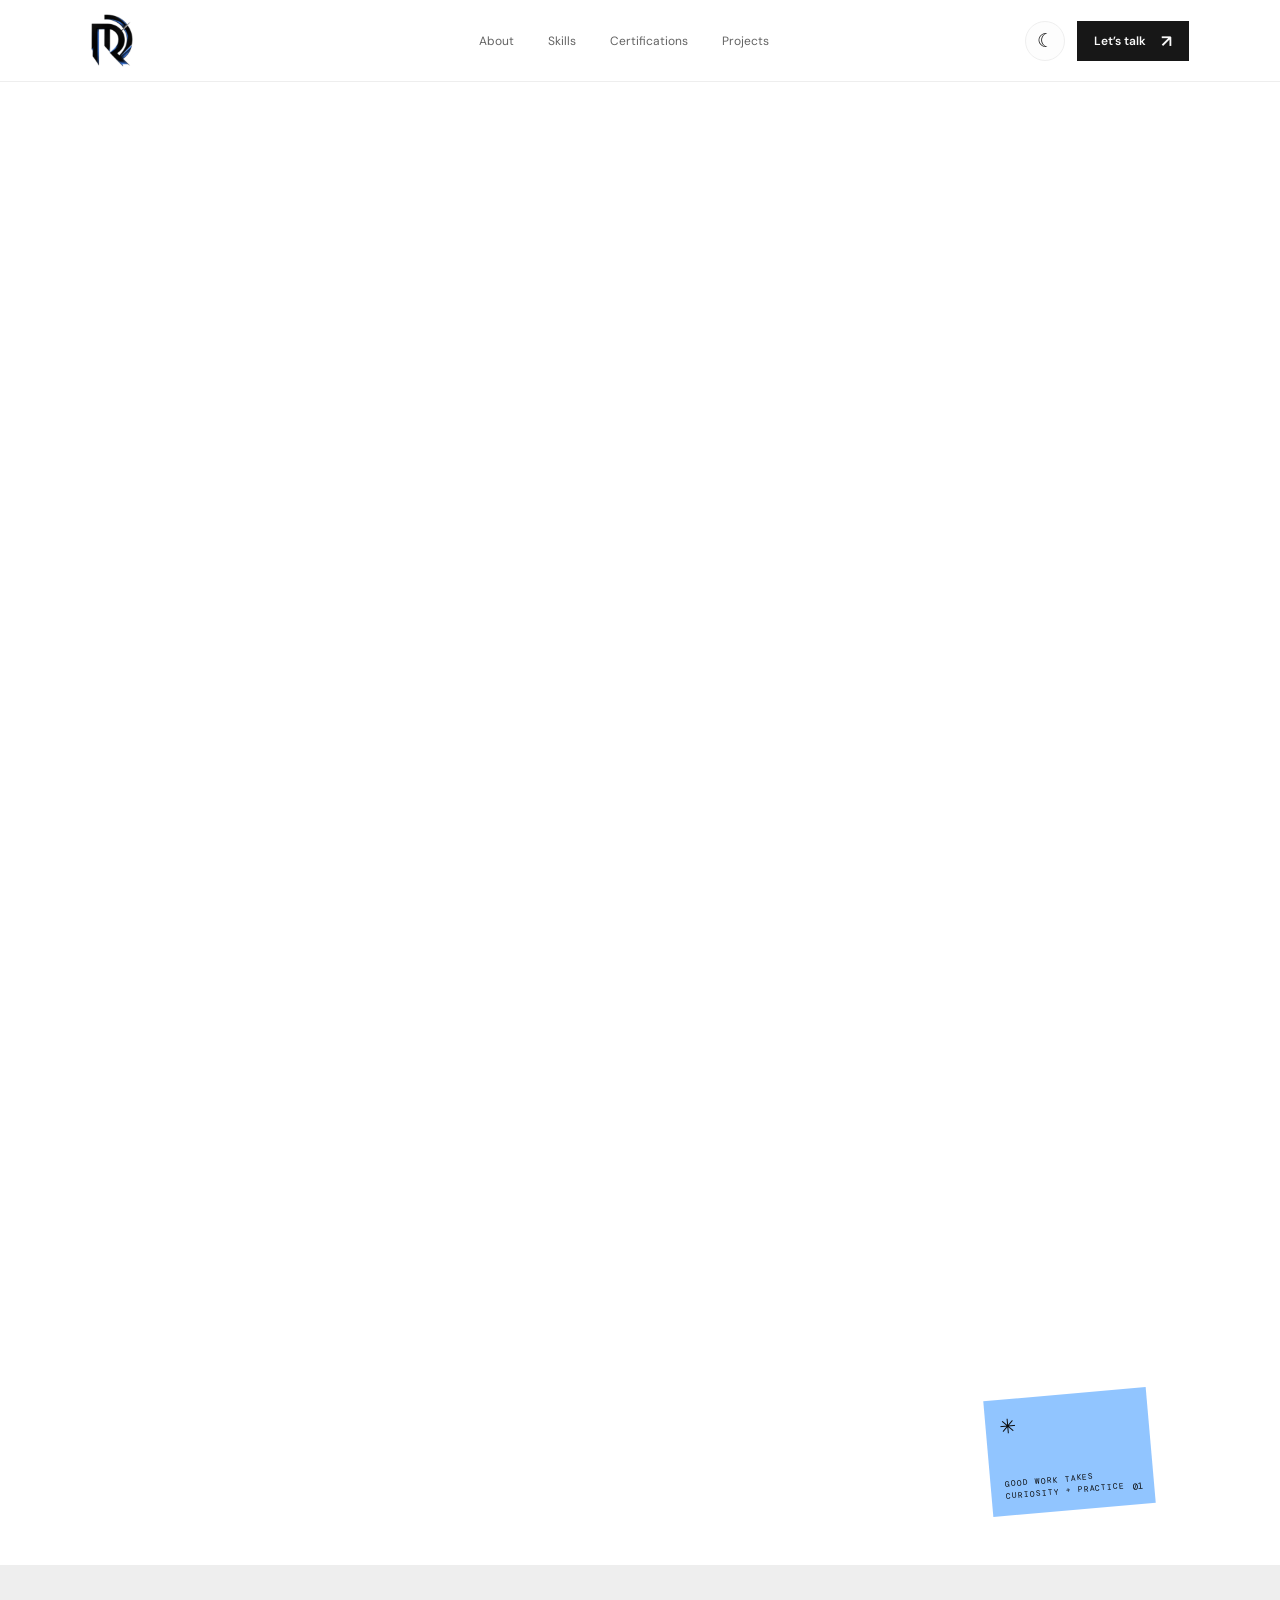
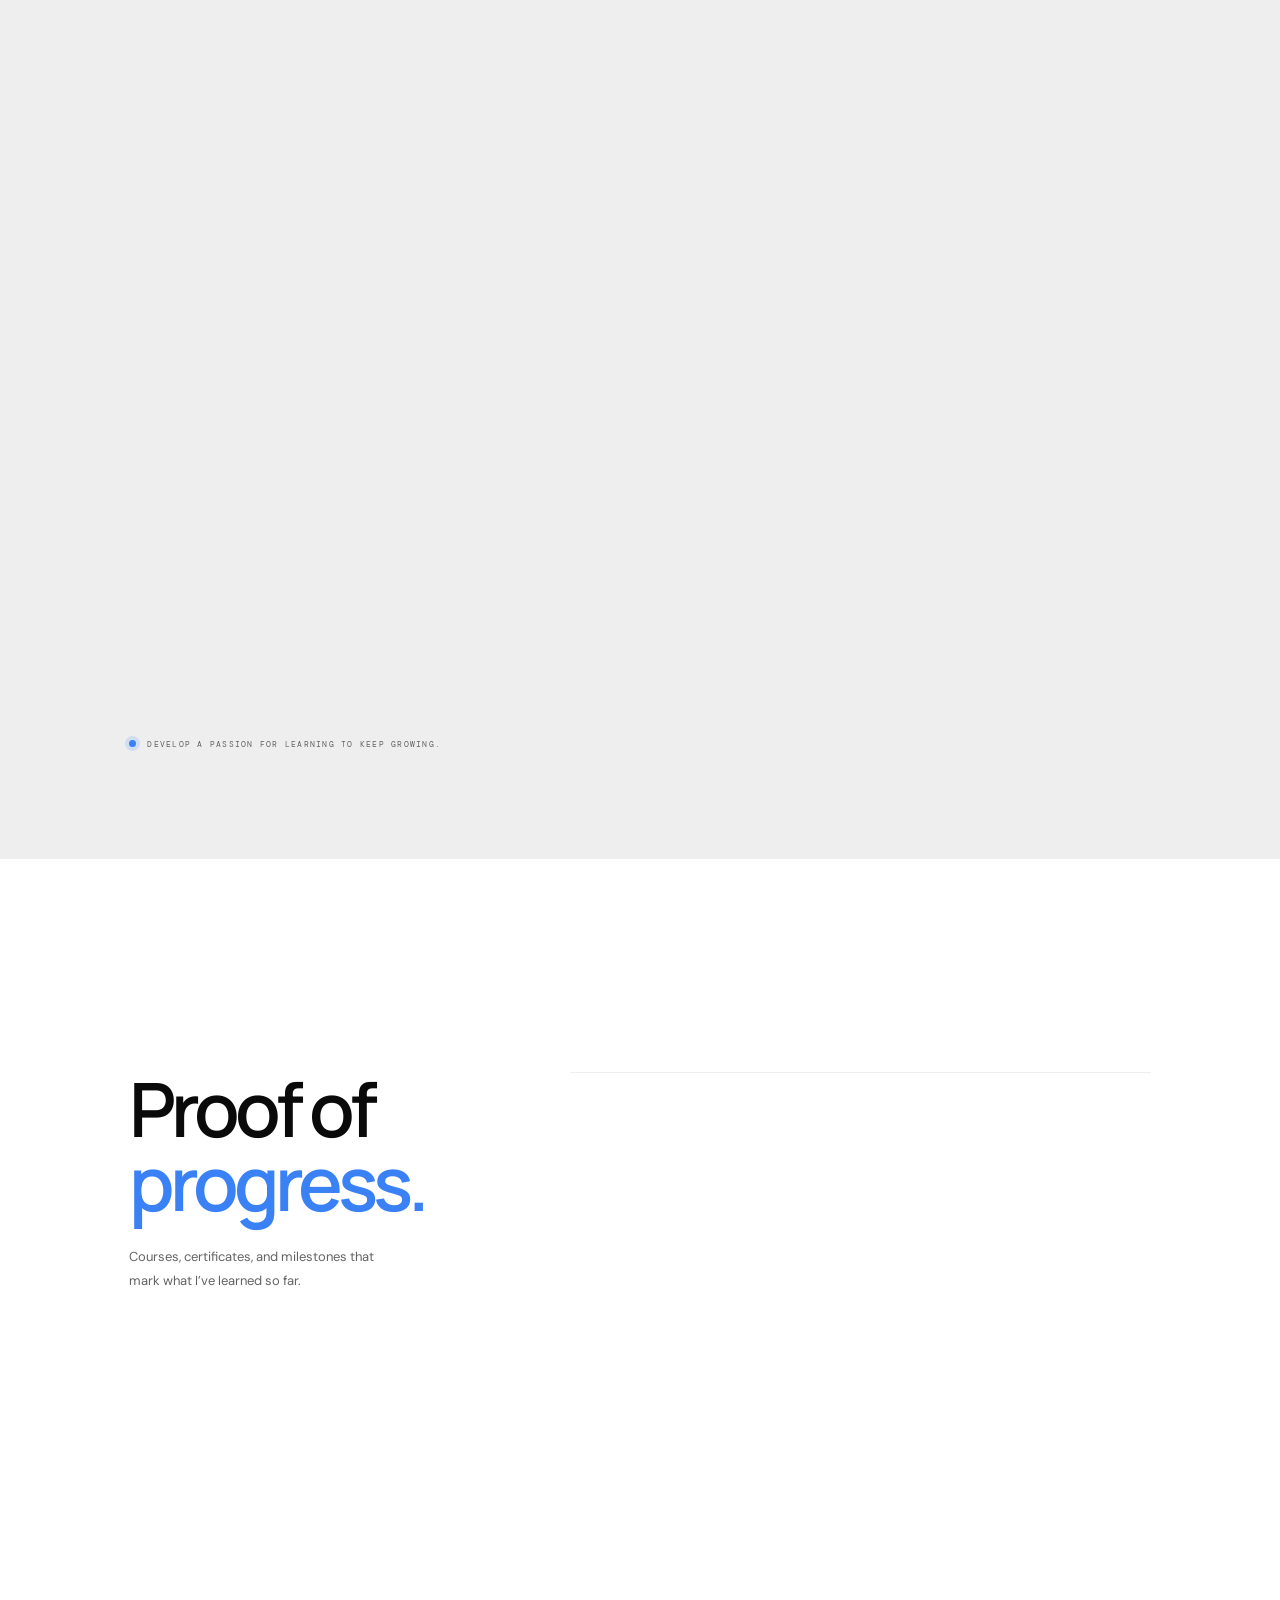
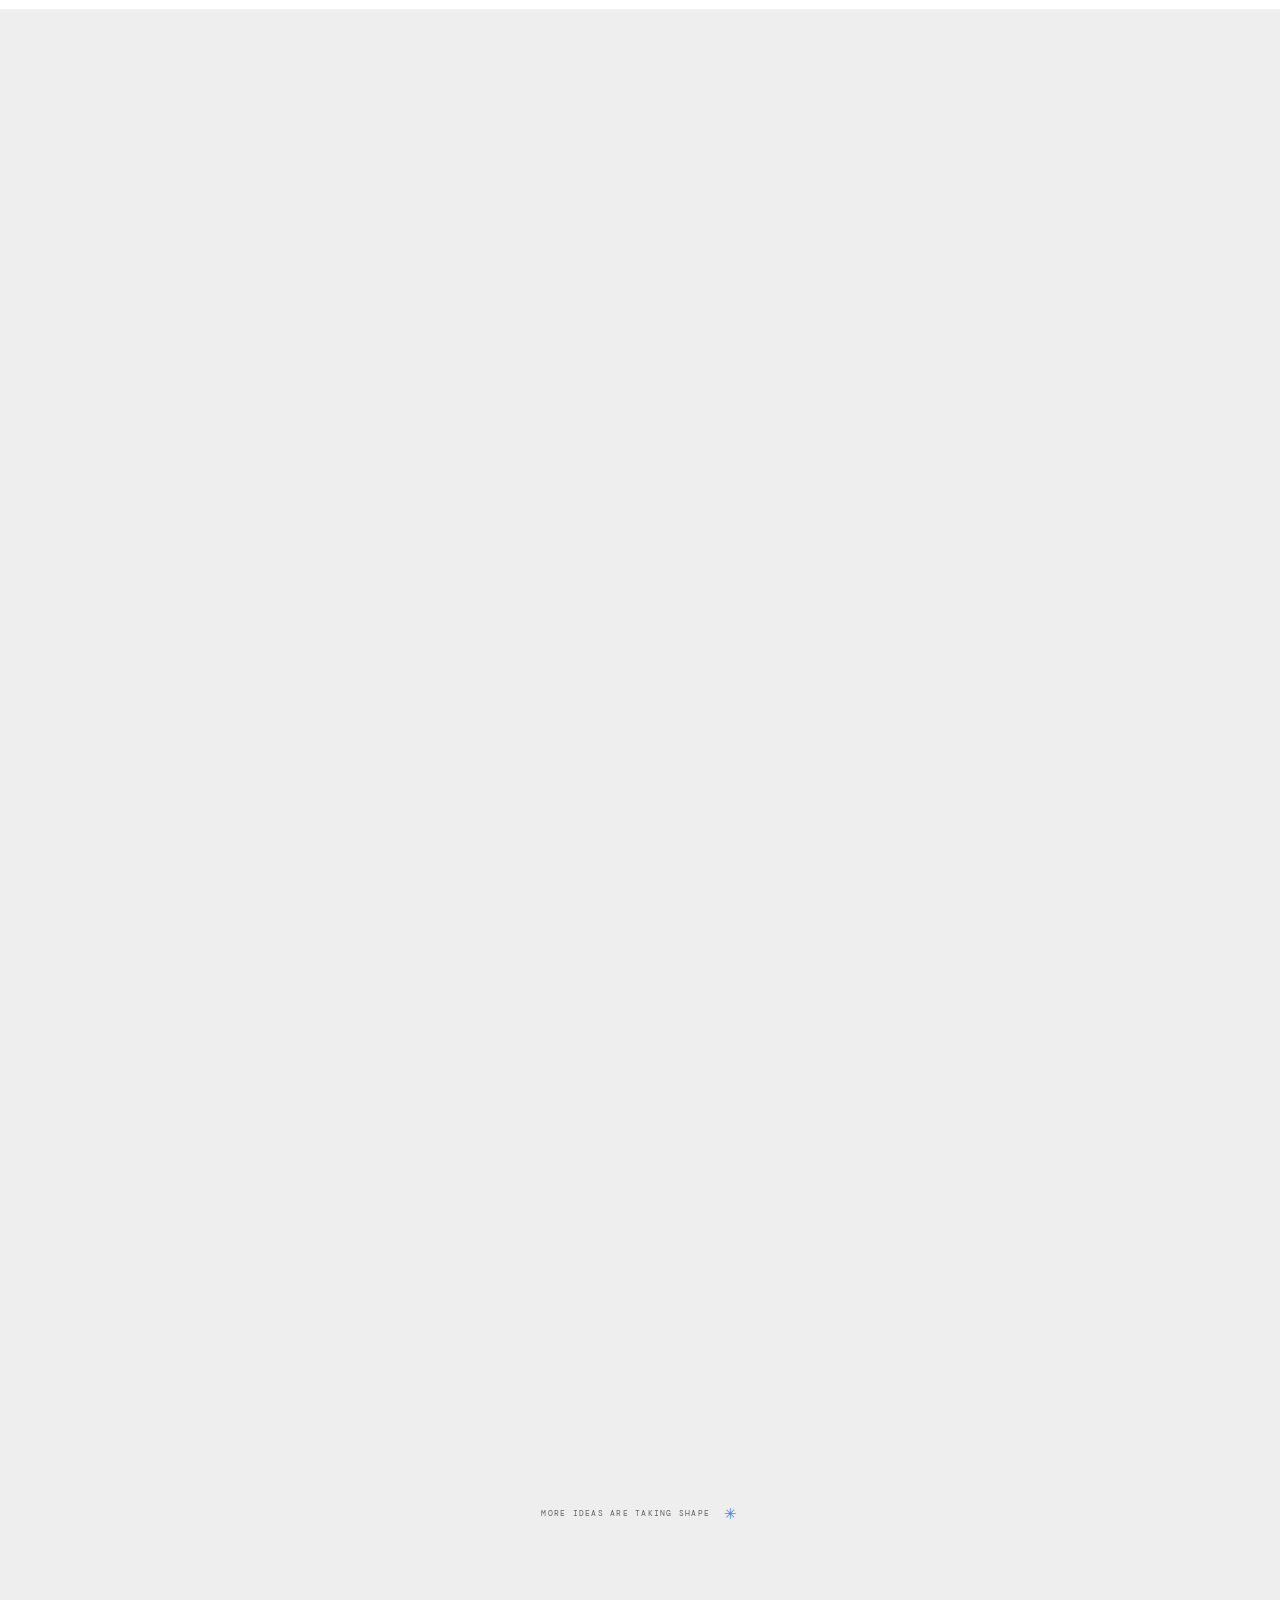
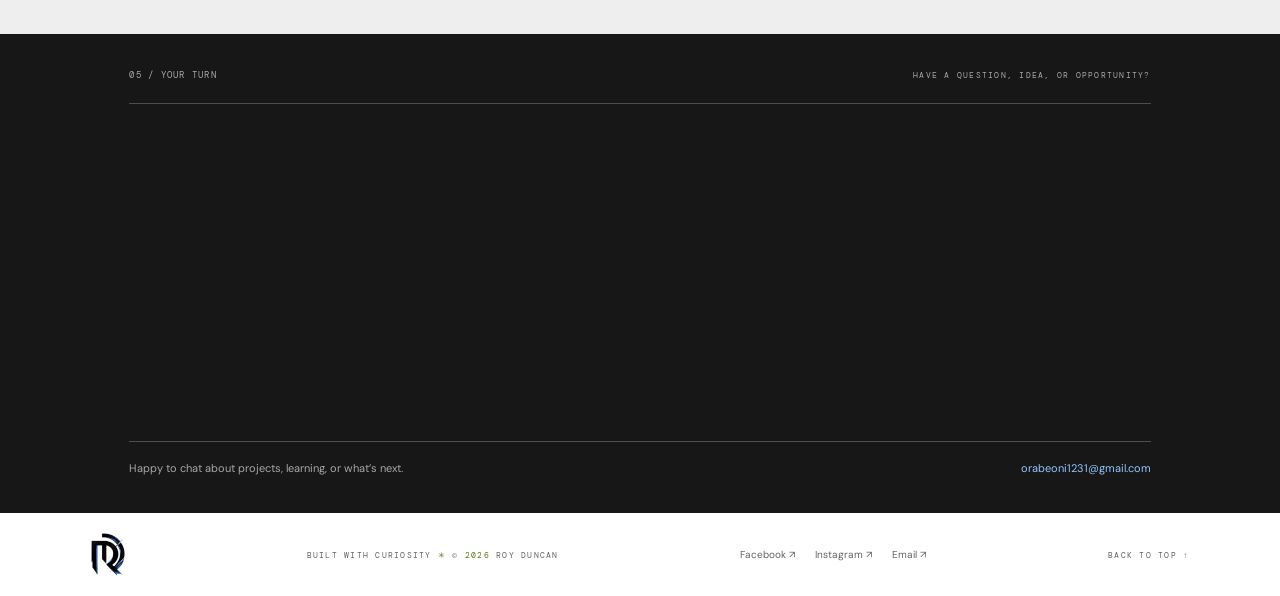
==== index.html @ f6229af9 "Roy Duncan Portfolio" ====
<!doctype html>
<html lang="en">
  <head>
    <meta charset="UTF-8" />
    <meta name="viewport" content="width=device-width, initial-scale=1.0" />
    <meta name="theme-color" content="#f4f2ec" />
    <meta name="description" content="A portfolio for an IT student — projects, skills, and ways to get in touch." />
    <link id="favicon" rel="icon" type="image/png" href="assets/favicon-light.png" sizes="32x32" />
    <title>Roy Duncan</title>
    <script>
      try { if (localStorage.getItem('portfolio-theme') === 'dark') document.documentElement.classList.add('dark'); } catch (_) {}
      document.documentElement.classList.add('is-loading');
      setTimeout(function () { document.documentElement.classList.remove('is-loading'); }, 9000);
    </script>
    <link rel="preconnect" href="https://fonts.googleapis.com" />
    <link rel="preconnect" href="https://fonts.gstatic.com" crossorigin />
    <link href="https://fonts.googleapis.com/css2?family=DM+Mono:wght@400;500&family=DM+Sans:wght@400;500;600;700&family=Manrope:wght@400;500;600;700;800&display=swap" rel="stylesheet" />
    <link rel="stylesheet" href="styles.css" />
    <script src="script.js" defer></script>
  </head>
  <body>
    <div class="preloader" role="status" aria-label="Loading">
      <div class="preloader-logo" aria-hidden="true">
        <div class="pl-layer pl-fill"><img class="pl-l" src="assets/rd-logo-light-md.png" alt="" /><img class="pl-d" src="assets/rd-logo-dark-md.png" alt="" /></div>
        <div class="pl-layer pl-shine"><img class="pl-l" src="assets/rd-logo-light-md.png" alt="" /><img class="pl-d" src="assets/rd-logo-dark-md.png" alt="" /></div>
        <svg class="pl-outline" viewBox="0 0 785 983" xmlns="http://www.w3.org/2000/svg" focusable="false">
          <g class="pl-sil"><path pathLength="1" d="M724 156 L680 195 L570 301 L568 301 L532 263 L488 230 L448 209 L416 197 L387 189 L351 183 L324 181 L14 182 L12 648 L32 677 L33 786 L95 870 L147 951 L148 284 L151 282 L248 282 L253 285 L252 590 L349 698 L352 698 L353 696 L353 285 L355 283 L370 285 L409 301 L438 320 L469 349 L494 386 L500 399 L510 434 L512 450 L512 487 L509 510 L502 537 L487 572 L459 613 L416 658 L362 705 L352 716 L406 775 L596 966 L599 967 L597 953 L591 934 L593 930 L688 930 L720 951 L709 938 L601 831 L632 805 L661 777 L692 741 L722 695 L744 647 L755 613 L760 579 L589 746 L585 749 L583 748 L756 570 L762 562 L767 539 L772 499 L773 464 L770 425 L762 379 L754 349 L736 301 L716 261 L687 216 L666 234 L610 289 L616 294 L630 314 L649 352 L661 387 L669 432 L671 483 L668 516 L660 558 L646 599 L622 647 L595 688 L561 731 L531 764 L524 761 L505 743 L490 725 L538 687 L563 661 L578 642 L606 594 L624 539 L629 505 L630 473 L628 445 L623 416 L607 366 L593 338 L578 315 L577 310 L677 209Z"/><path pathLength="1" d="M252 15 L253 100 L313 100 L353 105 L401 117 L449 135 L494 159 L531 185 L567 219 L591 249 L599 262 L618 246 L672 192 L669 185 L643 155 L595 112 L549 81 L493 53 L437 33 L364 17 L311 12 L253 13Z"/></g>
          <g class="pl-acc"><path pathLength="1" d="M508 863 L595 953 L596 950 L591 935 L592 929 L631 927 L623 926 L612 921 L600 920 L584 914 L569 912 L542 892Z"/><path pathLength="1" d="M600 847 L686 928 L644 886Z"/><path pathLength="1" d="M694 721 L692 721 L675 740 L665 747 L635 778 L626 795 L630 794 L662 763Z"/><path pathLength="1" d="M35 644 L31 647 L27 647 L25 651 L37 671Z"/><path pathLength="1" d="M476 597 L450 627 L411 666 L359 713 L360 715 L378 704 L440 658 L475 627 L448 646 L445 644 L446 640 L459 624Z"/><path pathLength="1" d="M752 592 L748 593 L682 661 L628 712 L609 732 L609 734 L676 682 L746 621Z"/><path pathLength="1" d="M140 335 L137 338 L125 339 L123 367 L123 575 L126 716 L132 708 L136 708 L140 711 L141 706 L143 436 L142 354Z"/><path pathLength="1" d="M634 303 L651 337 L663 367 L677 426 L682 422 L683 414 L680 391 L673 363 L661 332 L646 305 L642 301Z"/><path pathLength="1" d="M562 101 L566 107 L570 108 L578 117 L591 125 L604 138 L607 139 L610 137 L601 127 L566 101Z"/><path pathLength="1" d="M331 97 L387 106 L445 122 L497 145 L540 172 L542 172 L545 160 L550 156 L547 152 L523 140 L493 128 L458 117 L381 101Z"/></g>
        </svg>
      </div>
    </div>
    <header class="site-header">
      <a class="wordmark" href="#home" aria-label="Roy Duncan portfolio home"><span class="rd-logo" aria-hidden="true"><img class="rd-logo-light" src="assets/rd-logo-light-sm.png" alt="" /><img class="rd-logo-dark" src="assets/rd-logo-dark-sm.png" alt="" /></span></a>
      <nav class="desktop-nav" aria-label="Main navigation">
        <a href="#about">About</a><a href="#skills">Skills</a><a href="#certifications">Certifications</a><a href="#projects">Projects</a>
        <div class="header-actions mobile-menu-actions">
          <a class="button button-dark header-cta" href="#contact">Let’s talk <span aria-hidden="true">↗</span></a>
        </div>
      </nav>
      <div class="header-actions">
        <button class="theme-toggle" type="button" aria-label="Switch to dark mode" aria-pressed="false" title="Switch to dark mode"><span class="theme-icon" aria-hidden="true">☾</span></button>
        <a class="button button-dark header-cta" href="#contact">Let’s talk <span aria-hidden="true">↗</span></a>
      </div>
      <button class="menu-toggle" aria-label="Open navigation menu" aria-expanded="false"><span></span><span></span></button>
    </header>

    <main>
      <section class="hero" id="home">
        <div class="hero-copy">
          <p class="eyebrow"><span class="status-dot"></span> INDUSTRIAL TECHNOLOGY STUDENT <span class="eyebrow-divider">/</span> FUTURE BUILDER</p>
          <p class="hero-description">Hi, I’m <strong>Roy Duncan</strong>, an IT student exploring the art of turning ideas into useful digital experiences.</p>
          <a class="hero-read-more" href="#about">More about me<span aria-hidden="true">↘</span></a>
        </div>
        <div class="hero-art" aria-hidden="true">
          <div class="hero-circle"></div>
          <img class="hero-portrait" src="assets/roy-cutout.png" alt="" />
        </div>
        <h1 class="hero-title"><span>curious</span><span>by</span><span>nature<span class="title-period">.</span></span></h1>
        <div class="hero-meta"><div class="hero-social"><a href="https://www.facebook.com/dundudunkinz.donut" target="_blank" rel="noopener noreferrer" aria-label="Facebook">f</a><a href="https://www.instagram.com/ruiii_dunksss?vrfl=NXFsZ2VhMnhqNmJO" target="_blank" rel="noopener noreferrer" aria-label="Instagram">◎</a><a href="mailto:orabeoni1231@gmail.com" aria-label="Email">✉</a></div><span>ROY DUNCAN · PORTFOLIO 2026</span><span>CEBU CITY, PHILIPPINES</span></div>
      </section>

      <section class="section about-section" id="about">
        <div class="section-heading"><p class="eyebrow">01 / ABOUT ME</p><span class="section-mark">✳</span></div>
        <div class="about-grid">
          <h2>Learning the<br />logic behind<br /><span>the pixels.</span></h2>
          <div class="about-copy"><p class="lead">I’m pursuing a Bachelor of Industrial Technology, majoring in Computer Technology, and enjoy learning how technology works by building with it.</p><p>My studies have given me experience with basic networking, AutoCAD, SolidWorks, and C and Java programming. I’ve also learned the fundamentals of HTML, CSS, and JavaScript.</p><p>I’m hardworking and curious, and I’m always ready to learn something new and put it into practice.</p><a class="text-link" href="#contact">A little more about me <span>↗</span></a></div>
        </div>
        <div class="about-note"><span>✳</span><p>GOOD WORK TAKES<br />CURIOSITY + PRACTICE</p><span class="note-number">01</span></div>
      </section>

      <section class="section skills-section" id="skills">
        <div class="section-heading"><p class="eyebrow">02 / MY TOOLKIT</p><span class="section-aside">A WORK IN PROGRESS — ALWAYS</span></div>
        <div class="skills-intro"><h2>Tools I use<br />to <span>make things.</span></h2><p>I am enthusiastic about technology and enjoy learning how different tools can bring ideas to life. I am still building my skills through practice and projects, and I look forward to exploring new programming languages and learning more along the way.</p></div>
        <div class="skill-groups">
          <article class="skill-group"><div class="skill-group-head"><span>01</span><h3>Languages</h3><span class="skill-symbol">{ }</span></div><div class="skill-tags"><span>HTML</span><span>CSS</span><span>JavaScript</span><span>SQL</span><span>PHP</span></div></article>
          <article class="skill-group"><div class="skill-group-head"><span>02</span><h3>Frameworks &amp; UI</h3><span class="skill-symbol">▤</span></div><div class="skill-tags"><span>React</span><span>Tailwind CSS</span></div></article>
          <article class="skill-group"><div class="skill-group-head"><span>03</span><h3>Tools &amp; platforms</h3><span class="skill-symbol">⌘</span></div><div class="skill-tags"><span>XAMPP</span><span>GitHub</span><span>VS Code</span><span>PHPMyAdmin</span><span>Claude</span></div></article>
          <article class="skill-group"><div class="skill-group-head"><span>04</span><h3>Other tools</h3><span class="skill-symbol">⚙</span></div><div class="skill-tags"><span>AutoCAD</span><span>SolidWorks</span></div></article>
        </div>
        <p class="skill-footnote"><span class="status-dot"></span>DEVELOP A PASSION FOR LEARNING TO KEEP GROWING.</p>
      </section>

      <section class="section cert-section" id="certifications">
        <div class="section-heading"><p class="eyebrow">03 / MILESTONES</p><span class="section-aside">LEARNING, RECOGNIZED</span></div>
        <div class="cert-layout"><div><h2>Proof of<br /><span>progress.</span></h2><p class="cert-intro">Courses, certificates, and milestones that mark what I’ve learned so far.</p></div>
          <div class="cert-list">
            <article class="cert-row certificate-card"><span class="cert-count">01</span><a class="certificate-image" href="assets/certificates/tesda-nc-ii-computer-systems-servicing.png" target="_blank" rel="noreferrer" aria-label="Open TESDA National Certificate II image"><img src="assets/certificates/tesda-nc-ii-computer-systems-servicing.png" alt="TESDA National Certificate II in Computer Systems Servicing awarded to Roy Duncan A. Templado" loading="lazy" decoding="async" /></a><div class="certificate-info"><h3>National Certificate II</h3><p>Computer Systems Servicing · TESDA</p></div><a class="cert-link" href="assets/certificates/tesda-nc-ii-computer-systems-servicing.png" target="_blank" rel="noreferrer" aria-label="View National Certificate II">↗</a></article>
            <article class="cert-row certificate-card"><span class="cert-count">02</span><a class="certificate-image" href="assets/certificates/talisay-css-nc-ii-participation.jpg" target="_blank" rel="noreferrer" aria-label="Open Computer System Servicing NC II participation certificate image"><img src="assets/certificates/talisay-css-nc-ii-preview.jpg" alt="Certificate of participation for Empowering Skills in Computer System Servicing NC II, held at Talisay City College on March 23, 2025" loading="lazy" decoding="async" /></a><div class="certificate-info"><h3>Empowering Skills in Computer System Servicing NC II</h3><p>Participation · Talisay City College · March 23, 2025</p></div><a class="cert-link" href="assets/certificates/talisay-css-nc-ii-participation.jpg" target="_blank" rel="noreferrer" aria-label="View Computer System Servicing NC II participation certificate">↗</a></article>
            <article class="cert-row certificate-card"><span class="cert-count">03</span><a class="certificate-image" href="assets/certificates/talisay-load-balancing-participation.jpg" target="_blank" rel="noreferrer" aria-label="Open load balancing participation certificate image"><img src="assets/certificates/talisay-load-balancing-preview.jpg" alt="Certificate of participation for Mastering Load Balancing: Strategies for Scalable, Resilient, and High-Performance System, held at Talisay City College on March 16, 2025" loading="lazy" decoding="async" /></a><div class="certificate-info"><h3>Mastering Load Balancing: Strategies for Scalable, Resilient, and High-Performance System</h3><p>Participation · Talisay City College · March 16, 2025</p></div><a class="cert-link" href="assets/certificates/talisay-load-balancing-participation.jpg" target="_blank" rel="noreferrer" aria-label="View load balancing participation certificate">↗</a></article>
          </div>
        </div>
      </section>

      <section class="section projects-section" id="projects">
        <div class="section-heading"><p class="eyebrow">04 / SELECTED WORK</p><span class="section-aside">SMALL STEPS. REAL PROJECTS.</span></div>
        <div class="projects-title"><h2>Things I’ve<br /><span>put together.</span></h2><p>Class projects and ideas that made me dive deeper to programming.</p></div>
        <div class="project-grid">
          <article class="project-card project-one"><div class="project-visual shot-visual"><span class="visual-label">FIRST WEB PROJECT</span><a href="projects/empathy-webdev/index.html" target="_blank" rel="noopener noreferrer" aria-label="Open the Phantom Assassin guide project"><img src="assets/projects/phantom-assassin-guide-preview.webp" alt="Screenshot of the Phantom Assassin guide showing the hero header, skill cards and recommended item builds" loading="lazy" decoding="async" /></a></div><div class="project-details"><div><span class="project-type">CLASS PROJECT · OCTOBER 2025</span><h3>Empathy — Phantom Assassin Guide</h3><p>A Dota 2 hero guide featuring Phantom Assassin’s skills, recommended item builds, and pro-player builds.</p><p class="project-origin">My first web development project, built by hand in HTML and CSS in VS Code using lessons from my professor, without AI-generated code.</p></div><a class="round-link" href="projects/empathy-webdev/index.html" target="_blank" rel="noopener noreferrer" aria-label="View the Phantom Assassin guide project">↗</a></div><div class="project-tech"><span>HTML</span><span>CSS</span><span>Visual Studio Code</span></div></article>
          <article class="project-card project-two"><div class="project-visual shot-visual"><span class="visual-label">BANKING ADMIN CONSOLE</span><a href="https://orabank.gt.tc" target="_blank" rel="noopener noreferrer" aria-label="Open the OraBank live project"><img src="assets/projects/orabank-dashboard-preview.webp" alt="OraBank admin dashboard showing total users, assets under management, a transfer form and transaction summaries" loading="lazy" decoding="async" /></a></div><div class="project-details"><div><span class="project-type">FULL-STACK WEB APP · JULY 2026</span><h3>OraBank — Banking Admin Console</h3><p>A banking web app with admin and user dashboards, account management, and transaction flows.</p><p class="project-origin">My second project and the first time learning PHP. I explored backend development with help from Claude and GitHub Copilot, then hosted it on InfinityFree.</p></div><a class="round-link" href="https://orabank.gt.tc" target="_blank" rel="noopener noreferrer" aria-label="Open the OraBank live project">↗</a></div><div class="project-tech"><span>HTML</span><span>CSS</span><span>JavaScript</span><span>PHP</span><span>SQL</span><span>InfinityFree</span></div></article>
          <article class="project-card project-three">
  <div class="project-visual shot-visual"><a href="https://tcc-mims.freedev.app" target="_blank" rel="noopener noreferrer" aria-label="Open the M.I.M.S. live system"><img src="assets/projects/mims-dashboard-preview.webp" alt="M.I.M.S. dashboard screenshot showing inventory metrics, borrowing transactions, low stock alerts, and reports" loading="lazy" decoding="async" /></a></div><div class="project-details">
    <div>
      <span class="project-type">RESEARCH PROTOTYPE · OCTOBER 2026</span>
      <h3>M.I.M.S. — Maintenance Inventory Management System</h3>
      <p>A proposed system for the Maintenance Department at Talisay City College, developed with a classmate as a research project. It helps staff track supplies, monitor low stock, process borrowing and returns, and review reports and activity logs.</p>
      <p class="project-origin">Built with PHP and MySQL, alongside HTML, CSS, JavaScript, Bootstrap, PDO, and Chart.js, with AI assistance from Claude Code.</p>
    </div>
    <a class="round-link" href="https://tcc-mims.freedev.app" target="_blank" rel="noopener noreferrer" aria-label="Open the M.I.M.S. live system">↗</a>
  </div>
  <div class="project-tech"><span>HTML5</span><span>CSS3</span><span>JavaScript</span><span>Bootstrap 5</span><span>PHP 8.1+</span><span>MySQL / MariaDB</span><span>PDO</span><span>Chart.js</span><span>XAMPP</span><span>Claude Code</span></div>
</article>
        </div>
        <p class="projects-note">MORE IDEAS ARE TAKING SHAPE <span>✳</span></p>
      </section>

      <section class="contact-section" id="contact">
        <div class="contact-top"><p class="eyebrow">05 / YOUR TURN</p><span>HAVE A QUESTION, IDEA, OR OPPORTUNITY?</span></div>
        <div class="contact-content"><h2>Let’s make<br />something <span>good.</span></h2><a class="button button-lime" href="mailto:orabeoni1231@gmail.com">Say hello <span aria-hidden="true">↗</span></a></div>
        <div class="contact-bottom"><p>Happy to chat about projects, learning, or what’s next.</p><a href="mailto:orabeoni1231@gmail.com">orabeoni1231@gmail.com</a></div>
      </section>
    </main>
    <footer class="site-footer">
      <a class="wordmark footer-mark" href="#home" aria-label="Roy Duncan portfolio home"><span class="rd-logo" aria-hidden="true"><img class="rd-logo-light" src="assets/rd-logo-light-sm.png" alt="" /><img class="rd-logo-dark" src="assets/rd-logo-dark-sm.png" alt="" /></span></a>
      <p>BUILT WITH CURIOSITY <span>✳</span> © <span id="year">2026</span> ROY DUNCAN</p>
      <div class="social-links"><a href="https://www.facebook.com/dundudunkinz.donut" target="_blank" rel="noopener noreferrer">Facebook ↗</a><a href="https://www.instagram.com/ruiii_dunksss?vrfl=NXFsZ2VhMnhqNmJO" target="_blank" rel="noopener noreferrer">Instagram ↗</a><a href="mailto:orabeoni1231@gmail.com">Email ↗</a></div>
      <a class="back-top" href="#home">BACK TO TOP ↑</a>
    </footer>
  </body>
</html>
---- styles.css ----
:root{--paper:#f4f2ec;--ink:#20221e;--muted:#77796f;--line:#d7d5cb;--lime:#d0f45c;--blue:#c8dded;--peach:#f2c6ad;--mono:"DM Mono",monospace;--sans:"DM Sans",sans-serif;--display:Manrope,"DM Sans",sans-serif}*{box-sizing:border-box}html{scroll-behavior:smooth;scroll-padding-top:82px}body{margin:0;background:var(--paper);color:var(--ink);font-family:var(--sans);-webkit-font-smoothing:antialiased}a{color:inherit;text-decoration:none}button,a{-webkit-tap-highlight-color:transparent}a:focus-visible,button:focus-visible{outline:2px solid #719219;outline-offset:4px}.site-header{height:82px;padding:0 7.1%;display:flex;align-items:center;justify-content:space-between;border-bottom:1px solid var(--line);position:sticky;top:0;z-index:10;background:rgba(244,242,236,.94);backdrop-filter:blur(16px)}.wordmark{font-family:var(--display);font-size:22px;font-weight:800;letter-spacing:-2px}.wordmark span{color:#8bae29}.desktop-nav{display:flex;gap:34px;margin-left:90px}.desktop-nav a,.social-links a{font-size:12px;color:#595a53;transition:color .2s}.desktop-nav a:hover,.social-links a:hover{color:#8bae29}.button{height:49px;padding:0 21px;display:inline-flex;align-items:center;justify-content:center;gap:21px;border:1px solid var(--ink);font-size:12px;font-weight:600;transition:background .22s,color .22s,border-color .22s,transform .22s,box-shadow .22s}.button span{font-size:17px;transition:transform .22s}.button:hover{transform:translateY(-3px);box-shadow:4px 4px 0 var(--ink)}.button:hover span{transform:translate(3px,-2px)}.button-dark{color:var(--paper);background:var(--ink)}.button-dark:hover{background:#45483d}.button-outline{background:transparent}.button-outline:hover{background:var(--lime);border-color:var(--ink)}.header-cta{height:40px;padding:0 16px;gap:15px}.menu-toggle{display:none}.hero{min-height:690px;padding:105px 10.1% 48px;position:relative;display:grid;grid-template-columns:1.18fr .82fr;align-items:center;overflow:hidden}.hero-copy{z-index:1;padding-bottom:35px}.eyebrow,.section-aside,.hero-meta,.hero-bottomline,.art-card-label,.art-card-foot,.art-index,.visual-label,.project-type,.skill-footnote,.projects-note,.contact-top>span,.site-footer>p,.back-top{font-family:var(--mono);font-size:9px;letter-spacing:1.25px}.eyebrow{display:flex;align-items:center;gap:11px;color:#66685f}.status-dot{display:inline-block;width:7px;height:7px;background:#91b335;border-radius:50%;box-shadow:0 0 0 4px rgba(145,179,53,.13)}.eyebrow-divider{color:#b4b2a8}.hero h1,.section h2,.contact-content h2{font-family:var(--display);font-weight:600;letter-spacing:-5px;line-height:.99}.hero h1{font-size:clamp(58px,7vw,96px);margin:28px 0}.highlight,.about-grid h2 span,.skills-intro h2 span,.cert-layout h2 span,.projects-title h2 span,.contact-content h2 span{color:#849a42}.hero-description{font-size:15px;line-height:1.8;color:#696a62;max-width:440px}.hero-description strong{color:var(--ink);font-weight:600}.hero-actions{display:flex;gap:12px;margin-top:31px}.hero-meta{display:flex;justify-content:space-between;max-width:427px;margin-top:83px;color:#929187;font-size:8px}.hero-meta b{font-weight:400;color:#55574e;letter-spacing:.5px;margin-left:7px}.scroll-arrow{font-size:13px;margin-left:5px;color:var(--ink)}.hero-art{height:430px;position:relative;display:grid;place-items:center}.art-orbit{position:absolute;border:1px solid #d2d1c6;border-radius:50%;width:360px;height:360px}.orbit-two{width:290px;height:290px;border-style:dashed;transform:rotate(32deg)}.art-card{position:relative;width:280px;height:300px;background:#252822;color:var(--paper);padding:25px;display:flex;flex-direction:column;justify-content:space-between;transform:rotate(3deg);box-shadow:15px 20px 0 rgba(36,39,31,.08)}.art-card-label,.art-card-foot{font-size:8px;color:#b4b8aa;letter-spacing:1px}.art-code{font-family:var(--mono);font-size:22px;letter-spacing:-1px}.art-code span{color:var(--lime);animation:blink 1s infinite}.art-card-foot{display:flex;align-items:center;gap:9px}.art-card-foot .status-dot{width:6px;height:6px}.art-sticker{position:absolute;right:3%;top:18%;height:88px;width:88px;display:grid;place-content:center;background:var(--lime);border-radius:50%;text-align:center;font-family:var(--mono);font-size:9px;line-height:1.5;letter-spacing:1px;transform:rotate(11deg)}.art-sticker span{position:absolute;font-size:21px;right:3px;top:5px}.art-index{position:absolute;right:4%;bottom:8%;color:#87877e}.hero-bottomline{position:absolute;bottom:0;left:7.1%;right:7.1%;height:43px;border-top:1px solid var(--line);display:flex;justify-content:space-between;align-items:center;color:#929187;font-size:8px}.section{padding:110px 10.1%;position:relative}.section-heading{display:flex;justify-content:space-between;align-items:center;border-top:1px solid var(--line);padding-top:20px}.section-heading .eyebrow{margin:0}.section-mark{color:#89a637;font-size:24px}.section-aside{color:#99988e;font-size:8px}.about-section{min-height:620px}.about-grid{display:grid;grid-template-columns:1fr .8fr;gap:13%;align-items:start;padding-top:75px}.section h2{font-size:clamp(48px,6vw,76px);margin:0}.about-grid h2 span{font-style:italic;font-weight:500}.about-copy{padding-top:3px;max-width:430px}.about-copy p{font-size:14px;line-height:1.85;color:#73746c;margin:0 0 17px}.about-copy .lead{font-size:18px;line-height:1.6;color:var(--ink);margin-bottom:24px}.placeholder{color:#718732;border-bottom:1px dashed #9bad68}.text-link{display:inline-flex;gap:30px;align-items:center;margin-top:16px;padding-bottom:8px;border-bottom:1px solid var(--ink);font-size:12px;font-weight:600;transition:gap .2s,color .2s}.text-link:hover{gap:38px;color:#718732}.about-note{position:absolute;bottom:55px;right:10.1%;width:163px;height:116px;background:var(--lime);padding:14px;transform:rotate(-5deg);display:flex;flex-direction:column;justify-content:space-between}.about-note>span:first-child{font-size:20px}.about-note p{font-family:var(--mono);font-size:8px;letter-spacing:1px;line-height:1.5;margin:0}.note-number{position:absolute;right:12px;bottom:12px;font:9px var(--mono)}.skills-section{background:#e9e8df}.skills-intro,.projects-title{display:flex;justify-content:space-between;align-items:end;padding:55px 0 45px}.skills-intro h2,.projects-title h2{font-size:clamp(47px,5.5vw,69px)}.skills-intro>p,.projects-title>p{max-width:260px;color:#74756e;font-size:13px;line-height:1.8;margin:0 4% 5px 20px}.skill-groups{border-top:1px solid #cdcec2}.skill-group{padding:25px 0 28px;border-bottom:1px solid #cdcec2;display:grid;grid-template-columns:1fr 1fr;align-items:center}.skill-group-head{display:flex;align-items:center;gap:17px}.skill-group-head>span:first-child,.cert-count{font:10px var(--mono);color:#99998f}.skill-group h3{font-size:15px;font-weight:500;margin:0}.skill-symbol{font:18px var(--mono);margin-left:auto;margin-right:30px;color:#869c42}.skill-tags{display:flex;flex-wrap:wrap;gap:8px}.skill-tags span,.project-tech span{border:1px solid #cacbc0;border-radius:30px;padding:8px 12px;font-size:10px;color:#62645b;transition:background .2s,border-color .2s,transform .2s}.skill-tags span:hover,.project-tech span:hover{background:var(--lime);border-color:var(--lime);transform:translateY(-2px)}.skill-footnote{display:flex;align-items:center;gap:11px;color:#88897e;font-size:8px;margin:25px 0 0}.cert-layout{display:grid;grid-template-columns:.75fr 1.25fr;gap:9%;padding-top:70px}.cert-layout h2{font-size:clamp(48px,6vw,75px)}.cert-intro{max-width:260px;font-size:13px;line-height:1.8;color:#74756e;margin-top:25px}.cert-list{border-top:1px solid var(--line)}.cert-row{display:grid;grid-template-columns:38px 1fr 24px;align-items:center;gap:12px;padding:25px 0;border-bottom:1px solid var(--line)}.cert-row h3{font-size:14px;font-weight:500;margin:0 0 7px}.cert-row p{color:#8a8a80;font-size:11px;margin:0}.cert-row p span{padding:0 5px}.cert-link{font-size:18px;color:#7e9437;transition:transform .2s}.cert-row:hover .cert-link{transform:translate(3px,-3px)}.projects-section{background:#e9e8df}.projects-title{padding-bottom:48px}.project-grid{display:grid;grid-template-columns:repeat(2,minmax(0,1fr));gap:42px 22px}.project-card{min-width:0}.project-visual{height:300px;position:relative;display:grid;place-items:center;overflow:hidden}.visual-lime{background:#d0df9d}.visual-blue{background:#c8dded}.visual-peach{background:#efc5ad}.visual-label{position:absolute;left:19px;top:17px;color:#45483d;font-size:8px}.mock-window{width:68%;height:65%;background:#faf9f4;box-shadow:0 15px 30px rgba(39,43,32,.13);transform:rotate(-4deg);transition:transform .35s}.project-card:hover .mock-window{transform:rotate(0) translateY(-5px)}.mock-top{height:25px;background:#e7e6de;display:flex;align-items:center;gap:4px;padding:0 9px}.mock-top i{width:5px;height:5px;border-radius:50%;background:#b9b8ac}.mock-top span{font:7px var(--mono);margin:auto;color:#99998f}.mock-content{padding:21px 18px;display:flex;flex-direction:column;gap:10px}.mock-content>span,.app-greeting,.note-preview>span{font:7px var(--mono);letter-spacing:1px;color:#77796f}.mock-content b{font:600 clamp(20px,3vw,31px)/1 var(--display);letter-spacing:-1.5px}.mock-content b span,.note-preview b span{color:#86a139}.mock-content small{font-size:7px;color:#96968e}.visual-stamp,.visual-spark{position:absolute;right:12%;bottom:13%;font-size:44px;color:#3b4430;transition:transform .4s}.project-card:hover .visual-stamp,.project-card:hover .visual-spark{transform:rotate(55deg) scale(1.12)}.app-preview{width:70%;height:65%;background:#f7f7f2;display:flex;box-shadow:0 15px 30px rgba(39,43,32,.11);transform:rotate(3deg);transition:transform .35s}.project-card:hover .app-preview{transform:rotate(0) translateY(-5px)}.app-side{width:18%;background:#2d333a;display:flex;align-items:center;flex-direction:column;gap:20px;padding-top:15px}.app-side span{color:var(--lime)}.app-side i{width:13px;height:4px;border-radius:4px;background:#717a7f}.app-main{padding:21px 16px;flex:1}.app-main>b{display:block;font:600 clamp(17px,2.2vw,25px)/1.04 var(--display);letter-spacing:-1px;margin-top:10px}.app-blocks{display:flex;gap:6px;margin-top:15px}.app-blocks i{height:31px;flex:1;background:#e4e9df}.app-blocks i:nth-child(2){background:#e7e1cf}.visual-index{position:absolute;right:16px;bottom:10px;font:9px var(--mono);color:#63747e}.note-preview{background:#f8f3e9;width:58%;height:68%;padding:20px;box-shadow:0 15px 30px rgba(39,43,32,.11);transform:rotate(-3deg);transition:transform .35s}.project-card:hover .note-preview{transform:rotate(0) translateY(-5px)}.note-preview>span{font-size:7px}.note-preview>b{display:block;font:600 clamp(21px,3vw,32px)/.98 var(--display);letter-spacing:-1.6px;margin:20px 0 12px}.note-lines{height:38px;background:repeating-linear-gradient(to bottom,transparent 0,transparent 9px,#dbd8cd 10px)}.project-details{display:flex;align-items:center;justify-content:space-between;padding:17px 0 13px}.project-type{font-size:8px;color:#88897f}.project-details h3{font:600 20px var(--display);letter-spacing:-.5px;margin:6px 0}.project-details p{font-size:11px;color:#73746b;margin:0;max-width:370px}.round-link{width:36px;height:36px;border:1px solid #aeb0a4;border-radius:50%;display:grid;place-items:center;font-size:16px;flex:none;transition:background .2s,transform .2s,border-color .2s}.round-link:hover{background:var(--lime);border-color:var(--ink);transform:rotate(45deg)}.project-tech{display:flex;gap:7px}.project-tech span{padding:6px 10px;font-size:9px}.projects-note{text-align:center;color:#85867c;margin:60px 0 0;font-size:8px}.projects-note span{color:#91aa42;padding-left:8px;font-size:15px;vertical-align:middle}.contact-section{background:#252822;color:var(--paper);padding:35px 10.1% 38px}.contact-top{display:flex;justify-content:space-between;align-items:center;border-bottom:1px solid #464940;padding-bottom:22px}.contact-top .eyebrow{color:#c4c7b9;margin:0}.contact-top>span{font-size:8px;color:#979a8c}.contact-content{display:flex;justify-content:space-between;align-items:center;padding:74px 0 65px}.contact-content h2{font-size:clamp(57px,8vw,100px);margin:0}.contact-content h2 span{color:var(--lime);font-style:italic}.button-lime{background:var(--lime);border-color:var(--lime);color:#252822}.button-lime:hover{background:#e0ff78;border-color:#e0ff78;box-shadow:4px 4px 0 #9eb443}.contact-bottom{border-top:1px solid #464940;padding-top:19px;display:flex;justify-content:space-between;color:#aaaD9f;font-size:11px}.contact-bottom p{margin:0}.contact-bottom a{color:var(--lime);transition:color .2s}.contact-bottom a:hover{color:white}.site-footer{min-height:83px;padding:17px 7.1%;display:flex;align-items:center;justify-content:space-between;gap:15px}.footer-mark{font-size:18px}.site-footer>p{font-size:8px;color:#898a80}.site-footer>p span{color:#89a637}.social-links{display:flex;gap:20px}.social-links a{font-size:10px}.back-top{font-size:8px;color:#707168;transition:color .2s}.back-top:hover{color:#718732}.menu-toggle{border:0;background:none}.menu-open .desktop-nav{display:flex}
@keyframes blink{50%{opacity:0}}
@media(min-width:1400px){.hero,.section,.contact-section{padding-left:max(10.1%,calc((100% - 1160px)/2));padding-right:max(10.1%,calc((100% - 1160px)/2))}.hero-bottomline{left:max(7.1%,calc((100% - 1260px)/2));right:max(7.1%,calc((100% - 1260px)/2))}}
@media(max-width:800px){.site-header{height:70px;padding:0 6%}.desktop-nav{margin:0;gap:18px}.desktop-nav a{font-size:10px}.header-cta{height:37px}.hero{padding:84px 7% 48px;grid-template-columns:1fr .8fr;min-height:610px}.hero h1{font-size:clamp(54px,8vw,75px);letter-spacing:-4px}.hero-art{transform:scale(.83);margin-left:-25px}.hero-meta{margin-top:55px}.section{padding:85px 7%}.about-grid{gap:7%}.about-note{right:7%}.contact-section{padding-left:7%;padding-right:7%}.project-visual{height:250px}.site-footer{padding:17px 6%;flex-wrap:wrap}.social-links{gap:12px}}
@media(max-width:600px){html{scroll-padding-top:70px}.site-header{padding:0 6%}.header-cta{margin-left:auto;margin-right:18px}.menu-toggle{width:30px;height:28px;display:flex;flex-direction:column;justify-content:center;gap:6px;padding:3px}.menu-toggle span{height:1px;background:var(--ink);width:22px;transition:transform .2s}.menu-toggle[aria-expanded="true"] span:first-child{transform:translateY(3.5px) rotate(45deg)}.menu-toggle[aria-expanded="true"] span:last-child{transform:translateY(-3.5px) rotate(-45deg)}.desktop-nav{display:none;position:absolute;top:69px;left:0;right:0;background:var(--paper);padding:24px 7%;border-bottom:1px solid var(--line);flex-direction:column;gap:22px}.desktop-nav.is-open{display:flex}.desktop-nav a{font-size:13px}.hero{padding:72px 7% 55px;display:block;min-height:790px}.hero-copy{padding:0}.eyebrow{font-size:8px;letter-spacing:.8px}.hero h1{font-size:clamp(57px,12vw,77px);margin:24px 0 20px;letter-spacing:-4px}.hero-description{font-size:14px;max-width:370px}.hero-actions{gap:9px;flex-wrap:wrap}.button{height:46px;padding:0 15px;gap:15px}.hero-art{height:300px;margin:-2px auto 0;transform:scale(.78);transform-origin:top center}.art-sticker{right:7%;top:5%}.art-index{right:10%;bottom:9%}.hero-meta{margin-top:-38px;position:relative;z-index:1;font-size:7px}.hero-bottomline{left:7%;right:7%;font-size:7px}.section{padding:76px 7%}.section-heading{padding-top:14px}.section-aside{font-size:7px;text-align:right}.about-section{min-height:unset;padding-bottom:190px}.about-grid{display:block;padding-top:49px}.section h2{font-size:58px;letter-spacing:-4px}.about-copy{padding-top:32px}.about-copy .lead{font-size:17px}.about-note{bottom:40px;right:10%;width:144px;height:102px}.skills-intro,.projects-title{display:block;padding:45px 0 35px}.skills-intro h2,.projects-title h2{font-size:55px}.skills-intro>p,.projects-title>p{margin:22px 0 0;max-width:320px}.skill-group{grid-template-columns:1fr;gap:18px;padding:21px 0}.skill-group-head{gap:13px}.skill-group-head h3{font-size:14px}.skill-symbol{margin-right:5px}.skill-tags{gap:6px}.skill-tags span{font-size:9px;padding:7px 10px}.cert-layout{display:block;padding-top:48px}.cert-layout h2{font-size:59px}.cert-intro{margin:18px 0 36px}.cert-row{grid-template-columns:28px 1fr 18px;gap:8px;padding:20px 0}.cert-row h3{font-size:12px}.cert-row p{font-size:10px}.project-grid{grid-template-columns:1fr;gap:33px}.project-visual{height:min(72vw,310px)}.mock-content{padding:19px 16px}.projects-note{margin-top:44px}.contact-section{padding:27px 7% 29px}.contact-top{align-items:flex-start;gap:15px}.contact-top>span{max-width:145px;text-align:right;line-height:1.5}.contact-content{display:block;padding:56px 0 49px}.contact-content h2{font-size:68px;letter-spacing:-4px;margin-bottom:31px}.contact-bottom{gap:13px;flex-direction:column}.site-footer{padding:20px 7%;display:grid;grid-template-columns:1fr 1fr;gap:18px}.site-footer>p{text-align:right;line-height:1.7}.social-links{grid-column:1/3;grid-row:2;justify-content:space-between}.back-top{grid-column:1/3;text-align:right}.footer-mark{grid-column:1;grid-row:1}}
@media(prefers-reduced-motion:reduce){*,*::before,*::after{scroll-behavior:auto!important;animation-duration:.01ms!important;animation-iteration-count:1!important;transition-duration:.01ms!important}}

/* Portrait-led, editorial hero composition */
.hero{height:min(790px,calc(100svh - 82px));min-height:650px;padding:0 7.1%;display:block;background:#fff;isolation:isolate}
.hero-copy{position:absolute;z-index:3;left:7.1%;top:44%;width:270px;padding:0}
.hero-copy .eyebrow{font-size:8px;white-space:nowrap;letter-spacing:.8px}
.hero-description{margin:22px 0 15px;font-size:15px;line-height:1.65;color:#4f504b}
.hero-read-more{display:inline-flex;gap:25px;align-items:center;border-bottom:1px solid #20221e;padding-bottom:4px;font-weight:600;font-size:13px;transition:gap .2s,color .2s}
.hero-read-more:hover{gap:33px;color:#718732}
.hero-art{position:absolute;z-index:1;inset:0;display:block;height:auto;margin:0;transform:none}
.hero-circle{position:absolute;z-index:0;width:min(43vw,530px);aspect-ratio:1;border-radius:50%;background:#f8c719;left:50%;top:51%;transform:translate(-50%,-50%)}
.hero-portrait{position:absolute;z-index:2;bottom:0;left:50%;height:96%;width:auto;max-width:none;object-fit:contain;object-position:bottom;transform:translateX(-50%);filter:drop-shadow(0 7px 10px rgba(25,25,20,.08))}
.hero-title{position:absolute;z-index:1;top:23%;right:7.1%;margin:0;width:44%;font:800 clamp(82px,10.5vw,150px)/.82 var(--display);letter-spacing:-.095em;text-align:left;color:#10110f;display:flex;flex-direction:column;align-items:flex-start}
.hero-title>span:nth-child(2){padding-left:17%}
.hero-title>span:nth-child(3){padding-left:3%}
.title-period{color:#a6bb54}
.hero-meta{position:absolute;z-index:4;left:7.1%;right:7.1%;bottom:7%;margin:0;max-width:none;display:flex;align-items:center;color:#77786f;font-size:8px}
.hero-meta>span:last-child{margin-left:auto;color:#383a34;font:600 12px var(--sans);letter-spacing:0}
.hero-social{display:flex;align-items:center;gap:20px;margin-right:auto}
.hero-social a{min-width:18px;text-align:center;font:600 19px var(--sans);color:#6d6f66;transition:color .2s,transform .2s}
.hero-social a:hover{color:#859d39;transform:translateY(-3px)}
.hero-meta>span:nth-child(2){margin-left:20px}
@media(max-width:800px){.hero{height:min(760px,calc(100svh - 70px));min-height:610px;padding:0 6%}.hero-copy{left:6%;top:49%;width:220px}.hero-copy .eyebrow{font-size:7px}.hero-description{font-size:13px}.hero-title{top:25%;right:5%;width:47%;font-size:clamp(69px,12vw,105px)}.hero-circle{width:48vw;left:51%;top:55%}.hero-portrait{height:88%;left:51%}.hero-meta{left:6%;right:6%;bottom:5%}}
@media(max-width:600px){.hero{height:min(790px,calc(100vh - 82px));height:min(790px,calc(100svh - 82px));min-height:0;padding:0 7%;overflow:hidden}.hero-title{top:3%;right:6%;width:auto;align-items:flex-end;font-size:clamp(65px,17vw,103px);line-height:.85;letter-spacing:-.09em}.hero-title>span:nth-child(2){padding-left:0;padding-right:18%}.hero-title>span:nth-child(3){padding-left:0}.hero-circle{width:78vw;max-width:380px;left:50%;top:56%}.hero-portrait{height:67%;max-height:550px;left:51%;bottom:0}.hero-copy{left:7%;top:auto;bottom:18%;width:min(220px,61%)}.hero-copy .eyebrow{font-size:6.5px;letter-spacing:.5px;gap:7px}.hero-description{font-size:12px;line-height:1.5;margin:13px 0 11px}.hero-read-more{font-size:11px;gap:15px}.hero-meta{left:7%;right:7%;bottom:4%;font-size:7px;letter-spacing:.6px}.hero-social{gap:12px}.hero-social a{font-size:17px}.hero-meta>span:nth-child(2){display:none}.hero-meta>span:last-child{font-size:9px}}

/* Theme tokens adapted from the supplied light/dark palette */
:root{color-scheme:light;--background:oklch(1 0 0);--foreground:oklch(.145 0 0);--card:oklch(.995 0 0);--card-foreground:oklch(.145 0 0);--popover:oklch(1 0 0);--popover-foreground:oklch(.145 0 0);--primary:oklch(.205 0 0);--primary-foreground:oklch(.985 0 0);--secondary:oklch(.87 0 0);--secondary-foreground:oklch(.145 0 0);--muted:oklch(.95 0 0);--muted-foreground:oklch(.556 0 0);--accent:oklch(.95 0 0);--accent-foreground:oklch(.205 0 0);--destructive:oklch(.577 .245 27.325);--destructive-foreground:oklch(1 0 0);--border:oklch(.95 0 0);--input:oklch(.97 0 0);--ring:oklch(.708 0 0);--chart-1:oklch(.81 .10 252);--chart-2:oklch(.62 .19 260);--chart-3:oklch(.55 .22 263);--chart-4:oklch(.49 .22 264);--chart-5:oklch(.42 .18 266);--sidebar:oklch(.985 0 0);--sidebar-foreground:oklch(.145 0 0);--sidebar-primary:oklch(.205 0 0);--sidebar-primary-foreground:oklch(.985 0 0);--sidebar-accent:oklch(.97 0 0);--sidebar-accent-foreground:oklch(.205 0 0);--sidebar-border:oklch(.922 0 0);--sidebar-ring:oklch(.708 0 0);--radius:1rem;--paper:var(--background);--ink:var(--foreground);--line:var(--border);--lime:var(--chart-1);--blue:var(--chart-2);--peach:var(--chart-3)}
html.dark{color-scheme:dark;--background:oklch(.205 0 0);--foreground:oklch(.985 0 0);--card:oklch(.165 0 0);--card-foreground:oklch(.985 0 0);--popover:oklch(.205 0 0);--popover-foreground:oklch(.985 0 0);--primary:oklch(.922 0 0);--primary-foreground:oklch(.205 0 0);--secondary:oklch(.269 0 0);--secondary-foreground:oklch(.985 0 0);--muted:oklch(.269 0 0);--muted-foreground:oklch(.708 0 0);--accent:oklch(.371 0 0);--accent-foreground:oklch(.985 0 0);--destructive:oklch(.704 .191 22.216);--destructive-foreground:oklch(.985 0 0);--border:oklch(.269 0 0);--input:oklch(.269 0 0);--ring:oklch(.556 0 0);--sidebar:oklch(.269 0 0);--sidebar-foreground:oklch(.985 0 0);--sidebar-primary:oklch(.488 .243 264.376);--sidebar-primary-foreground:oklch(.985 0 0);--sidebar-accent:oklch(.269 0 0);--sidebar-accent-foreground:oklch(.985 0 0);--sidebar-border:oklch(.275 0 0);--sidebar-ring:oklch(.439 0 0);--paper:var(--background);--ink:var(--foreground);--line:var(--border);--lime:var(--chart-1);--blue:var(--chart-2);--peach:var(--chart-3)}
body{background:var(--background);color:var(--foreground);transition:background-color .25s,color .25s}
.site-header{background:color-mix(in srgb,var(--background) 94%,transparent);border-color:var(--border)}
.hero{background:var(--background)}.hero-title{color:var(--foreground)}.hero-circle{background:var(--chart-1)}
.hero-copy .eyebrow,.hero-description,.hero-meta{color:var(--muted-foreground)}.hero-description strong,.hero-meta>span:last-child{color:var(--foreground)}
.hero-read-more{border-color:var(--foreground)}.hero-read-more:hover,.text-link:hover{color:var(--chart-2)}
.hero-social a,.desktop-nav a,.social-links a{color:var(--muted-foreground)}
.button-dark{background:var(--primary);border-color:var(--primary);color:var(--primary-foreground)}.button-dark:hover{background:var(--accent);color:var(--accent-foreground);border-color:var(--accent)}
.button-outline{border-color:var(--border);color:var(--foreground)}.button-outline:hover{background:var(--chart-1);color:var(--foreground)}
.theme-toggle{width:40px;height:40px;display:grid;place-items:center;border:1px solid var(--border);border-radius:50%;background:var(--card);color:var(--foreground);font-size:19px;cursor:pointer;transition:transform .2s,background .2s,color .2s,border-color .2s,box-shadow .2s}.theme-toggle:hover{transform:translateY(-2px);background:var(--chart-1);border-color:var(--chart-1);box-shadow:2px 2px 0 var(--foreground)}.header-actions{display:flex;align-items:center;gap:12px}.header-cta{margin:0}
.about-section,.cert-section{background:var(--background)}.skills-section,.projects-section{background:var(--muted)}
.section-heading,.skill-groups,.skill-group,.cert-list,.cert-row{border-color:var(--border)}
.section-mark,.wordmark span,.desktop-nav a:hover,.social-links a:hover,.about-grid h2 span,.skills-intro h2 span,.cert-layout h2 span,.projects-title h2 span,.text-link,.cert-link,.skill-symbol,.hero-read-more:hover,.projects-note span{color:var(--chart-2)}
.wordmark{display:inline-flex;align-items:center;line-height:0}.rd-logo{position:relative;display:inline-block;width:42px;height:53px;flex:0 0 auto;overflow:visible;transition:transform .2s}.rd-logo img{position:absolute;inset:0;display:block;width:100%;height:100%;object-fit:contain}.rd-logo-dark{display:none!important}html.dark .rd-logo-light{display:none!important}html.dark .rd-logo-dark{display:block!important}.wordmark:hover .rd-logo{transform:translateY(-2px)}.footer-mark .rd-logo{width:34px;height:43px}
.skill-group{grid-template-columns:minmax(260px,.42fr) minmax(0,1fr)}.skill-group-head{display:grid;grid-template-columns:28px minmax(0,1fr) 36px;align-items:center;gap:0;width:100%}.skill-group-head>h3{grid-column:2;margin:0}.skill-group-head>.skill-symbol{grid-column:3;justify-self:center}
@media(min-width:601px){.skill-tags{padding-left:78px}.skill-group-head>.skill-symbol{transform:translateX(-8px)}}
@media(max-width:600px){.skill-group{grid-template-columns:minmax(0,1fr);gap:12px}.skill-group-head{grid-template-columns:28px minmax(0,1fr) 36px}.skill-group-head>.skill-symbol{transform:none}.skill-tags{width:100%;padding-left:28px;gap:6px}}
.hero-read-more,.text-link{gap:8px!important;border-bottom:0;background-image:linear-gradient(currentColor,currentColor);background-repeat:no-repeat;background-size:0 1px;background-position:left calc(100% - 1px);transition:background-size .7s ease,color .2s}.hero-read-more:hover,.text-link:hover,.hero-read-more:focus-visible,.text-link:focus-visible{background-size:100% 1px}
.desktop-nav a{display:inline-flex;align-items:center;padding:8px 12px;margin:-8px -12px;border-radius:5px;transition:color .55s ease,background-color .55s ease,transform .55s ease,box-shadow .55s ease}.desktop-nav a:hover,.desktop-nav a:focus-visible{background:var(--foreground);color:var(--background);transform:translateY(-1px);box-shadow:2px 2px 0 color-mix(in srgb,var(--foreground) 18%,transparent)}
.has-scroll-reveal .reveal-on-scroll{opacity:0;transform:translateY(20px);transition:opacity .7s ease,transform .7s cubic-bezier(.2,.7,.2,1);transition-delay:calc(var(--reveal-delay,0ms) + 100ms)}.has-scroll-reveal .reveal-on-scroll.is-revealed{opacity:1;transform:translateY(0)}
@media(prefers-reduced-motion:reduce){.has-scroll-reveal .reveal-on-scroll{opacity:1;transform:none;transition:none}}
.hero-copy .status-dot{flex:0 0 7px;width:7px;height:7px;border-radius:50%;box-shadow:0 0 0 4px color-mix(in srgb,var(--chart-2) 26%,transparent),0 0 12px color-mix(in srgb,var(--chart-2) 48%,transparent)}
@media(max-width:600px){.site-footer{grid-template-columns:38px minmax(0,1fr);align-items:center;gap:18px 14px}.footer-mark{grid-column:1;grid-row:1}.site-footer>p{grid-column:2;grid-row:1;margin:0;text-align:right;font-size:6px;letter-spacing:.2px;line-height:1.5;white-space:nowrap}.social-links{grid-column:1/3;grid-row:2;justify-content:space-between}.back-top{grid-column:1/3;grid-row:3;text-align:right}}
@media(max-width:360px){.site-footer>p{white-space:normal;font-size:5.5px;letter-spacing:.1px}}
@media(max-width:600px){.hero-portrait{bottom:36px}}
.section-heading,.skill-group,.cert-row,.hero-bottomline{border-color:color-mix(in srgb,var(--foreground) 22%,var(--background))}.contact-top,.contact-bottom{border-color:color-mix(in srgb,var(--primary-foreground) 24%,var(--primary))}
.mims-visual{background:linear-gradient(135deg,var(--chart-1),var(--muted) 72%)}.mims-screen{position:absolute;inset:42px 15px 14px;display:grid;grid-template-rows:25px minmax(0,1fr);overflow:hidden;border:1px solid color-mix(in srgb,var(--foreground) 14%,transparent);border-radius:5px;background:var(--card);color:var(--foreground);box-shadow:0 14px 28px rgba(20,25,35,.16)}.mims-topbar{display:flex;align-items:center;justify-content:space-between;padding:0 9px;background:var(--primary);color:var(--primary-foreground);font:6px var(--mono);letter-spacing:.5px}.mims-topbar b{font:800 9px var(--display);letter-spacing:-.3px}.mims-topbar i{font-style:normal;color:var(--chart-1)}.mims-workspace{display:grid;grid-template-columns:24% minmax(0,1fr);min-height:0}.mims-side{display:flex;flex-direction:column;gap:8px;padding:9px 7px;border-right:1px solid var(--border);background:var(--muted);color:var(--muted-foreground);font:6px var(--mono)}.mims-side span{font-size:5px;letter-spacing:.5px}.mims-side b{padding:5px;border-radius:3px;background:color-mix(in srgb,var(--chart-2) 14%,var(--card));color:var(--chart-2);font:600 6px var(--sans)}.mims-side i{padding-left:4px;font-style:normal}.mims-main{display:grid;grid-template-rows:auto auto minmax(0,1fr);gap:7px;min-width:0;padding:8px}.mims-heading{display:flex;flex-direction:column;gap:3px}.mims-heading small{color:var(--muted-foreground);font:5px var(--mono);letter-spacing:.3px}.mims-heading strong{font:700 11px var(--display);letter-spacing:-.2px}.mims-stats{display:grid;grid-template-columns:repeat(3,minmax(0,1fr));gap:5px}.mims-stats>div{display:flex;flex-direction:column;gap:5px;padding:6px;border:1px solid var(--border);border-radius:3px;background:var(--background)}.mims-stats i{width:18px;height:3px;border-radius:3px;background:var(--chart-2)}.mims-stats>div:nth-child(2) i{background:var(--chart-1)}.mims-stats>div:nth-child(3) i{background:var(--chart-3)}.mims-stats span{color:var(--muted-foreground);font:5px var(--mono)}.mims-panels{display:grid;grid-template-columns:1.15fr .85fr;gap:6px;min-height:0}.mims-chart,.mims-requests{min-width:0;padding:7px;border:1px solid var(--border);border-radius:3px;background:var(--background)}.mims-chart>b,.mims-requests>b{display:block;overflow:hidden;color:var(--foreground);font:600 6px var(--sans);white-space:nowrap}.mims-bars{display:flex;height:38px;align-items:end;justify-content:space-around;gap:4px;margin-top:7px;border-bottom:1px solid var(--border);background:repeating-linear-gradient(to bottom,transparent 0,transparent 11px,color-mix(in srgb,var(--border) 75%,transparent) 12px)}.mims-bars i{width:10%;height:48%;border-radius:2px 2px 0 0;background:var(--chart-2)}.mims-bars i:nth-child(2n){height:70%;background:var(--chart-1)}.mims-bars i:nth-child(3n){height:88%;background:var(--chart-3)}.mims-requests i{display:block;height:4px;margin-top:8px;border-radius:3px;background:var(--muted)}@media(max-width:600px){.mims-screen{inset:42px 11px 12px}.mims-side{gap:6px;padding:7px 5px}.mims-main{gap:5px;padding:6px}.mims-bars{height:30px}}
.skill-symbol{width:36px;height:36px;flex:0 0 36px;display:inline-grid;place-items:center;margin:0!important;line-height:1;font-size:16px;text-align:center;vertical-align:middle}
.status-dot{background:var(--chart-2);box-shadow:0 0 0 4px color-mix(in srgb,var(--chart-2) 16%,transparent)}
.about-copy p,.skills-intro>p,.cert-intro,.cert-row p,.projects-title>p,.project-details p{color:var(--muted-foreground)}.about-copy .lead{color:var(--foreground)}.placeholder{color:var(--chart-2);border-color:var(--chart-2)}
.about-note,.art-sticker{background:var(--chart-1);color:var(--foreground)}
.skill-group-head>span:first-child,.cert-count,.section-aside,.skill-footnote,.projects-note{color:var(--muted-foreground)}
.skill-tags span,.project-tech span{border-color:var(--border);color:var(--foreground)}.skill-tags span:hover,.project-tech span:hover{background:var(--chart-1);border-color:var(--chart-1)}
.cert-row h3,.project-details h3{color:var(--foreground)}
.visual-lime{background:var(--muted)}.visual-blue{background:var(--chart-1)}.visual-peach{background:var(--chart-2)}
.mock-window,.note-preview{background:var(--card);color:var(--card-foreground)}.mock-top{background:var(--secondary)}.mock-top span,.mock-content small,.mock-content>span,.app-greeting,.note-preview>span{color:var(--muted-foreground)}.app-preview{background:var(--card)}.app-side{background:var(--primary)}.app-side i{background:var(--muted-foreground)}.app-blocks i{background:var(--muted)}.app-blocks i:nth-child(2){background:var(--secondary)}.note-lines{background:repeating-linear-gradient(to bottom,transparent 0,transparent 9px,var(--border) 10px)}.visual-label{color:var(--foreground)}.visual-index{color:var(--muted-foreground)}
.art-card{background:var(--primary);color:var(--primary-foreground)}.art-card-label,.art-card-foot{color:var(--muted-foreground)}.art-code span{color:var(--chart-1)}
.contact-section{background:var(--primary);color:var(--primary-foreground)}.contact-top,.contact-bottom{border-color:color-mix(in srgb,var(--primary-foreground) 24%,transparent)}.contact-top .eyebrow,.contact-top>span,.contact-bottom{color:var(--muted-foreground)}.contact-content h2 span,.contact-bottom a{color:var(--chart-1)}.contact-bottom a:hover{color:var(--primary-foreground)}
.button-lime{background:var(--chart-1);border-color:var(--chart-1);color:var(--foreground)}.button-lime:hover{background:var(--chart-2);border-color:var(--chart-2);color:white;box-shadow:4px 4px 0 var(--foreground)}
.site-footer{background:var(--background);color:var(--foreground)}.site-footer>p,.back-top{color:var(--muted-foreground)}
.mobile-menu-actions{display:none}
@media(max-width:600px){.header-actions:not(.mobile-menu-actions){display:flex;gap:8px;margin-left:auto;margin-right:10px}.header-actions:not(.mobile-menu-actions) .header-cta{display:none}.header-actions .header-cta{height:37px;padding:0 11px;font-size:10px;gap:9px}.theme-toggle{width:36px;height:36px}.menu-toggle{margin-left:0}.desktop-nav.is-open{background:var(--background);border-color:var(--border)}.desktop-nav .mobile-menu-actions{display:flex;align-items:center;justify-content:center;width:100%;gap:0;padding-top:4px;border-top:1px solid var(--border)}.desktop-nav .mobile-menu-actions .header-cta,.desktop-nav .mobile-menu-actions .header-cta:hover{display:flex;width:100%;height:46px;margin:0;padding:0 20px;justify-content:center;border-radius:999px;font-size:13px;gap:9px;color:var(--primary-foreground)}.hero-art{transform:translateY(-24px)}}
.certificate-card{grid-template-columns:34px 145px minmax(0,1fr) 22px;gap:13px;padding:18px 0}
.certificate-image{display:block;width:100%;aspect-ratio:1.38;overflow:hidden;border:1px solid var(--border);background:var(--card);transition:transform .2s,border-color .2s,box-shadow .2s}
.certificate-image img{display:block;width:100%;height:100%;object-fit:contain}
.certificate-image:hover{transform:translateY(-2px);border-color:var(--chart-2);box-shadow:3px 3px 0 var(--chart-1)}
.certificate-info{min-width:0}.certificate-info h3{font-size:13px;line-height:1.4}.certificate-info p{font-size:10px;line-height:1.5}
.certificate-card .cert-link{display:grid;place-items:center}
@media(max-width:600px){.certificate-card{grid-template-columns:24px 86px minmax(0,1fr) 16px;gap:8px;padding:15px 0}.certificate-info h3{font-size:10px;line-height:1.35}.certificate-info p{font-size:8px;line-height:1.4}.certificate-image{aspect-ratio:1.2}}
.project-preview-link{position:absolute;inset:42px 16px 14px;display:block;overflow:hidden;border:1px solid color-mix(in srgb,var(--foreground) 15%,transparent);background:var(--card);transition:transform .25s,border-color .25s,box-shadow .25s}
.project-preview-link img{display:block;width:100%;height:100%;object-fit:contain;transition:transform .3s}
.project-preview-link:hover{transform:translateY(-3px);border-color:var(--chart-2);box-shadow:4px 4px 0 color-mix(in srgb,var(--chart-2) 55%,transparent)}
.project-preview-link:hover img{transform:scale(1.02)}
.project-origin{font-size:10px!important;line-height:1.6!important;color:var(--muted-foreground)!important;margin-top:8px!important}
.orabank-visual{background:linear-gradient(135deg,#17131f 0%,#37245e 55%,#1b1925 100%)}
.orabank-preview{position:absolute;inset:42px 16px 14px;overflow:hidden;border:1px solid rgba(211,197,255,.24);background:#17151f;box-shadow:0 12px 26px rgba(0,0,0,.24)}
.orabank-preview>img{display:block;width:100%;height:auto;aspect-ratio:1583/226;object-fit:cover;object-position:center top;border-bottom:1px solid rgba(211,197,255,.18)}
.orabank-preview-content{height:calc(100% - 14.3%);display:grid;grid-template-columns:.42fr 1fr;min-height:0;color:#f4efff;background:linear-gradient(110deg,#1e1a2e,#241b3b)}
.orabank-mini-nav{display:flex;flex-direction:column;gap:6px;padding:9px 10px;border-right:1px solid rgba(211,197,255,.16);font:7px var(--mono);color:#b7a9dd}
.orabank-mini-nav b{padding:6px 7px;border-radius:5px;background:rgba(129,91,208,.34);color:#fff;font:600 8px var(--sans)}
.orabank-mini-nav i{font-style:normal;padding-left:7px;color:#9688bb}
.orabank-mini-dashboard{padding:10px 12px}.orabank-mini-dashboard>span{display:block;color:#b5a6dc;font:7px var(--mono);letter-spacing:.5px}.orabank-mini-dashboard>strong{display:block;margin-top:4px;font:600 15px var(--display);letter-spacing:-.4px;color:#fff}
.orabank-mini-stats{display:flex;gap:7px;margin-top:11px}.orabank-mini-stats i{flex:1;padding:8px 6px;border:1px solid rgba(211,197,255,.2);border-radius:5px;background:rgba(255,255,255,.045);color:#ded4f5;font:7px var(--mono);font-style:normal}
@media(max-width:600px){.orabank-preview{inset:42px 12px 12px}.orabank-mini-nav{padding:7px 6px;gap:5px;font-size:6px}.orabank-mini-nav b{font-size:7px;padding:5px}.orabank-mini-dashboard{padding:8px}.orabank-mini-dashboard>strong{font-size:12px}.orabank-mini-stats{gap:4px;margin-top:8px}.orabank-mini-stats i{font-size:6px;padding:6px 4px}}

.project-tech{flex-wrap:wrap}
.mims-preview{width:min(84%,430px);height:74%;min-height:190px;overflow:hidden;background:#f8faf7;color:#25372f;border:1px solid rgba(31,55,43,.14);border-radius:8px;box-shadow:0 18px 36px rgba(40,47,38,.18);transform:rotate(-2deg);transition:transform .35s,box-shadow .35s}
.project-card:hover .mims-preview{transform:rotate(0) translateY(-5px);box-shadow:0 22px 42px rgba(40,47,38,.22)}
.mims-preview-top{height:34px;padding:0 11px;display:flex;align-items:center;gap:9px;background:#183e30;color:#f5f7f2}
.mims-preview-top>b{font:700 11px var(--display);letter-spacing:.3px}
.mims-preview-top>span{font:6px var(--mono);letter-spacing:.65px;color:#cbd8cd}
.mims-preview-top>i{margin-left:auto;width:19px;height:19px;display:grid;place-items:center;border-radius:50%;background:#d5e5b8;color:#274432;font:7px var(--mono);font-style:normal}
.mims-preview-main{height:calc(100% - 34px);display:grid;grid-template-columns:82px 1fr}
.mims-preview-main>aside{padding:14px 7px;display:flex;flex-direction:column;gap:10px;border-right:1px solid #e2e8e2;color:#6b796f;font:7px var(--sans)}
.mims-preview-main>aside>b{margin-bottom:3px;color:#28513d;font:6px var(--mono);letter-spacing:.45px}
.mims-preview-dashboard{padding:16px 13px}
.mims-preview-dashboard>small{display:block;color:#75867a;font:6px var(--mono);letter-spacing:.65px}
.mims-preview-dashboard>strong{display:block;margin-top:5px;color:#26392f;font:600 14px var(--display);letter-spacing:-.3px}
.mims-preview-stats{display:grid;grid-template-columns:repeat(3,minmax(0,1fr));gap:6px;margin-top:12px}
.mims-preview-stats>span{min-height:42px;padding:7px 6px;border:1px solid #e0e7df;border-radius:4px;background:#fff}
.mims-preview-stats i{display:block;color:#75867a;font:5px var(--mono);font-style:normal;letter-spacing:.2px;white-space:nowrap}
.mims-preview-stats b{display:block;margin-top:5px;color:#477454;font:600 12px var(--display)}
.mims-preview-chart{height:47px;margin-top:9px;padding:7px 9px 0;display:flex;align-items:flex-end;gap:7px;border:1px solid #e0e7df;border-radius:4px;background:repeating-linear-gradient(to bottom,#fff 0,#fff 10px,#edf1ec 11px)}
.mims-preview-chart i{flex:1;height:35%;border-radius:2px 2px 0 0;background:#82a98a}
.mims-preview-chart i:nth-child(2){height:56%}.mims-preview-chart i:nth-child(3){height:44%}.mims-preview-chart i:nth-child(4){height:73%}.mims-preview-chart i:nth-child(5){height:62%}.mims-preview-chart i:nth-child(6){height:87%}.mims-preview-chart i:nth-child(7){height:70%}
html.dark .mims-preview{background:#202a24;color:#edf4eb;border-color:rgba(220,238,218,.15)}
html.dark .mims-preview-main>aside{border-color:#37463a;color:#b0beb1}
html.dark .mims-preview-main>aside>b{color:#c9e0c7}
html.dark .mims-preview-dashboard>small,.dark .mims-preview-stats i{color:#aebcad}
html.dark .mims-preview-dashboard>strong{color:#edf4eb}
html.dark .mims-preview-stats>span,.dark .mims-preview-chart{background:#28332c;border-color:#3d4b3e}
@media(max-width:600px){.mims-preview{width:88%;height:76%;min-height:205px}.mims-preview-main{grid-template-columns:69px 1fr}.mims-preview-main>aside{padding:12px 6px;font-size:6px}.mims-preview-dashboard{padding:13px 8px}.mims-preview-dashboard>strong{font-size:12px}.mims-preview-stats{gap:4px;margin-top:9px}.mims-preview-stats>span{padding:6px 4px}.mims-preview-stats i{font-size:4.5px}.mims-preview-chart{gap:5px}}

/* M.I.M.S. preview keeps the research system's own green interface palette. */
.mims-visual{background:#e7eee7}
.mims-visual::before,.mims-visual::after{content:none}
.mims-screen{background:#f8faf7;color:#25372f;border-color:rgba(31,55,43,.14);box-shadow:0 14px 28px rgba(40,47,38,.16)}
.mims-topbar{background:#183e30;color:#f5f7f2}
.mims-topbar i{color:#c9df9b}
.mims-side{background:#edf2ec;color:#6b796f;border-color:#dfe7df}
.mims-side b{background:#dcebdc;color:#28513d}
.mims-heading small,.mims-stats span{color:#75867a}
.mims-stats>div,.mims-chart,.mims-requests{background:#fff;border-color:#e0e7df}
.mims-stats i,.mims-bars i{background:#477454}
.mims-stats>div:nth-child(2) i,.mims-bars i:nth-child(2n){background:#82a98a}
.mims-stats>div:nth-child(3) i,.mims-bars i:nth-child(3n){background:#b0c995}
.mims-bars{border-color:#e0e7df;background:repeating-linear-gradient(to bottom,transparent 0,transparent 11px,#edf1ec 12px)}
.mims-requests i{background:#e3e9e2}
.project-three .project-visual{height:auto;aspect-ratio:16/10;background:#e7eee7}
.mims-dashboard-image{display:block;width:100%;height:100%;object-fit:cover;object-position:center top}
.project-three .project-details{align-items:flex-start;padding:22px 0 18px}
.project-three .project-details>div{min-width:0;flex:1}
.project-three .project-details p{max-width:520px;margin-top:9px;font-size:12px;line-height:1.7}
.project-three .project-details .project-origin{margin-top:8px}

/* Project screenshot previews */
.project-visual.shot-visual{height:auto;aspect-ratio:2/1;display:block;position:relative;overflow:hidden;background:var(--muted);border:1px solid var(--border)}
.shot-visual>a{display:block;height:100%}
.shot-visual img{display:block;width:100%;height:100%;object-fit:cover;object-position:top left;transition:transform .4s}
.shot-visual>a:hover img,.shot-visual>a:focus-visible img{transform:scale(1.03)}
.shot-visual .visual-label{z-index:2;background:var(--background);color:var(--foreground);padding:5px 9px;left:12px;top:auto;bottom:12px;border:1px solid var(--border)}

/* Mobile hero: model's head at the top, title layered over his torso like the desktop layout */
@media(max-width:600px){
  .hero-art{transform:none}
  .hero-circle{width:min(84vw,400px);top:49%}
  .hero-portrait{height:calc(96% - 36px);max-height:none;bottom:36px}
  .hero-title{top:24%;left:48%;right:auto;width:auto;align-items:flex-start;font-size:clamp(48px,15.5vw,96px);line-height:.82}
  .hero-title>span:nth-child(2){padding-left:44%;padding-right:0}
  .hero-title>span:nth-child(3){padding-left:3%}
  .hero-copy{z-index:3}
}
@media(max-width:380px){.hero-title{left:45%;font-size:14.5vw}}
@media(max-width:340px){.hero-title{left:44%;font-size:13.5vw}}

/* Keep every hero text element black and clear on desktop and mobile. */
.hero-copy,.hero-copy *,.hero-title,.hero-title *,.hero-meta,.hero-meta *,.hero-bottomline{
  color:#000;
  -webkit-text-stroke:0 transparent;
  text-shadow:none;
  filter:none;
}
.hero-copy .eyebrow{font-weight:600;color:#000}
.hero-title .title-period{color:#a6bb54}
.hero-meta{bottom:20px;}
.hero-social{align-items:center;gap:16px;}
.hero-social a{display:grid;width:20px;height:20px;min-width:20px;place-items:center;line-height:1;}
@media(max-width:600px){.hero-meta{bottom:20px}.hero-social{gap:12px}.hero-social a{width:20px;height:20px;min-width:20px}}


/* Mobile only: hero meta row (socials / credit / city) sits just above the first
   grid line, at the same distance as the "01 / ABOUT ME" label sits below it. */
@media(max-width:600px){
  .hero{
    --section-pad:76px;   /* .section top padding = space between hero and grid line */
    --label-center:29px;  /* grid line to centre of the "01 / ABOUT ME" row */
    overflow:visible;
    z-index:2;
  }
  .hero-art{overflow:hidden}
  .hero-meta{left:7%;right:7%;bottom:calc(var(--label-center) - 10px - var(--section-pad))}
}

/* Desktop/tablet: the hero meta row (socials / credit / city) sits vertically centred
   between the cut-off edge of the model image and the first grid line.
   Width / side offsets are unchanged. */
@media(min-width:601px){
  .hero{--section-pad:110px;overflow:visible;z-index:2} /* = space from hero bottom to grid line */
  .hero-art{overflow:hidden}
  .hero-meta{bottom:calc(-1 * (var(--section-pad) + 20px) / 2)} /* 20px = row height */
}
@media(min-width:601px) and (max-width:800px){
  .hero{--section-pad:85px}
}

/* "curious by nature." — thin white outline (drawn outside the letters) plus a soft
   gaussian-blur white glow around it. */
.hero-title,.hero-title *{
  -webkit-text-stroke:3px #fff;   /* 3px stroke, half hidden under the fill = ~1.5px visible border */
  paint-order:stroke fill;
  text-shadow:0 0 8px rgba(255,255,255,.95),0 0 18px rgba(255,255,255,.65);
}
@media(max-width:600px){
  .hero-title,.hero-title *{
    -webkit-text-stroke:2px #fff;
    text-shadow:0 0 5px rgba(255,255,255,.95),0 0 11px rgba(255,255,255,.65);
  }
}

/* Dark mode: inverse of the light treatment — white text, thin black outline,
   black gaussian-blur glow. The green dot keeps its colour and gets the same black border/blur. */
html.dark .hero-title,html.dark .hero-title *{
  color:#fff;
  -webkit-text-stroke:3px #000;
  paint-order:stroke fill;
  text-shadow:0 0 8px rgba(0,0,0,.95),0 0 18px rgba(0,0,0,.65);
}
html.dark .hero-title .title-period{color:#a6bb54}
@media(max-width:600px){
  html.dark .hero-title,html.dark .hero-title *{
    -webkit-text-stroke:2px #000;
    text-shadow:0 0 5px rgba(0,0,0,.95),0 0 11px rgba(0,0,0,.65);
  }
}

/* The dot ("nature.") uses the reverse border/blur colour so it stays visible on the plain page
   background: black in light mode, white in dark mode. Its green fill is unchanged. */
.hero-title .title-period{
  -webkit-text-stroke-color:#000;
  text-shadow:0 0 8px rgba(0,0,0,.95),0 0 18px rgba(0,0,0,.65);
}
html.dark .hero-title .title-period{
  -webkit-text-stroke-color:#fff;
  text-shadow:0 0 8px rgba(255,255,255,.95),0 0 18px rgba(255,255,255,.65);
}
@media(max-width:600px){
  .hero-title .title-period{text-shadow:0 0 5px rgba(0,0,0,.95),0 0 11px rgba(0,0,0,.65)}
  html.dark .hero-title .title-period{text-shadow:0 0 5px rgba(255,255,255,.95),0 0 11px rgba(255,255,255,.65)}
}

/* Dark mode: "More about me" link (and its arrow) in white; keeps the accent colour on hover. */
html.dark .hero-read-more,html.dark .hero-read-more *{color:#fff}
html.dark .hero-read-more:hover,html.dark .hero-read-more:hover *{color:var(--chart-2)}

/* ===== Contrast / readability fixes (light + dark mode) ===== */

/* Slightly darker secondary grey and accent text so small copy meets readable contrast on white and on the grey sections. */
:root{--muted-foreground:oklch(.5 0 0);--accent-text:#1f5fcc}
html.dark{--accent-text:#7db3ff}
.text-link,.cert-link,.skill-symbol{color:var(--accent-text)}
.project-type{color:var(--muted-foreground)}
.site-footer>p span{color:#5f771a}
html.dark .site-footer>p span{color:#89a637}

/* Contact section (light mode: dark panel) — lift the secondary text. */
.contact-top .eyebrow,.contact-top>span,.contact-bottom{color:#a8a8a8}

/* ---- Dark mode ---- */
html.dark .eyebrow{color:var(--muted-foreground)}

/* Hero copy + centre credit were forced black — make them light on the dark page. */
html.dark .hero-copy,html.dark .hero-copy *{color:var(--foreground)}
html.dark .hero-meta>span{color:var(--foreground)}

/* Cards that keep a light-blue background in dark mode need dark text. */
html.dark .about-note,html.dark .about-note *,html.dark .art-sticker,html.dark .art-sticker *{color:#141414}

/* Contact section turns light grey in dark mode (it uses --primary) — flip its text to dark. */
html.dark .contact-top .eyebrow,html.dark .contact-top>span,html.dark .contact-bottom{color:#4a4a4a}
html.dark .contact-content h2 span,html.dark .contact-bottom a{color:#1f5fcc}
html.dark .contact-bottom a:hover{color:var(--primary-foreground)}
html.dark .button-lime{color:#141414}

/* Hero circle — same thin border + gaussian-blur glow as the "curious by nature." dot,
   in the reverse colour so it shows against the page: black in light mode, white in dark mode. */
.hero-circle{
  box-shadow:0 0 0 1.5px #000,0 0 8px 1.5px rgba(0,0,0,.95),0 0 18px 1.5px rgba(0,0,0,.65);
}
html.dark .hero-circle{
  box-shadow:0 0 0 1.5px #fff,0 0 8px 1.5px rgba(255,255,255,.95),0 0 18px 1.5px rgba(255,255,255,.65);
}
@media(max-width:600px){
  .hero-circle{box-shadow:0 0 0 1px #000,0 0 5px 1px rgba(0,0,0,.95),0 0 11px 1px rgba(0,0,0,.65)}
  html.dark .hero-circle{box-shadow:0 0 0 1px #fff,0 0 5px 1px rgba(255,255,255,.95),0 0 11px 1px rgba(255,255,255,.65)}
}

/* ===== Preloader (RD logo) =====
   Timeline: outlines draw slowly (0.3s-2.9s) -> logo fills in (2.9s-4.5s) -> light sweep (4.6s-5.4s) -> curtain lifts.
   If you change these timings, update MIN_VISIBLE in script.js to match (it should be a little longer than the sweep ends). */
html.is-loading,html.is-loading body{overflow:hidden}
.preloader{
  position:fixed;inset:0;z-index:10000;display:grid;place-items:center;
  background:var(--background);
  transition:transform .9s cubic-bezier(.76,0,.24,1),visibility 0s linear .9s;
  animation:preloader-failsafe .01s linear 8.5s forwards; /* if scripts fail, never block the page */
}
.preloader.is-done{transform:translateY(-100%);visibility:hidden}
.preloader-logo{position:relative;width:120px;height:150px;transition:opacity .35s ease,transform .6s cubic-bezier(.6,0,.2,1)}
.preloader.is-done .preloader-logo{opacity:0;transform:translateY(-28px) scale(.96)}
.pl-layer{position:absolute;inset:0}
.pl-layer img{position:absolute;inset:0;display:block;width:100%;height:100%;object-fit:contain}
.pl-layer .pl-d{display:none}
html.dark .pl-layer .pl-l{display:none}
html.dark .pl-layer .pl-d{display:block}

/* 1) outlines drawn stroke by stroke */
.pl-outline{position:absolute;inset:0;width:100%;height:100%;overflow:visible;fill:none;stroke-linejoin:round;animation:pl-outline-out .9s ease 3.8s forwards}
.pl-outline path{stroke-width:7;stroke-dasharray:1 2;stroke-dashoffset:1;animation:pl-draw 2.6s cubic-bezier(.45,0,.3,1) .3s forwards}
.pl-sil path{stroke:var(--foreground)}
.pl-sil path:nth-child(2){animation-delay:.6s}
.pl-acc path{stroke:#3b82f6;stroke-width:6;animation-duration:1.9s;animation-delay:1s}
.pl-acc path:nth-child(even){animation-delay:1.3s}

/* 2) fill wipes up from the bottom */
.pl-fill{clip-path:inset(100% 0 0 0);animation:pl-fill 1.6s cubic-bezier(.65,0,.35,1) 2.9s forwards}

/* 3) one light sweep across the finished logo */
.pl-shine{opacity:0;pointer-events:none;filter:brightness(0) invert(1);clip-path:polygon(-60% 0,-35% 0,-65% 100%,-90% 100%);animation:pl-shine .8s ease 4.6s forwards}

@keyframes pl-draw{to{stroke-dashoffset:0}}
@keyframes pl-fill{to{clip-path:inset(0 0 0 0)}}
@keyframes pl-outline-out{to{opacity:0}}
@keyframes pl-shine{0%{opacity:.9;clip-path:polygon(-60% 0,-35% 0,-65% 100%,-90% 100%)}100%{opacity:.9;clip-path:polygon(135% 0,160% 0,130% 100%,105% 100%)}}
@keyframes preloader-failsafe{to{opacity:0;visibility:hidden}}
@media(max-width:600px){.preloader-logo{width:92px;height:115px}}
@media(prefers-reduced-motion:reduce){
  .preloader{transition:opacity .3s ease,visibility 0s linear .3s}
  .preloader.is-done{transform:none;opacity:0}
  .pl-outline,.pl-shine{display:none}
  .pl-fill{clip-path:none;animation:none}
  .preloader.is-done .preloader-logo{transform:none}
}

/* ===== Hero glass card =====
   Frosted-glass panel behind the intro copy. Built from the theme tokens (--background,
   --foreground, --chart-2) so it follows light / dark mode automatically. */
.hero-copy{
  --glass-tint:color-mix(in srgb,var(--background) 58%,transparent);
  --glass-tint-2:color-mix(in srgb,var(--background) 26%,transparent);
  --glass-edge:color-mix(in srgb,var(--foreground) 13%,transparent);
  --glass-hi:rgba(255,255,255,.75);
  box-sizing:border-box;
  width:344px;
  padding:22px 26px 24px;
  border-radius:20px;
  border:1px solid var(--glass-edge);
  background:linear-gradient(135deg,var(--glass-tint),var(--glass-tint-2));
  -webkit-backdrop-filter:blur(16px) saturate(1.6);
  backdrop-filter:blur(16px) saturate(1.6);
  box-shadow:
    0 18px 40px -18px color-mix(in srgb,var(--foreground) 32%,transparent),
    0 2px 6px color-mix(in srgb,var(--foreground) 6%,transparent),
    inset 0 1px 0 var(--glass-hi);
  transition:transform .35s cubic-bezier(.22,1,.36,1),border-color .35s,box-shadow .35s;
}
/* soft blue sheen in the top-left corner + faint glass reflection */
.hero-copy::before{
  content:"";position:absolute;inset:0;z-index:-1;border-radius:inherit;pointer-events:none;
  background:
    radial-gradient(120% 90% at 0% 0%,color-mix(in srgb,var(--chart-2) 16%,transparent),transparent 60%),
    linear-gradient(160deg,rgba(255,255,255,.28),transparent 38%);
}
.hero-copy:hover{
  transform:translateY(-3px);
  border-color:color-mix(in srgb,var(--chart-2) 38%,var(--glass-edge));
  box-shadow:
    0 24px 48px -18px color-mix(in srgb,var(--chart-2) 38%,transparent),
    0 2px 6px color-mix(in srgb,var(--foreground) 6%,transparent),
    inset 0 1px 0 var(--glass-hi);
}
.hero-copy .hero-description{margin:16px 0 14px}
html.dark .hero-copy{
  --glass-tint:color-mix(in srgb,var(--background) 52%,transparent);
  --glass-tint-2:color-mix(in srgb,var(--background) 22%,transparent);
  --glass-edge:rgba(255,255,255,.14);
  --glass-hi:rgba(255,255,255,.16);
}
html.dark .hero-copy::before{
  background:
    radial-gradient(120% 90% at 0% 0%,color-mix(in srgb,var(--chart-2) 22%,transparent),transparent 60%),
    linear-gradient(160deg,rgba(255,255,255,.07),transparent 38%);
}
@media(max-width:800px){.hero-copy{width:262px;padding:18px 20px 20px;border-radius:18px}}
@media(max-width:600px){.hero-copy{width:min(262px,calc(100% - 14%));padding:16px 18px 18px;border-radius:16px}.hero-copy .hero-description{margin:12px 0 12px}}
@media(prefers-reduced-motion:reduce){.hero-copy,.hero-copy:hover{transition:none;transform:none}}
@supports not ((backdrop-filter:blur(1px)) or (-webkit-backdrop-filter:blur(1px))){
  .hero-copy{background:color-mix(in srgb,var(--background) 88%,transparent)}
}

/* ===== Hero card: transparent + colour-fill on hover =====
   The card has no fill at rest (just a hairline border). On hover a blue fill
   sweeps in from the bottom-left corner. Text stays dark so it remains legible. */
.hero-copy{
  background:transparent;
  -webkit-backdrop-filter:none;
  backdrop-filter:none;
  box-shadow:none;
  overflow:hidden;
  transition:transform .35s cubic-bezier(.22,1,.36,1),border-color .35s,box-shadow .35s;
}
.hero-copy::before{display:none}
.hero-copy::after{
  content:"";position:absolute;inset:0;z-index:-1;border-radius:inherit;pointer-events:none;
  background:color-mix(in srgb,var(--chart-2) 24%,transparent);
  clip-path:circle(0% at 0% 100%);
  transition:clip-path 2.4s cubic-bezier(.16,1,.3,1);
}
.hero-copy:hover,.hero-copy:focus-within{
  box-shadow:none;
  border-color:color-mix(in srgb,var(--chart-2) 55%,transparent);
}
.hero-copy:hover::after,.hero-copy:focus-within::after{clip-path:circle(150% at 0% 100%)}
html.dark .hero-copy::before{display:none}
html.dark .hero-copy::after{background:color-mix(in srgb,var(--chart-2) 34%,transparent)}
@media(prefers-reduced-motion:reduce){.hero-copy::after{transition:opacity .2s;clip-path:none;opacity:0}.hero-copy:hover::after,.hero-copy:focus-within::after{opacity:1}}
@supports not ((backdrop-filter:blur(1px)) or (-webkit-backdrop-filter:blur(1px))){.hero-copy{background:transparent}}

/* Hover inversion: light mode fills black with white text, dark mode fills white with black text.
   Everything reverts to the original colours when the pointer leaves. */
.hero-copy::after{background:#000}
html.dark .hero-copy::after{background:#fff}
.hero-copy,.hero-copy *{transition-property:color,border-color,background-color,transform,box-shadow,gap,background-size;transition-duration:.35s}
.hero-copy:hover,.hero-copy:focus-within{border-color:#000}
html.dark .hero-copy:hover,html.dark .hero-copy:focus-within{border-color:#fff}
html .hero-copy:hover,html .hero-copy:hover *,
html .hero-copy:focus-within,html .hero-copy:focus-within *{color:#fff}
html.dark .hero-copy:hover,html.dark .hero-copy:hover *,
html.dark .hero-copy:focus-within,html.dark .hero-copy:focus-within *{color:#000}
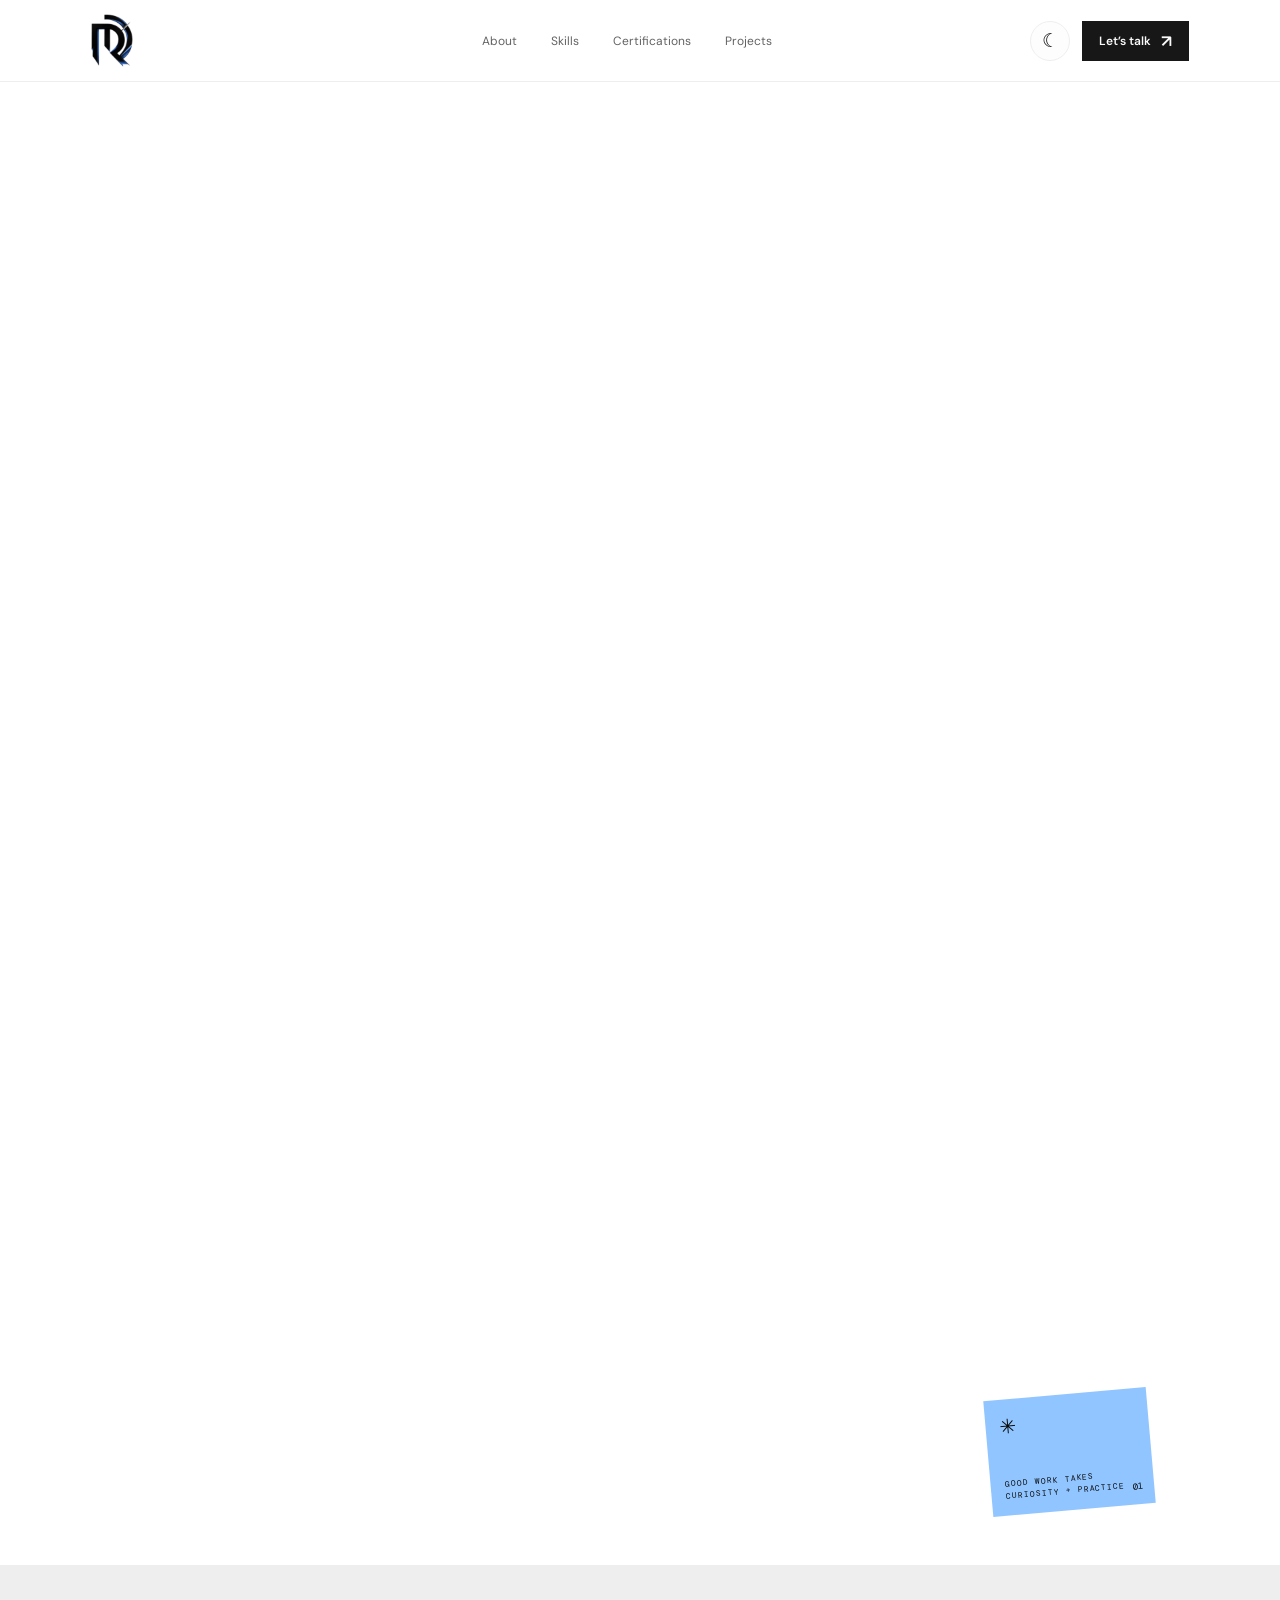
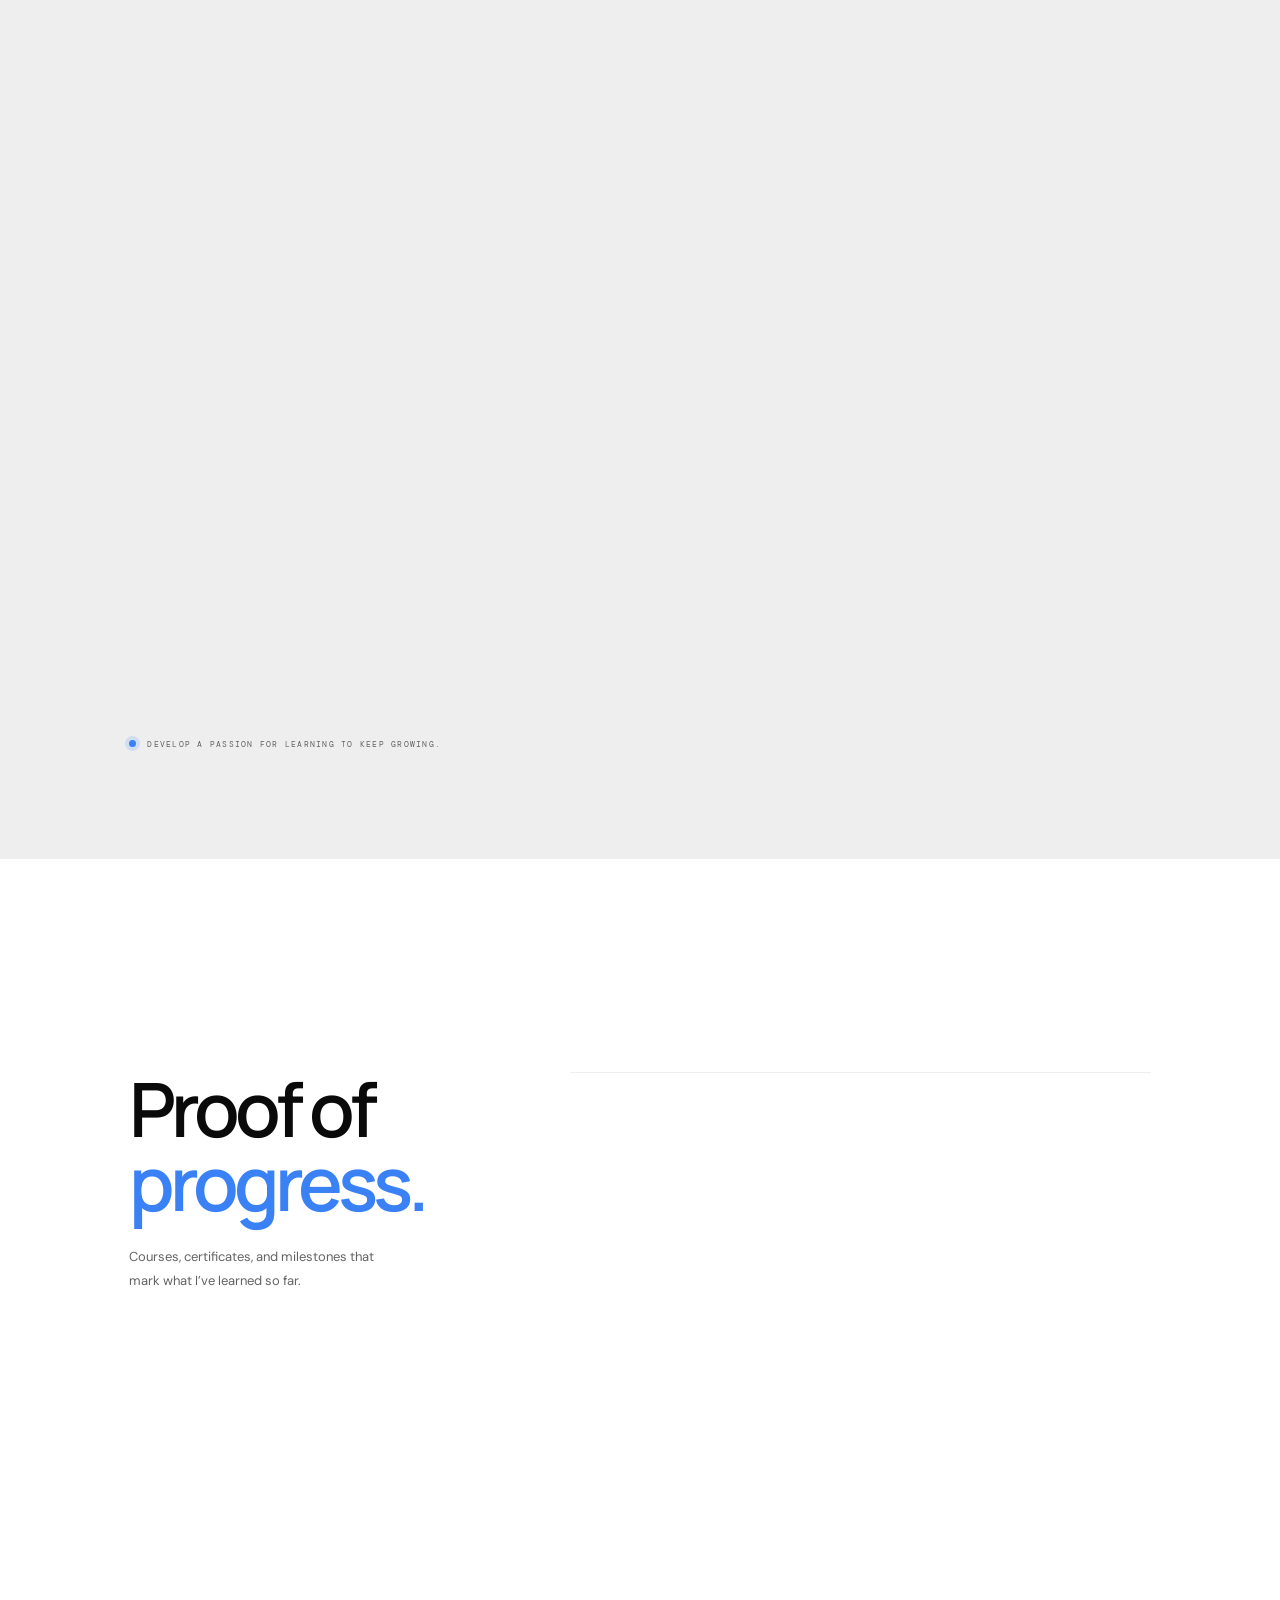
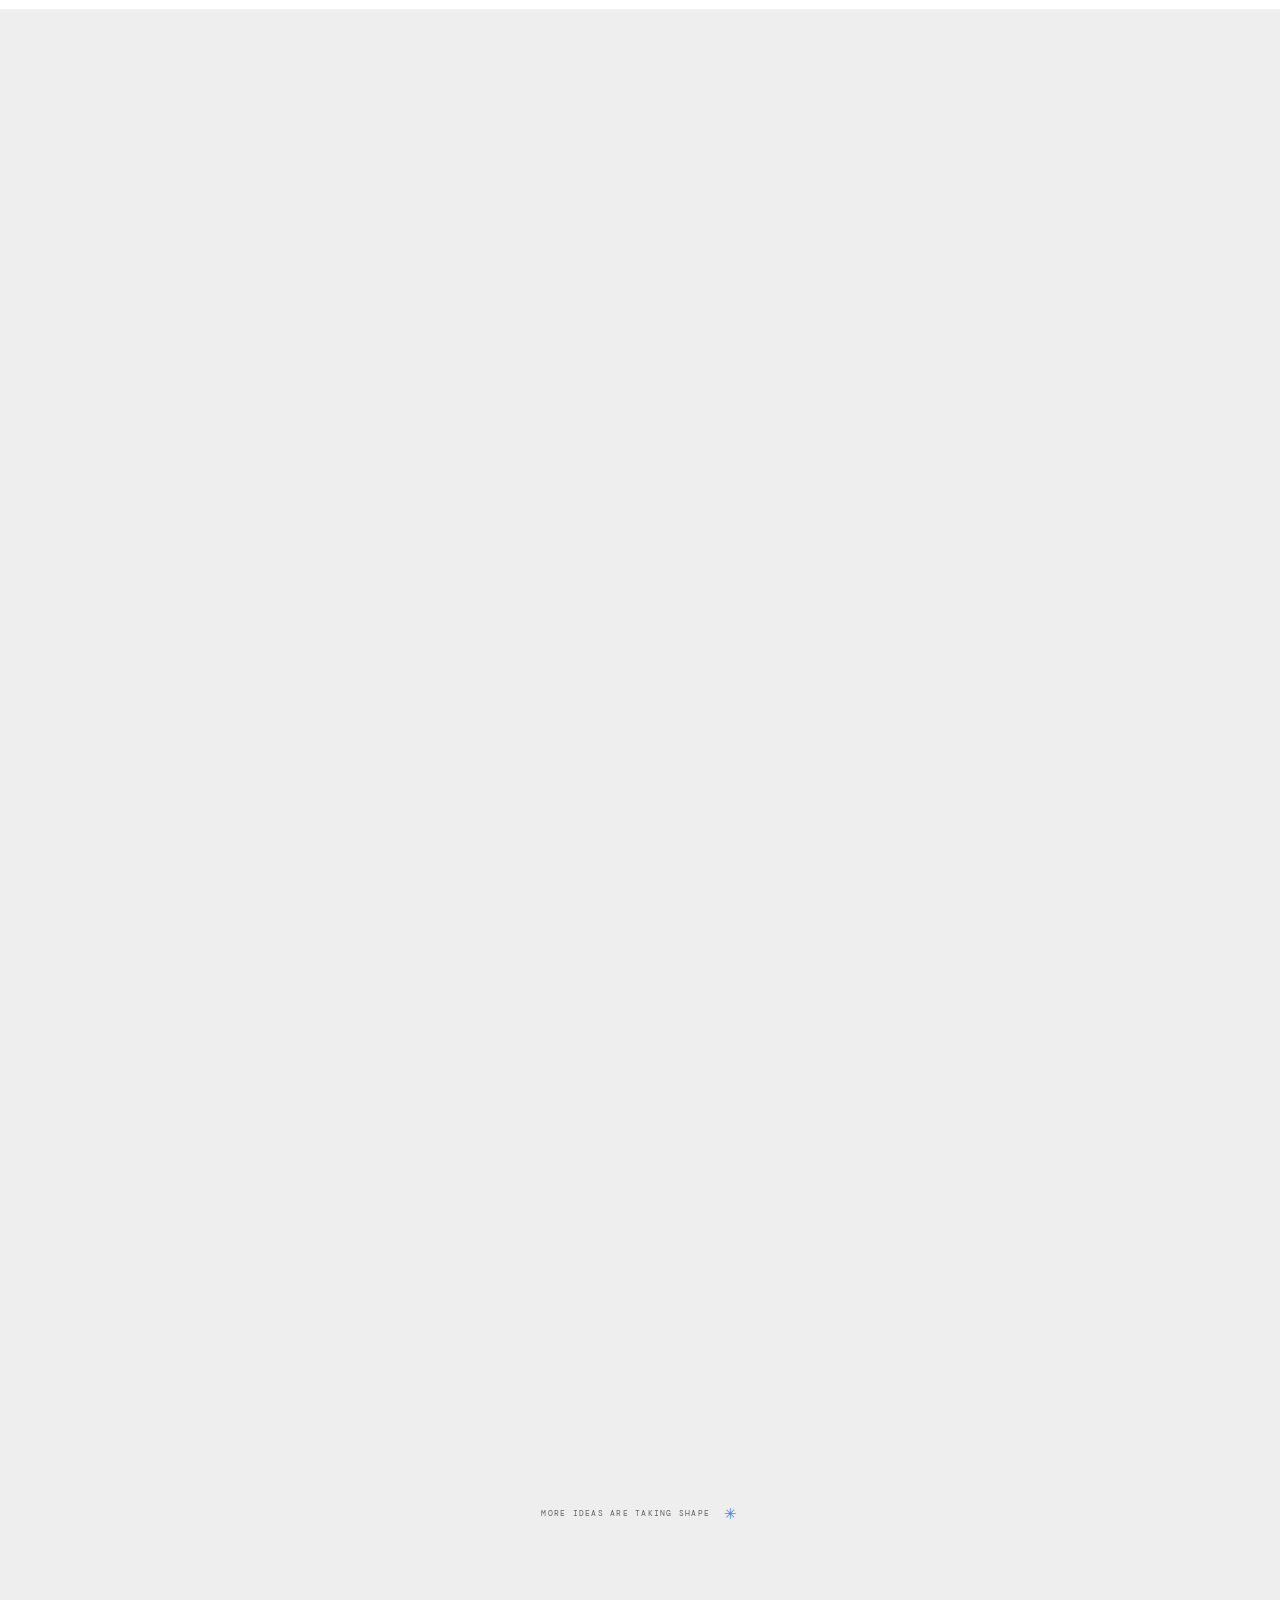
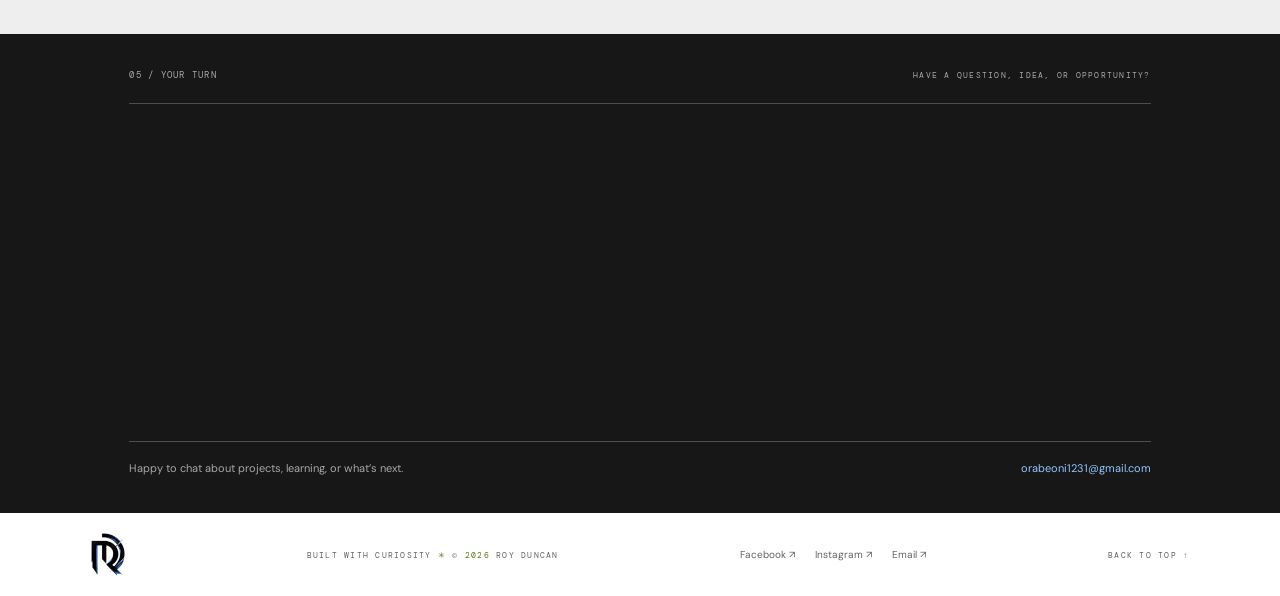
==== commit e07a9c9e: "Add files via upload" ====
--- a/index.html
+++ b/index.html
@@ -47,7 +47,7 @@
     <main>
       <section class="hero" id="home">
         <div class="hero-copy">
-          <p class="eyebrow"><span class="status-dot"></span> INDUSTRIAL TECHNOLOGY STUDENT <span class="eyebrow-divider">/</span> FUTURE BUILDER</p>
+          <p class="eyebrow"><span class="status-dot"></span> INDUSTRIAL TECHNOLOGY STUDENT</p>
           <p class="hero-description">Hi, I’m <strong>Roy Duncan</strong>, an IT student exploring the art of turning ideas into useful digital experiences.</p>
           <a class="hero-read-more" href="#about">More about me<span aria-hidden="true">↘</span></a>
         </div>
@@ -56,7 +56,7 @@
           <img class="hero-portrait" src="assets/roy-cutout.png" alt="" />
         </div>
         <h1 class="hero-title"><span>curious</span><span>by</span><span>nature<span class="title-period">.</span></span></h1>
-        <div class="hero-meta"><div class="hero-social"><a href="https://www.facebook.com/dundudunkinz.donut" target="_blank" rel="noopener noreferrer" aria-label="Facebook">f</a><a href="https://www.instagram.com/ruiii_dunksss?vrfl=NXFsZ2VhMnhqNmJO" target="_blank" rel="noopener noreferrer" aria-label="Instagram">◎</a><a href="mailto:orabeoni1231@gmail.com" aria-label="Email">✉</a></div><span>ROY DUNCAN · PORTFOLIO 2026</span><span>CEBU CITY, PHILIPPINES</span></div>
+        <div class="hero-meta"><div class="hero-social"><a href="https://www.facebook.com/dundudunkinz.donut" target="_blank" rel="noopener noreferrer" aria-label="Facebook"><svg viewBox="0 0 24 24" aria-hidden="true"><path d="M13.4 21v-8.2h2.8l.4-3.2h-3.2V7.5c0-.9.3-1.5 1.6-1.5h1.7V3.1c-.8-.1-1.6-.2-2.4-.2-2.5 0-4.2 1.5-4.2 4.3v2.4H7.3v3.2h2.8V21z" fill="currentColor"/></svg></a><a href="https://www.instagram.com/ruiii_dunksss?vrfl=NXFsZ2VhMnhqNmJO" target="_blank" rel="noopener noreferrer" aria-label="Instagram"><svg viewBox="0 0 24 24" aria-hidden="true"><rect x="3.25" y="3.25" width="17.5" height="17.5" rx="5" fill="none" stroke="currentColor" stroke-width="1.8"/><circle cx="12" cy="12" r="4" fill="none" stroke="currentColor" stroke-width="1.8"/><circle cx="17.7" cy="6.6" r="1.15" fill="currentColor"/></svg></a><a href="mailto:orabeoni1231@gmail.com" aria-label="Email"><svg viewBox="0 0 24 24" aria-hidden="true"><rect x="3" y="5" width="18" height="14" rx="1.5" fill="none" stroke="currentColor" stroke-width="1.8"/><path d="m4 7 8 6 8-6" fill="none" stroke="currentColor" stroke-width="1.8" stroke-linecap="round" stroke-linejoin="round"/></svg></a></div><span>CEBU CITY, PHILIPPINES</span></div>
       </section>
 
       <section class="section about-section" id="about">
--- a/styles.css
+++ b/styles.css
@@ -1,8 +1,8 @@
-:root{--paper:#f4f2ec;--ink:#20221e;--muted:#77796f;--line:#d7d5cb;--lime:#d0f45c;--blue:#c8dded;--peach:#f2c6ad;--mono:"DM Mono",monospace;--sans:"DM Sans",sans-serif;--display:Manrope,"DM Sans",sans-serif}*{box-sizing:border-box}html{scroll-behavior:smooth;scroll-padding-top:82px}body{margin:0;background:var(--paper);color:var(--ink);font-family:var(--sans);-webkit-font-smoothing:antialiased}a{color:inherit;text-decoration:none}button,a{-webkit-tap-highlight-color:transparent}a:focus-visible,button:focus-visible{outline:2px solid #719219;outline-offset:4px}.site-header{height:82px;padding:0 7.1%;display:flex;align-items:center;justify-content:space-between;border-bottom:1px solid var(--line);position:sticky;top:0;z-index:10;background:rgba(244,242,236,.94);backdrop-filter:blur(16px)}.wordmark{font-family:var(--display);font-size:22px;font-weight:800;letter-spacing:-2px}.wordmark span{color:#8bae29}.desktop-nav{display:flex;gap:34px;margin-left:90px}.desktop-nav a,.social-links a{font-size:12px;color:#595a53;transition:color .2s}.desktop-nav a:hover,.social-links a:hover{color:#8bae29}.button{height:49px;padding:0 21px;display:inline-flex;align-items:center;justify-content:center;gap:21px;border:1px solid var(--ink);font-size:12px;font-weight:600;transition:background .22s,color .22s,border-color .22s,transform .22s,box-shadow .22s}.button span{font-size:17px;transition:transform .22s}.button:hover{transform:translateY(-3px);box-shadow:4px 4px 0 var(--ink)}.button:hover span{transform:translate(3px,-2px)}.button-dark{color:var(--paper);background:var(--ink)}.button-dark:hover{background:#45483d}.button-outline{background:transparent}.button-outline:hover{background:var(--lime);border-color:var(--ink)}.header-cta{height:40px;padding:0 16px;gap:15px}.menu-toggle{display:none}.hero{min-height:690px;padding:105px 10.1% 48px;position:relative;display:grid;grid-template-columns:1.18fr .82fr;align-items:center;overflow:hidden}.hero-copy{z-index:1;padding-bottom:35px}.eyebrow,.section-aside,.hero-meta,.hero-bottomline,.art-card-label,.art-card-foot,.art-index,.visual-label,.project-type,.skill-footnote,.projects-note,.contact-top>span,.site-footer>p,.back-top{font-family:var(--mono);font-size:9px;letter-spacing:1.25px}.eyebrow{display:flex;align-items:center;gap:11px;color:#66685f}.status-dot{display:inline-block;width:7px;height:7px;background:#91b335;border-radius:50%;box-shadow:0 0 0 4px rgba(145,179,53,.13)}.eyebrow-divider{color:#b4b2a8}.hero h1,.section h2,.contact-content h2{font-family:var(--display);font-weight:600;letter-spacing:-5px;line-height:.99}.hero h1{font-size:clamp(58px,7vw,96px);margin:28px 0}.highlight,.about-grid h2 span,.skills-intro h2 span,.cert-layout h2 span,.projects-title h2 span,.contact-content h2 span{color:#849a42}.hero-description{font-size:15px;line-height:1.8;color:#696a62;max-width:440px}.hero-description strong{color:var(--ink);font-weight:600}.hero-actions{display:flex;gap:12px;margin-top:31px}.hero-meta{display:flex;justify-content:space-between;max-width:427px;margin-top:83px;color:#929187;font-size:8px}.hero-meta b{font-weight:400;color:#55574e;letter-spacing:.5px;margin-left:7px}.scroll-arrow{font-size:13px;margin-left:5px;color:var(--ink)}.hero-art{height:430px;position:relative;display:grid;place-items:center}.art-orbit{position:absolute;border:1px solid #d2d1c6;border-radius:50%;width:360px;height:360px}.orbit-two{width:290px;height:290px;border-style:dashed;transform:rotate(32deg)}.art-card{position:relative;width:280px;height:300px;background:#252822;color:var(--paper);padding:25px;display:flex;flex-direction:column;justify-content:space-between;transform:rotate(3deg);box-shadow:15px 20px 0 rgba(36,39,31,.08)}.art-card-label,.art-card-foot{font-size:8px;color:#b4b8aa;letter-spacing:1px}.art-code{font-family:var(--mono);font-size:22px;letter-spacing:-1px}.art-code span{color:var(--lime);animation:blink 1s infinite}.art-card-foot{display:flex;align-items:center;gap:9px}.art-card-foot .status-dot{width:6px;height:6px}.art-sticker{position:absolute;right:3%;top:18%;height:88px;width:88px;display:grid;place-content:center;background:var(--lime);border-radius:50%;text-align:center;font-family:var(--mono);font-size:9px;line-height:1.5;letter-spacing:1px;transform:rotate(11deg)}.art-sticker span{position:absolute;font-size:21px;right:3px;top:5px}.art-index{position:absolute;right:4%;bottom:8%;color:#87877e}.hero-bottomline{position:absolute;bottom:0;left:7.1%;right:7.1%;height:43px;border-top:1px solid var(--line);display:flex;justify-content:space-between;align-items:center;color:#929187;font-size:8px}.section{padding:110px 10.1%;position:relative}.section-heading{display:flex;justify-content:space-between;align-items:center;border-top:1px solid var(--line);padding-top:20px}.section-heading .eyebrow{margin:0}.section-mark{color:#89a637;font-size:24px}.section-aside{color:#99988e;font-size:8px}.about-section{min-height:620px}.about-grid{display:grid;grid-template-columns:1fr .8fr;gap:13%;align-items:start;padding-top:75px}.section h2{font-size:clamp(48px,6vw,76px);margin:0}.about-grid h2 span{font-style:italic;font-weight:500}.about-copy{padding-top:3px;max-width:430px}.about-copy p{font-size:14px;line-height:1.85;color:#73746c;margin:0 0 17px}.about-copy .lead{font-size:18px;line-height:1.6;color:var(--ink);margin-bottom:24px}.placeholder{color:#718732;border-bottom:1px dashed #9bad68}.text-link{display:inline-flex;gap:30px;align-items:center;margin-top:16px;padding-bottom:8px;border-bottom:1px solid var(--ink);font-size:12px;font-weight:600;transition:gap .2s,color .2s}.text-link:hover{gap:38px;color:#718732}.about-note{position:absolute;bottom:55px;right:10.1%;width:163px;height:116px;background:var(--lime);padding:14px;transform:rotate(-5deg);display:flex;flex-direction:column;justify-content:space-between}.about-note>span:first-child{font-size:20px}.about-note p{font-family:var(--mono);font-size:8px;letter-spacing:1px;line-height:1.5;margin:0}.note-number{position:absolute;right:12px;bottom:12px;font:9px var(--mono)}.skills-section{background:#e9e8df}.skills-intro,.projects-title{display:flex;justify-content:space-between;align-items:end;padding:55px 0 45px}.skills-intro h2,.projects-title h2{font-size:clamp(47px,5.5vw,69px)}.skills-intro>p,.projects-title>p{max-width:260px;color:#74756e;font-size:13px;line-height:1.8;margin:0 4% 5px 20px}.skill-groups{border-top:1px solid #cdcec2}.skill-group{padding:25px 0 28px;border-bottom:1px solid #cdcec2;display:grid;grid-template-columns:1fr 1fr;align-items:center}.skill-group-head{display:flex;align-items:center;gap:17px}.skill-group-head>span:first-child,.cert-count{font:10px var(--mono);color:#99998f}.skill-group h3{font-size:15px;font-weight:500;margin:0}.skill-symbol{font:18px var(--mono);margin-left:auto;margin-right:30px;color:#869c42}.skill-tags{display:flex;flex-wrap:wrap;gap:8px}.skill-tags span,.project-tech span{border:1px solid #cacbc0;border-radius:30px;padding:8px 12px;font-size:10px;color:#62645b;transition:background .2s,border-color .2s,transform .2s}.skill-tags span:hover,.project-tech span:hover{background:var(--lime);border-color:var(--lime);transform:translateY(-2px)}.skill-footnote{display:flex;align-items:center;gap:11px;color:#88897e;font-size:8px;margin:25px 0 0}.cert-layout{display:grid;grid-template-columns:.75fr 1.25fr;gap:9%;padding-top:70px}.cert-layout h2{font-size:clamp(48px,6vw,75px)}.cert-intro{max-width:260px;font-size:13px;line-height:1.8;color:#74756e;margin-top:25px}.cert-list{border-top:1px solid var(--line)}.cert-row{display:grid;grid-template-columns:38px 1fr 24px;align-items:center;gap:12px;padding:25px 0;border-bottom:1px solid var(--line)}.cert-row h3{font-size:14px;font-weight:500;margin:0 0 7px}.cert-row p{color:#8a8a80;font-size:11px;margin:0}.cert-row p span{padding:0 5px}.cert-link{font-size:18px;color:#7e9437;transition:transform .2s}.cert-row:hover .cert-link{transform:translate(3px,-3px)}.projects-section{background:#e9e8df}.projects-title{padding-bottom:48px}.project-grid{display:grid;grid-template-columns:repeat(2,minmax(0,1fr));gap:42px 22px}.project-card{min-width:0}.project-visual{height:300px;position:relative;display:grid;place-items:center;overflow:hidden}.visual-lime{background:#d0df9d}.visual-blue{background:#c8dded}.visual-peach{background:#efc5ad}.visual-label{position:absolute;left:19px;top:17px;color:#45483d;font-size:8px}.mock-window{width:68%;height:65%;background:#faf9f4;box-shadow:0 15px 30px rgba(39,43,32,.13);transform:rotate(-4deg);transition:transform .35s}.project-card:hover .mock-window{transform:rotate(0) translateY(-5px)}.mock-top{height:25px;background:#e7e6de;display:flex;align-items:center;gap:4px;padding:0 9px}.mock-top i{width:5px;height:5px;border-radius:50%;background:#b9b8ac}.mock-top span{font:7px var(--mono);margin:auto;color:#99998f}.mock-content{padding:21px 18px;display:flex;flex-direction:column;gap:10px}.mock-content>span,.app-greeting,.note-preview>span{font:7px var(--mono);letter-spacing:1px;color:#77796f}.mock-content b{font:600 clamp(20px,3vw,31px)/1 var(--display);letter-spacing:-1.5px}.mock-content b span,.note-preview b span{color:#86a139}.mock-content small{font-size:7px;color:#96968e}.visual-stamp,.visual-spark{position:absolute;right:12%;bottom:13%;font-size:44px;color:#3b4430;transition:transform .4s}.project-card:hover .visual-stamp,.project-card:hover .visual-spark{transform:rotate(55deg) scale(1.12)}.app-preview{width:70%;height:65%;background:#f7f7f2;display:flex;box-shadow:0 15px 30px rgba(39,43,32,.11);transform:rotate(3deg);transition:transform .35s}.project-card:hover .app-preview{transform:rotate(0) translateY(-5px)}.app-side{width:18%;background:#2d333a;display:flex;align-items:center;flex-direction:column;gap:20px;padding-top:15px}.app-side span{color:var(--lime)}.app-side i{width:13px;height:4px;border-radius:4px;background:#717a7f}.app-main{padding:21px 16px;flex:1}.app-main>b{display:block;font:600 clamp(17px,2.2vw,25px)/1.04 var(--display);letter-spacing:-1px;margin-top:10px}.app-blocks{display:flex;gap:6px;margin-top:15px}.app-blocks i{height:31px;flex:1;background:#e4e9df}.app-blocks i:nth-child(2){background:#e7e1cf}.visual-index{position:absolute;right:16px;bottom:10px;font:9px var(--mono);color:#63747e}.note-preview{background:#f8f3e9;width:58%;height:68%;padding:20px;box-shadow:0 15px 30px rgba(39,43,32,.11);transform:rotate(-3deg);transition:transform .35s}.project-card:hover .note-preview{transform:rotate(0) translateY(-5px)}.note-preview>span{font-size:7px}.note-preview>b{display:block;font:600 clamp(21px,3vw,32px)/.98 var(--display);letter-spacing:-1.6px;margin:20px 0 12px}.note-lines{height:38px;background:repeating-linear-gradient(to bottom,transparent 0,transparent 9px,#dbd8cd 10px)}.project-details{display:flex;align-items:center;justify-content:space-between;padding:17px 0 13px}.project-type{font-size:8px;color:#88897f}.project-details h3{font:600 20px var(--display);letter-spacing:-.5px;margin:6px 0}.project-details p{font-size:11px;color:#73746b;margin:0;max-width:370px}.round-link{width:36px;height:36px;border:1px solid #aeb0a4;border-radius:50%;display:grid;place-items:center;font-size:16px;flex:none;transition:background .2s,transform .2s,border-color .2s}.round-link:hover{background:var(--lime);border-color:var(--ink);transform:rotate(45deg)}.project-tech{display:flex;gap:7px}.project-tech span{padding:6px 10px;font-size:9px}.projects-note{text-align:center;color:#85867c;margin:60px 0 0;font-size:8px}.projects-note span{color:#91aa42;padding-left:8px;font-size:15px;vertical-align:middle}.contact-section{background:#252822;color:var(--paper);padding:35px 10.1% 38px}.contact-top{display:flex;justify-content:space-between;align-items:center;border-bottom:1px solid #464940;padding-bottom:22px}.contact-top .eyebrow{color:#c4c7b9;margin:0}.contact-top>span{font-size:8px;color:#979a8c}.contact-content{display:flex;justify-content:space-between;align-items:center;padding:74px 0 65px}.contact-content h2{font-size:clamp(57px,8vw,100px);margin:0}.contact-content h2 span{color:var(--lime);font-style:italic}.button-lime{background:var(--lime);border-color:var(--lime);color:#252822}.button-lime:hover{background:#e0ff78;border-color:#e0ff78;box-shadow:4px 4px 0 #9eb443}.contact-bottom{border-top:1px solid #464940;padding-top:19px;display:flex;justify-content:space-between;color:#aaaD9f;font-size:11px}.contact-bottom p{margin:0}.contact-bottom a{color:var(--lime);transition:color .2s}.contact-bottom a:hover{color:white}.site-footer{min-height:83px;padding:17px 7.1%;display:flex;align-items:center;justify-content:space-between;gap:15px}.footer-mark{font-size:18px}.site-footer>p{font-size:8px;color:#898a80}.site-footer>p span{color:#89a637}.social-links{display:flex;gap:20px}.social-links a{font-size:10px}.back-top{font-size:8px;color:#707168;transition:color .2s}.back-top:hover{color:#718732}.menu-toggle{border:0;background:none}.menu-open .desktop-nav{display:flex}
+:root{--paper:#f4f2ec;--ink:#20221e;--muted:#77796f;--line:#d7d5cb;--lime:#d0f45c;--blue:#c8dded;--peach:#f2c6ad;--mono:"DM Mono",monospace;--sans:"DM Sans",sans-serif;--display:Manrope,"DM Sans",sans-serif}*{box-sizing:border-box}html{scroll-behavior:smooth;scroll-padding-top:82px}body{margin:0;background:var(--paper);color:var(--ink);font-family:var(--sans);-webkit-font-smoothing:antialiased}a{color:inherit;text-decoration:none}button,a{-webkit-tap-highlight-color:transparent}a:focus-visible,button:focus-visible{outline:2px solid #719219;outline-offset:4px}.site-header{height:82px;padding:0 7.1%;display:flex;align-items:center;justify-content:space-between;border-bottom:1px solid var(--line);position:sticky;top:0;z-index:10;background:rgba(244,242,236,.94);backdrop-filter:blur(16px)}.wordmark{font-family:var(--display);font-size:22px;font-weight:800;letter-spacing:-2px}.wordmark span{color:#8bae29}.desktop-nav{display:flex;gap:34px;margin-left:90px}.desktop-nav a,.social-links a{font-size:12px;color:#595a53;transition:color .2s}.desktop-nav a:hover,.social-links a:hover{color:#8bae29}.button{height:49px;padding:0 21px;display:inline-flex;align-items:center;justify-content:center;gap:10px;border:1px solid var(--ink);font-size:12px;font-weight:600;transition:background .22s,color .22s,border-color .22s,transform .22s,box-shadow .22s}.button span{font-size:17px;transition:transform .22s}.button:hover{transform:translateY(-3px);box-shadow:4px 4px 0 var(--ink)}.button:hover span{transform:translate(3px,-2px)}.button-dark{color:var(--paper);background:var(--ink)}.button-dark:hover{background:#45483d}.button-outline{background:transparent}.button-outline:hover{background:var(--lime);border-color:var(--ink)}.header-cta{height:40px;padding:0 16px;gap:10px}.menu-toggle{display:none}.hero{min-height:690px;padding:105px 10.1% 48px;position:relative;display:grid;grid-template-columns:1.18fr .82fr;align-items:center;overflow:hidden}.hero-copy{z-index:1;padding-bottom:35px}.eyebrow,.section-aside,.hero-meta,.hero-bottomline,.art-card-label,.art-card-foot,.art-index,.visual-label,.project-type,.skill-footnote,.projects-note,.contact-top>span,.site-footer>p,.back-top{font-family:var(--mono);font-size:9px;letter-spacing:1.25px}.eyebrow{display:flex;align-items:center;gap:11px;color:#66685f}.status-dot{display:inline-block;width:7px;height:7px;background:#91b335;border-radius:50%;box-shadow:0 0 0 4px rgba(145,179,53,.13)}.eyebrow-divider{color:#b4b2a8}.hero h1,.section h2,.contact-content h2{font-family:var(--display);font-weight:600;letter-spacing:-5px;line-height:.99}.hero h1{font-size:clamp(58px,7vw,96px);margin:28px 0}.highlight,.about-grid h2 span,.skills-intro h2 span,.cert-layout h2 span,.projects-title h2 span,.contact-content h2 span{color:#849a42}.hero-description{font-size:15px;line-height:1.8;color:#696a62;max-width:440px}.hero-description strong{color:var(--ink);font-weight:600}.hero-actions{display:flex;gap:12px;margin-top:31px}.hero-meta{display:flex;justify-content:space-between;max-width:427px;margin-top:83px;color:#929187;font-size:8px}.hero-meta b{font-weight:400;color:#55574e;letter-spacing:.5px;margin-left:7px}.scroll-arrow{font-size:13px;margin-left:5px;color:var(--ink)}.hero-art{height:430px;position:relative;display:grid;place-items:center}.art-orbit{position:absolute;border:1px solid #d2d1c6;border-radius:50%;width:360px;height:360px}.orbit-two{width:290px;height:290px;border-style:dashed;transform:rotate(32deg)}.art-card{position:relative;width:280px;height:300px;background:#252822;color:var(--paper);padding:25px;display:flex;flex-direction:column;justify-content:space-between;transform:rotate(3deg);box-shadow:15px 20px 0 rgba(36,39,31,.08)}.art-card-label,.art-card-foot{font-size:8px;color:#b4b8aa;letter-spacing:1px}.art-code{font-family:var(--mono);font-size:22px;letter-spacing:-1px}.art-code span{color:var(--lime);animation:blink 1s infinite}.art-card-foot{display:flex;align-items:center;gap:9px}.art-card-foot .status-dot{width:6px;height:6px}.art-sticker{position:absolute;right:3%;top:18%;height:88px;width:88px;display:grid;place-content:center;background:var(--lime);border-radius:50%;text-align:center;font-family:var(--mono);font-size:9px;line-height:1.5;letter-spacing:1px;transform:rotate(11deg)}.art-sticker span{position:absolute;font-size:21px;right:3px;top:5px}.art-index{position:absolute;right:4%;bottom:8%;color:#87877e}.hero-bottomline{position:absolute;bottom:0;left:7.1%;right:7.1%;height:43px;border-top:1px solid var(--line);display:flex;justify-content:space-between;align-items:center;color:#929187;font-size:8px}.section{padding:110px 10.1%;position:relative}.section-heading{display:flex;justify-content:space-between;align-items:center;border-top:1px solid var(--line);padding-top:20px}.section-heading .eyebrow{margin:0}.section-mark{color:#89a637;font-size:24px}.section-aside{color:#99988e;font-size:8px}.about-section{min-height:620px}.about-grid{display:grid;grid-template-columns:1fr .8fr;gap:13%;align-items:start;padding-top:75px}.section h2{font-size:clamp(48px,6vw,76px);margin:0}.about-grid h2 span{font-style:italic;font-weight:500}.about-copy{padding-top:3px;max-width:430px}.about-copy p{font-size:14px;line-height:1.85;color:#73746c;margin:0 0 17px}.about-copy .lead{font-size:18px;line-height:1.6;color:var(--ink);margin-bottom:24px}.placeholder{color:#718732;border-bottom:1px dashed #9bad68}.text-link{display:inline-flex;gap:30px;align-items:center;margin-top:16px;padding-bottom:8px;border-bottom:1px solid var(--ink);font-size:12px;font-weight:600;transition:gap .2s,color .2s}.text-link:hover{gap:38px;color:#718732}.about-note{position:absolute;bottom:55px;right:10.1%;width:163px;height:116px;background:var(--lime);padding:14px;transform:rotate(-5deg);display:flex;flex-direction:column;justify-content:space-between}.about-note>span:first-child{font-size:20px}.about-note p{font-family:var(--mono);font-size:8px;letter-spacing:1px;line-height:1.5;margin:0}.note-number{position:absolute;right:12px;bottom:12px;font:9px var(--mono)}.skills-section{background:#e9e8df}.skills-intro,.projects-title{display:flex;justify-content:space-between;align-items:end;padding:55px 0 45px}.skills-intro h2,.projects-title h2{font-size:clamp(47px,5.5vw,69px)}.skills-intro>p,.projects-title>p{max-width:260px;color:#74756e;font-size:13px;line-height:1.8;margin:0 4% 5px 20px}.skill-groups{border-top:1px solid #cdcec2}.skill-group{padding:25px 0 28px;border-bottom:1px solid #cdcec2;display:grid;grid-template-columns:1fr 1fr;align-items:center}.skill-group-head{display:flex;align-items:center;gap:17px}.skill-group-head>span:first-child,.cert-count{font:10px var(--mono);color:#99998f}.skill-group h3{font-size:15px;font-weight:500;margin:0}.skill-symbol{font:18px var(--mono);margin-left:auto;margin-right:30px;color:#869c42}.skill-tags{display:flex;flex-wrap:wrap;gap:8px}.skill-tags span,.project-tech span{border:1px solid #cacbc0;border-radius:30px;padding:8px 12px;font-size:10px;color:#62645b;transition:background .2s,border-color .2s,transform .2s}.skill-tags span:hover,.project-tech span:hover{background:var(--lime);border-color:var(--lime);transform:translateY(-2px)}.skill-footnote{display:flex;align-items:center;gap:11px;color:#88897e;font-size:8px;margin:25px 0 0}.cert-layout{display:grid;grid-template-columns:.75fr 1.25fr;gap:9%;padding-top:70px}.cert-layout h2{font-size:clamp(48px,6vw,75px)}.cert-intro{max-width:260px;font-size:13px;line-height:1.8;color:#74756e;margin-top:25px}.cert-list{border-top:1px solid var(--line)}.cert-row{display:grid;grid-template-columns:38px 1fr 24px;align-items:center;gap:12px;padding:25px 0;border-bottom:1px solid var(--line)}.cert-row h3{font-size:14px;font-weight:500;margin:0 0 7px}.cert-row p{color:#8a8a80;font-size:11px;margin:0}.cert-row p span{padding:0 5px}.cert-link{font-size:18px;color:#7e9437;transition:transform .2s}.cert-row:hover .cert-link{transform:translate(3px,-3px)}.projects-section{background:#e9e8df}.projects-title{padding-bottom:48px}.project-grid{display:grid;grid-template-columns:repeat(2,minmax(0,1fr));gap:42px 22px}.project-card{min-width:0}.project-visual{height:300px;position:relative;display:grid;place-items:center;overflow:hidden}.visual-lime{background:#d0df9d}.visual-blue{background:#c8dded}.visual-peach{background:#efc5ad}.visual-label{position:absolute;left:19px;top:17px;color:#45483d;font-size:8px}.mock-window{width:68%;height:65%;background:#faf9f4;box-shadow:0 15px 30px rgba(39,43,32,.13);transform:rotate(-4deg);transition:transform .35s}.project-card:hover .mock-window{transform:rotate(0) translateY(-5px)}.mock-top{height:25px;background:#e7e6de;display:flex;align-items:center;gap:4px;padding:0 9px}.mock-top i{width:5px;height:5px;border-radius:50%;background:#b9b8ac}.mock-top span{font:7px var(--mono);margin:auto;color:#99998f}.mock-content{padding:21px 18px;display:flex;flex-direction:column;gap:10px}.mock-content>span,.app-greeting,.note-preview>span{font:7px var(--mono);letter-spacing:1px;color:#77796f}.mock-content b{font:600 clamp(20px,3vw,31px)/1 var(--display);letter-spacing:-1.5px}.mock-content b span,.note-preview b span{color:#86a139}.mock-content small{font-size:7px;color:#96968e}.visual-stamp,.visual-spark{position:absolute;right:12%;bottom:13%;font-size:44px;color:#3b4430;transition:transform .4s}.project-card:hover .visual-stamp,.project-card:hover .visual-spark{transform:rotate(55deg) scale(1.12)}.app-preview{width:70%;height:65%;background:#f7f7f2;display:flex;box-shadow:0 15px 30px rgba(39,43,32,.11);transform:rotate(3deg);transition:transform .35s}.project-card:hover .app-preview{transform:rotate(0) translateY(-5px)}.app-side{width:18%;background:#2d333a;display:flex;align-items:center;flex-direction:column;gap:20px;padding-top:15px}.app-side span{color:var(--lime)}.app-side i{width:13px;height:4px;border-radius:4px;background:#717a7f}.app-main{padding:21px 16px;flex:1}.app-main>b{display:block;font:600 clamp(17px,2.2vw,25px)/1.04 var(--display);letter-spacing:-1px;margin-top:10px}.app-blocks{display:flex;gap:6px;margin-top:15px}.app-blocks i{height:31px;flex:1;background:#e4e9df}.app-blocks i:nth-child(2){background:#e7e1cf}.visual-index{position:absolute;right:16px;bottom:10px;font:9px var(--mono);color:#63747e}.note-preview{background:#f8f3e9;width:58%;height:68%;padding:20px;box-shadow:0 15px 30px rgba(39,43,32,.11);transform:rotate(-3deg);transition:transform .35s}.project-card:hover .note-preview{transform:rotate(0) translateY(-5px)}.note-preview>span{font-size:7px}.note-preview>b{display:block;font:600 clamp(21px,3vw,32px)/.98 var(--display);letter-spacing:-1.6px;margin:20px 0 12px}.note-lines{height:38px;background:repeating-linear-gradient(to bottom,transparent 0,transparent 9px,#dbd8cd 10px)}.project-details{display:flex;align-items:center;justify-content:space-between;padding:17px 0 13px}.project-type{font-size:8px;color:#88897f}.project-details h3{font:600 20px var(--display);letter-spacing:-.5px;margin:6px 0}.project-details p{font-size:11px;color:#73746b;margin:0;max-width:370px}.round-link{width:36px;height:36px;border:1px solid #aeb0a4;border-radius:50%;display:grid;place-items:center;font-size:16px;flex:none;transition:background .2s,transform .2s,border-color .2s}.round-link:hover{background:var(--lime);border-color:var(--ink);transform:rotate(45deg)}.project-tech{display:flex;gap:7px}.project-tech span{padding:6px 10px;font-size:9px}.projects-note{text-align:center;color:#85867c;margin:60px 0 0;font-size:8px}.projects-note span{color:#91aa42;padding-left:8px;font-size:15px;vertical-align:middle}.contact-section{background:#252822;color:var(--paper);padding:35px 10.1% 38px}.contact-top{display:flex;justify-content:space-between;align-items:center;border-bottom:1px solid #464940;padding-bottom:22px}.contact-top .eyebrow{color:#c4c7b9;margin:0}.contact-top>span{font-size:8px;color:#979a8c}.contact-content{display:flex;justify-content:space-between;align-items:center;padding:74px 0 65px}.contact-content h2{font-size:clamp(57px,8vw,100px);margin:0}.contact-content h2 span{color:var(--lime);font-style:italic}.button-lime{background:var(--lime);border-color:var(--lime);color:#252822}.button-lime:hover{background:#e0ff78;border-color:#e0ff78;box-shadow:4px 4px 0 #9eb443}.contact-bottom{border-top:1px solid #464940;padding-top:19px;display:flex;justify-content:space-between;color:#aaaD9f;font-size:11px}.contact-bottom p{margin:0}.contact-bottom a{color:var(--lime);transition:color .2s}.contact-bottom a:hover{color:white}.site-footer{min-height:83px;padding:17px 7.1%;display:flex;align-items:center;justify-content:space-between;gap:15px}.footer-mark{font-size:18px}.site-footer>p{font-size:8px;color:#898a80}.site-footer>p span{color:#89a637}.social-links{display:flex;gap:20px}.social-links a{font-size:10px}.back-top{font-size:8px;color:#707168;transition:color .2s}.back-top:hover{color:#718732}.menu-toggle{border:0;background:none}.menu-open .desktop-nav{display:flex}
 @keyframes blink{50%{opacity:0}}
 @media(min-width:1400px){.hero,.section,.contact-section{padding-left:max(10.1%,calc((100% - 1160px)/2));padding-right:max(10.1%,calc((100% - 1160px)/2))}.hero-bottomline{left:max(7.1%,calc((100% - 1260px)/2));right:max(7.1%,calc((100% - 1260px)/2))}}
 @media(max-width:800px){.site-header{height:70px;padding:0 6%}.desktop-nav{margin:0;gap:18px}.desktop-nav a{font-size:10px}.header-cta{height:37px}.hero{padding:84px 7% 48px;grid-template-columns:1fr .8fr;min-height:610px}.hero h1{font-size:clamp(54px,8vw,75px);letter-spacing:-4px}.hero-art{transform:scale(.83);margin-left:-25px}.hero-meta{margin-top:55px}.section{padding:85px 7%}.about-grid{gap:7%}.about-note{right:7%}.contact-section{padding-left:7%;padding-right:7%}.project-visual{height:250px}.site-footer{padding:17px 6%;flex-wrap:wrap}.social-links{gap:12px}}
-@media(max-width:600px){html{scroll-padding-top:70px}.site-header{padding:0 6%}.header-cta{margin-left:auto;margin-right:18px}.menu-toggle{width:30px;height:28px;display:flex;flex-direction:column;justify-content:center;gap:6px;padding:3px}.menu-toggle span{height:1px;background:var(--ink);width:22px;transition:transform .2s}.menu-toggle[aria-expanded="true"] span:first-child{transform:translateY(3.5px) rotate(45deg)}.menu-toggle[aria-expanded="true"] span:last-child{transform:translateY(-3.5px) rotate(-45deg)}.desktop-nav{display:none;position:absolute;top:69px;left:0;right:0;background:var(--paper);padding:24px 7%;border-bottom:1px solid var(--line);flex-direction:column;gap:22px}.desktop-nav.is-open{display:flex}.desktop-nav a{font-size:13px}.hero{padding:72px 7% 55px;display:block;min-height:790px}.hero-copy{padding:0}.eyebrow{font-size:8px;letter-spacing:.8px}.hero h1{font-size:clamp(57px,12vw,77px);margin:24px 0 20px;letter-spacing:-4px}.hero-description{font-size:14px;max-width:370px}.hero-actions{gap:9px;flex-wrap:wrap}.button{height:46px;padding:0 15px;gap:15px}.hero-art{height:300px;margin:-2px auto 0;transform:scale(.78);transform-origin:top center}.art-sticker{right:7%;top:5%}.art-index{right:10%;bottom:9%}.hero-meta{margin-top:-38px;position:relative;z-index:1;font-size:7px}.hero-bottomline{left:7%;right:7%;font-size:7px}.section{padding:76px 7%}.section-heading{padding-top:14px}.section-aside{font-size:7px;text-align:right}.about-section{min-height:unset;padding-bottom:190px}.about-grid{display:block;padding-top:49px}.section h2{font-size:58px;letter-spacing:-4px}.about-copy{padding-top:32px}.about-copy .lead{font-size:17px}.about-note{bottom:40px;right:10%;width:144px;height:102px}.skills-intro,.projects-title{display:block;padding:45px 0 35px}.skills-intro h2,.projects-title h2{font-size:55px}.skills-intro>p,.projects-title>p{margin:22px 0 0;max-width:320px}.skill-group{grid-template-columns:1fr;gap:18px;padding:21px 0}.skill-group-head{gap:13px}.skill-group-head h3{font-size:14px}.skill-symbol{margin-right:5px}.skill-tags{gap:6px}.skill-tags span{font-size:9px;padding:7px 10px}.cert-layout{display:block;padding-top:48px}.cert-layout h2{font-size:59px}.cert-intro{margin:18px 0 36px}.cert-row{grid-template-columns:28px 1fr 18px;gap:8px;padding:20px 0}.cert-row h3{font-size:12px}.cert-row p{font-size:10px}.project-grid{grid-template-columns:1fr;gap:33px}.project-visual{height:min(72vw,310px)}.mock-content{padding:19px 16px}.projects-note{margin-top:44px}.contact-section{padding:27px 7% 29px}.contact-top{align-items:flex-start;gap:15px}.contact-top>span{max-width:145px;text-align:right;line-height:1.5}.contact-content{display:block;padding:56px 0 49px}.contact-content h2{font-size:68px;letter-spacing:-4px;margin-bottom:31px}.contact-bottom{gap:13px;flex-direction:column}.site-footer{padding:20px 7%;display:grid;grid-template-columns:1fr 1fr;gap:18px}.site-footer>p{text-align:right;line-height:1.7}.social-links{grid-column:1/3;grid-row:2;justify-content:space-between}.back-top{grid-column:1/3;text-align:right}.footer-mark{grid-column:1;grid-row:1}}
+@media(max-width:600px){html{scroll-padding-top:70px}.site-header{padding:0 6%}.header-cta{margin-left:auto;margin-right:18px}.menu-toggle{width:30px;height:28px;display:flex;flex-direction:column;justify-content:center;gap:6px;padding:3px}.menu-toggle span{height:1px;background:var(--ink);width:22px;transition:transform .2s}.menu-toggle[aria-expanded="true"] span:first-child{transform:translateY(3.5px) rotate(45deg)}.menu-toggle[aria-expanded="true"] span:last-child{transform:translateY(-3.5px) rotate(-45deg)}.desktop-nav{display:none;position:absolute;top:69px;left:0;right:0;background:var(--paper);padding:24px 7%;border-bottom:1px solid var(--line);flex-direction:column;gap:22px}.desktop-nav.is-open{display:flex}.desktop-nav a{font-size:13px}.hero{padding:72px 7% 55px;display:block;min-height:790px}.hero-copy{padding:0}.eyebrow{font-size:8px;letter-spacing:.8px}.hero h1{font-size:clamp(57px,12vw,77px);margin:24px 0 20px;letter-spacing:-4px}.hero-description{font-size:14px;max-width:370px}.hero-actions{gap:9px;flex-wrap:wrap}.button{height:46px;padding:0 15px;gap:10px}.hero-art{height:300px;margin:-2px auto 0;transform:scale(.78);transform-origin:top center}.art-sticker{right:7%;top:5%}.art-index{right:10%;bottom:9%}.hero-meta{margin-top:-38px;position:relative;z-index:1;font-size:7px}.hero-bottomline{left:7%;right:7%;font-size:7px}.section{padding:76px 7%}.section-heading{padding-top:14px}.section-aside{font-size:7px;text-align:right}.about-section{min-height:unset;padding-bottom:190px}.about-grid{display:block;padding-top:49px}.section h2{font-size:58px;letter-spacing:-4px}.about-copy{padding-top:32px}.about-copy .lead{font-size:17px}.about-note{bottom:40px;right:10%;width:144px;height:102px}.skills-intro,.projects-title{display:block;padding:45px 0 35px}.skills-intro h2,.projects-title h2{font-size:55px}.skills-intro>p,.projects-title>p{margin:22px 0 0;max-width:320px}.skill-group{grid-template-columns:1fr;gap:18px;padding:21px 0}.skill-group-head{gap:13px}.skill-group-head h3{font-size:14px}.skill-symbol{margin-right:5px}.skill-tags{gap:6px}.skill-tags span{font-size:9px;padding:7px 10px}.cert-layout{display:block;padding-top:48px}.cert-layout h2{font-size:59px}.cert-intro{margin:18px 0 36px}.cert-row{grid-template-columns:28px 1fr 18px;gap:8px;padding:20px 0}.cert-row h3{font-size:12px}.cert-row p{font-size:10px}.project-grid{grid-template-columns:1fr;gap:33px}.project-visual{height:min(72vw,310px)}.mock-content{padding:19px 16px}.projects-note{margin-top:44px}.contact-section{padding:27px 7% 29px}.contact-top{align-items:flex-start;gap:15px}.contact-top>span{max-width:145px;text-align:right;line-height:1.5}.contact-content{display:block;padding:56px 0 49px}.contact-content h2{font-size:68px;letter-spacing:-4px;margin-bottom:31px}.contact-bottom{gap:13px;flex-direction:column}.site-footer{padding:20px 7%;display:grid;grid-template-columns:1fr 1fr;gap:18px}.site-footer>p{text-align:right;line-height:1.7}.social-links{grid-column:1/3;grid-row:2;justify-content:space-between}.back-top{grid-column:1/3;text-align:right}.footer-mark{grid-column:1;grid-row:1}}
 @media(prefers-reduced-motion:reduce){*,*::before,*::after{scroll-behavior:auto!important;animation-duration:.01ms!important;animation-iteration-count:1!important;transition-duration:.01ms!important}}
 
 /* Portrait-led, editorial hero composition */
@@ -47,7 +47,7 @@
 .skill-group{grid-template-columns:minmax(260px,.42fr) minmax(0,1fr)}.skill-group-head{display:grid;grid-template-columns:28px minmax(0,1fr) 36px;align-items:center;gap:0;width:100%}.skill-group-head>h3{grid-column:2;margin:0}.skill-group-head>.skill-symbol{grid-column:3;justify-self:center}
 @media(min-width:601px){.skill-tags{padding-left:78px}.skill-group-head>.skill-symbol{transform:translateX(-8px)}}
 @media(max-width:600px){.skill-group{grid-template-columns:minmax(0,1fr);gap:12px}.skill-group-head{grid-template-columns:28px minmax(0,1fr) 36px}.skill-group-head>.skill-symbol{transform:none}.skill-tags{width:100%;padding-left:28px;gap:6px}}
-.hero-read-more,.text-link{gap:8px!important;border-bottom:0;background-image:linear-gradient(currentColor,currentColor);background-repeat:no-repeat;background-size:0 1px;background-position:left calc(100% - 1px);transition:background-size .7s ease,color .2s}.hero-read-more:hover,.text-link:hover,.hero-read-more:focus-visible,.text-link:focus-visible{background-size:100% 1px}
+.hero-read-more,.text-link{gap:4px!important;border-bottom:0;background-image:linear-gradient(currentColor,currentColor);background-repeat:no-repeat;background-size:0 1px;background-position:left calc(100% - 1px);transition:background-size .7s ease,color .2s}.hero-read-more:hover,.text-link:hover,.hero-read-more:focus-visible,.text-link:focus-visible{background-size:100% 1px}
 .desktop-nav a{display:inline-flex;align-items:center;padding:8px 12px;margin:-8px -12px;border-radius:5px;transition:color .55s ease,background-color .55s ease,transform .55s ease,box-shadow .55s ease}.desktop-nav a:hover,.desktop-nav a:focus-visible{background:var(--foreground);color:var(--background);transform:translateY(-1px);box-shadow:2px 2px 0 color-mix(in srgb,var(--foreground) 18%,transparent)}
 .has-scroll-reveal .reveal-on-scroll{opacity:0;transform:translateY(20px);transition:opacity .7s ease,transform .7s cubic-bezier(.2,.7,.2,1);transition-delay:calc(var(--reveal-delay,0ms) + 100ms)}.has-scroll-reveal .reveal-on-scroll.is-revealed{opacity:1;transform:translateY(0)}
 @media(prefers-reduced-motion:reduce){.has-scroll-reveal .reveal-on-scroll{opacity:1;transform:none;transition:none}}
@@ -175,9 +175,16 @@
 .hero-copy .eyebrow{font-weight:600;color:#000}
 .hero-title .title-period{color:#a6bb54}
 .hero-meta{bottom:20px;}
-.hero-social{align-items:center;gap:16px;}
-.hero-social a{display:grid;width:20px;height:20px;min-width:20px;place-items:center;line-height:1;}
-@media(max-width:600px){.hero-meta{bottom:20px}.hero-social{gap:12px}.hero-social a{width:20px;height:20px;min-width:20px}}
+.hero-meta>span:last-child{font-size:16px;}
+.hero-social{display:flex;flex:0 0 auto;align-items:center;justify-content:flex-start;gap:12px;margin-right:auto;}
+.hero-social a{display:grid;width:32px;height:32px;min-width:32px;place-items:center;line-height:1;border:1px solid transparent;border-radius:50%;color:var(--foreground);transition:background .22s,color .22s,border-color .22s,transform .22s,box-shadow .22s;}
+.hero-social svg{display:block;width:22px;height:22px;}
+.hero-social a:hover,.hero-social a:focus-visible,.hero-social a:active{transform:translateY(-3px);color:#fff;box-shadow:4px 4px 0 var(--foreground);}
+.hero-social a:first-child:hover,.hero-social a:first-child:focus-visible,.hero-social a:first-child:active{background:#1877f2;border-color:#1877f2;}
+.hero-social a:nth-child(2):hover,.hero-social a:nth-child(2):focus-visible,.hero-social a:nth-child(2):active{background:linear-gradient(135deg,#833ab4 0%,#c13584 48%,#f77737 100%);border-color:#c13584;}
+.hero-social a:last-child:hover,.hero-social a:last-child:focus-visible,.hero-social a:last-child:active{background:#d14836;border-color:#d14836;}
+html.dark .hero-social,html.dark .hero-social *{color:#fff;}
+@media(max-width:600px){.hero-meta{bottom:20px}.hero-social{gap:10px}.hero-social a{width:32px;height:32px;min-width:32px}}
 
 
 /* Mobile only: hero meta row (socials / credit / city) sits just above the first
@@ -439,3 +446,5 @@
 html.dark .hero-copy:hover,html.dark .hero-copy:hover *,
 html.dark .hero-copy:focus-within,html.dark .hero-copy:focus-within *{color:#000}
 
+
+
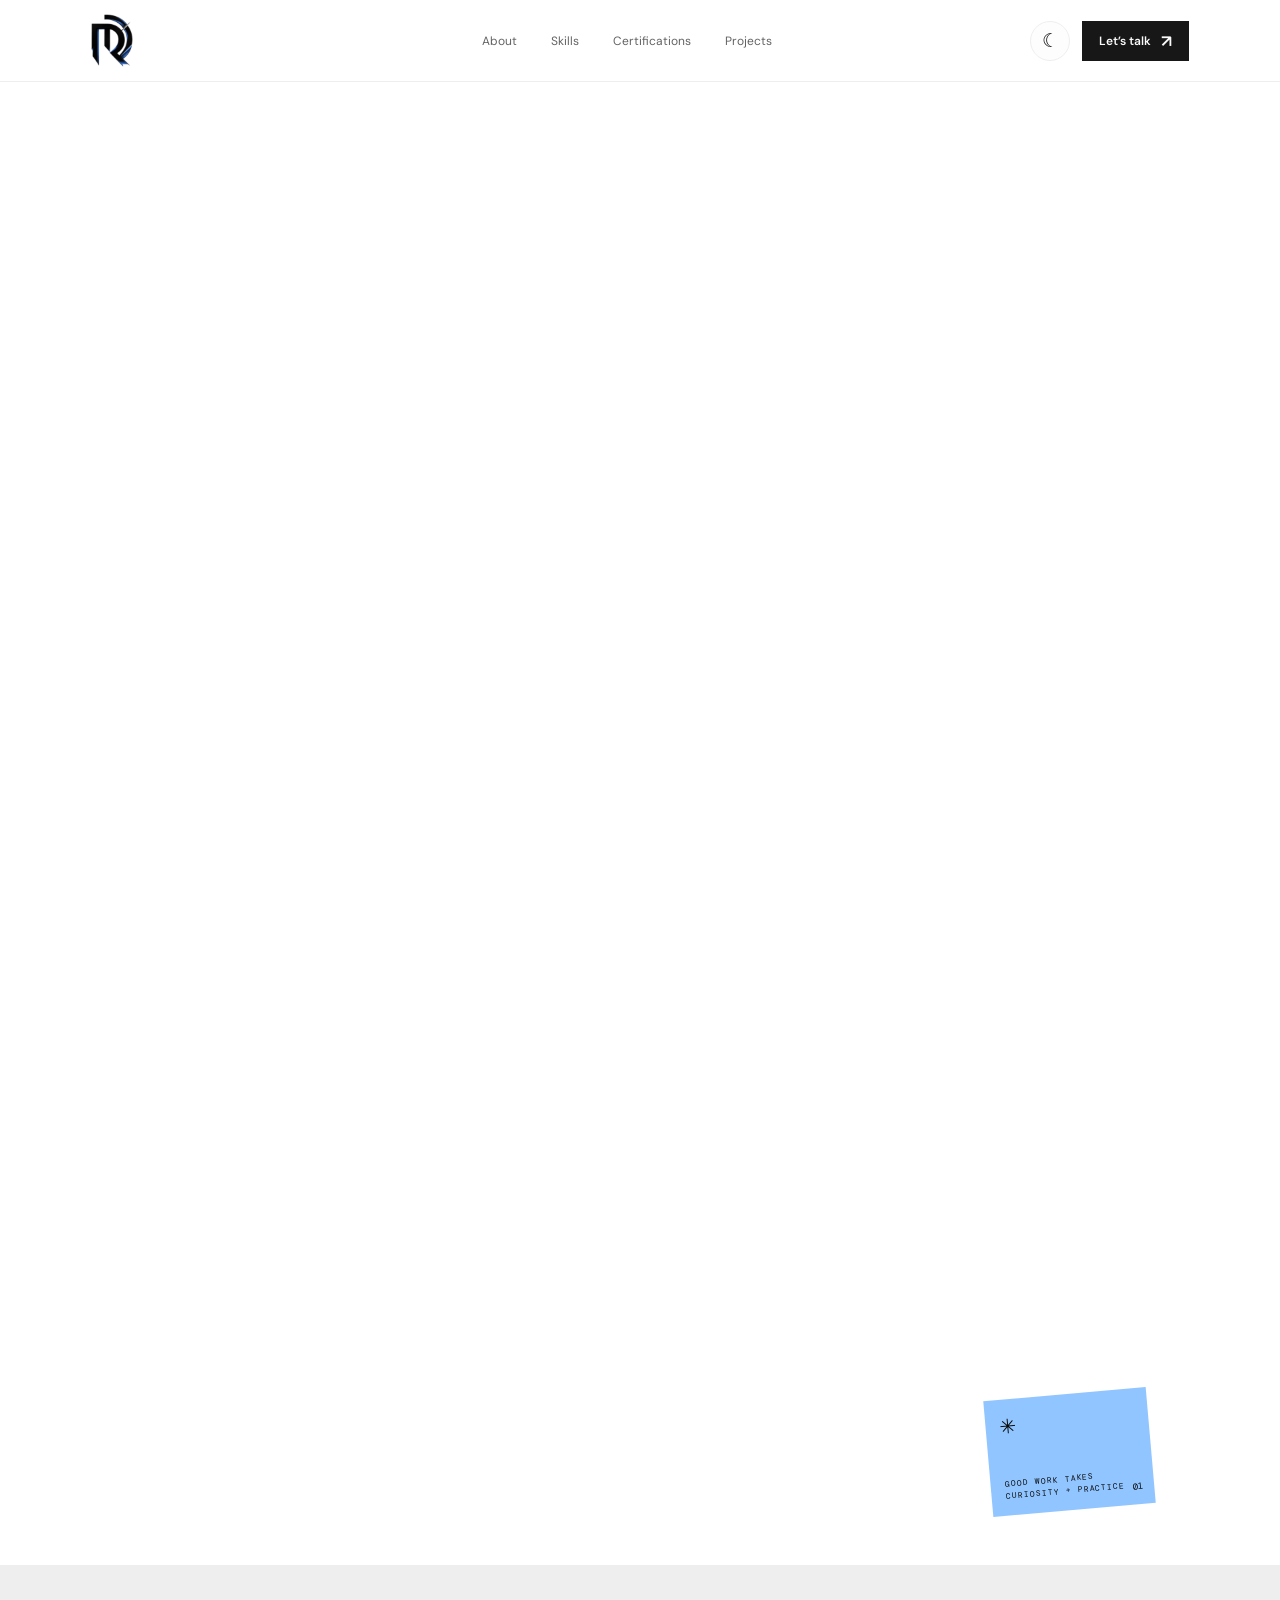
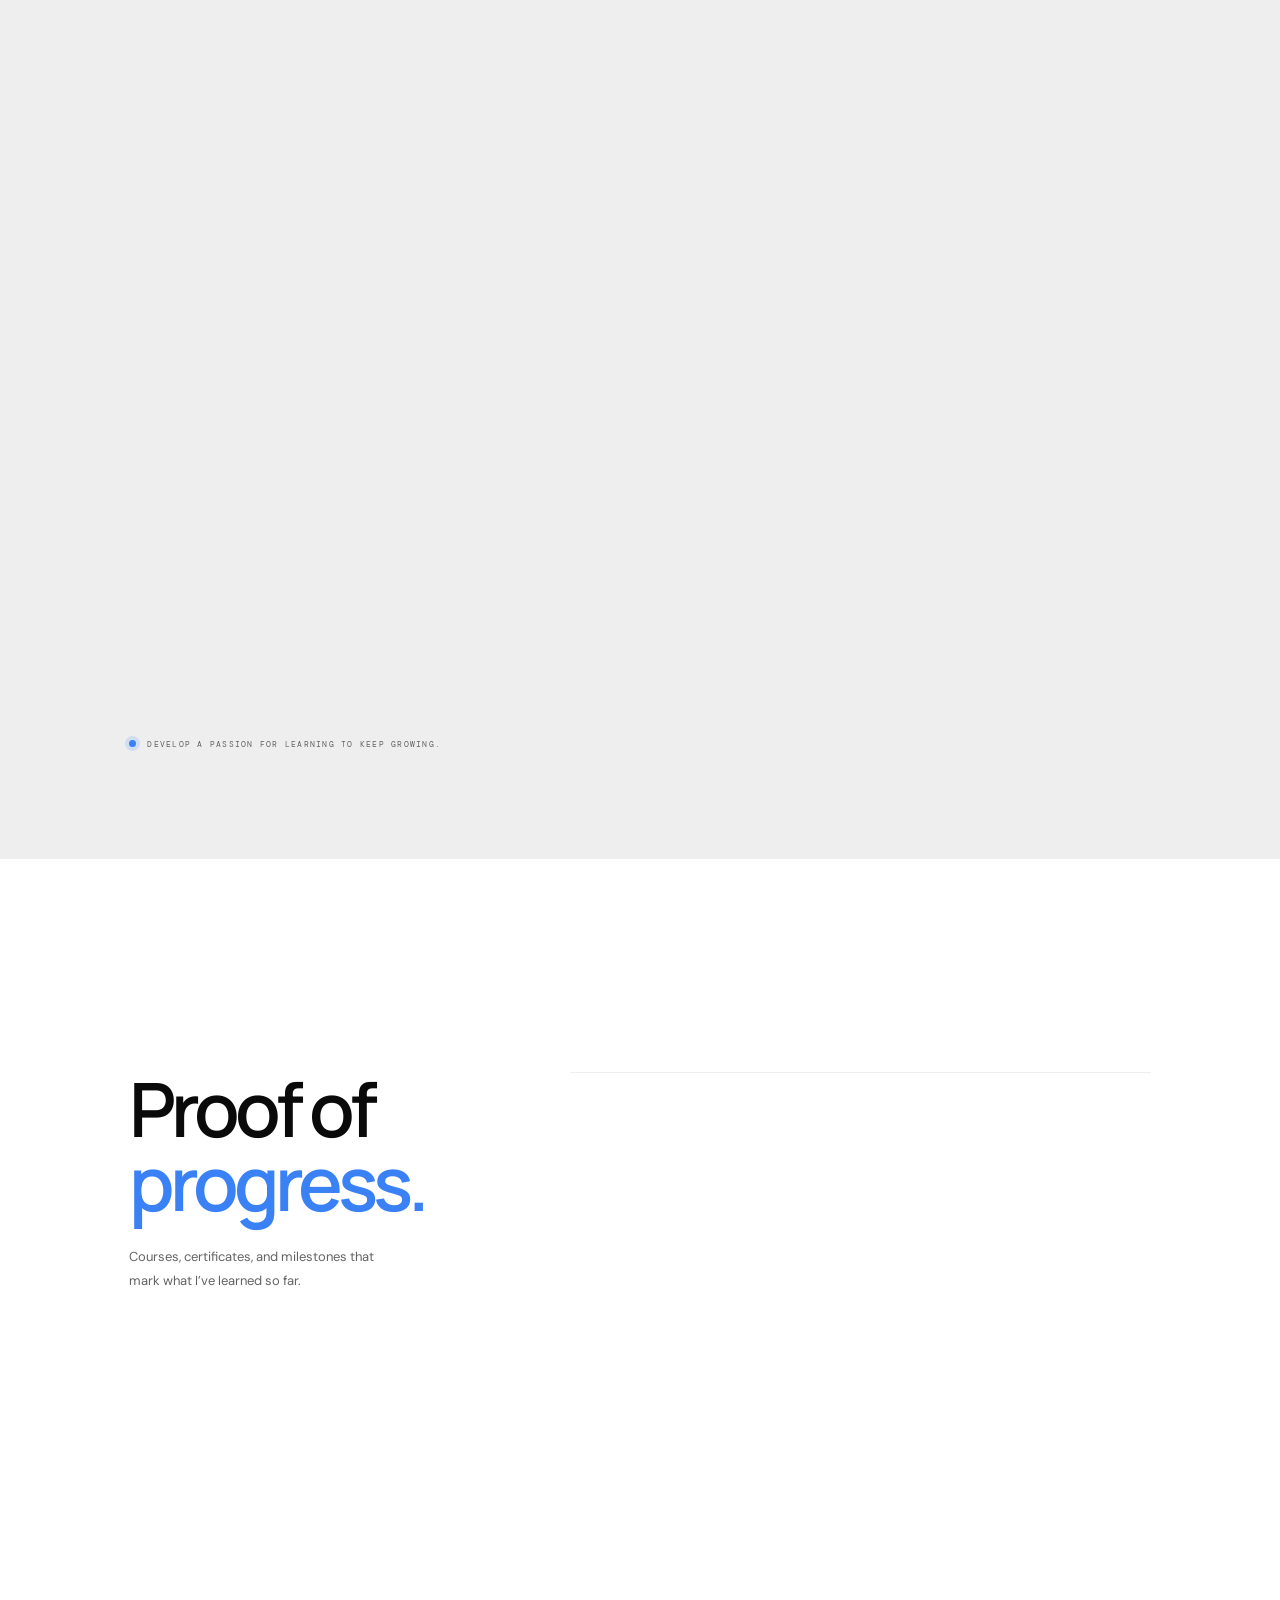
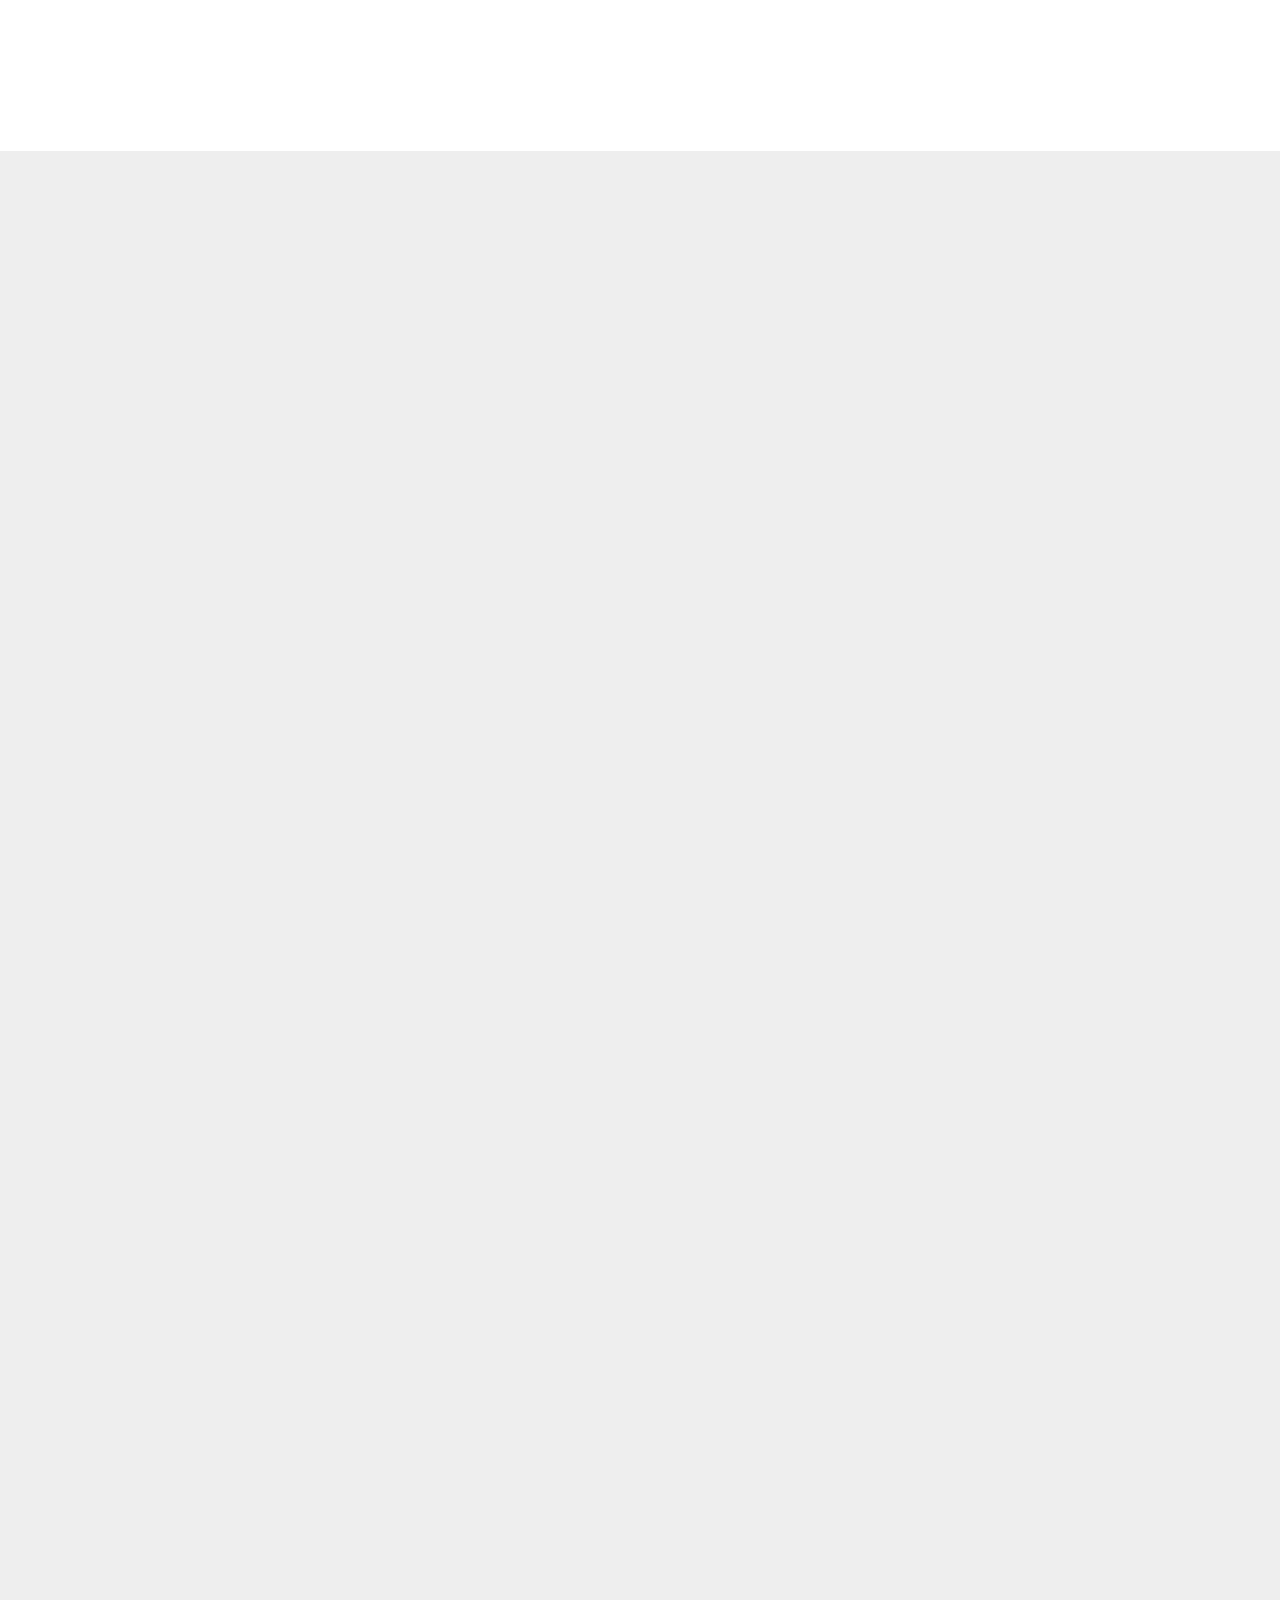
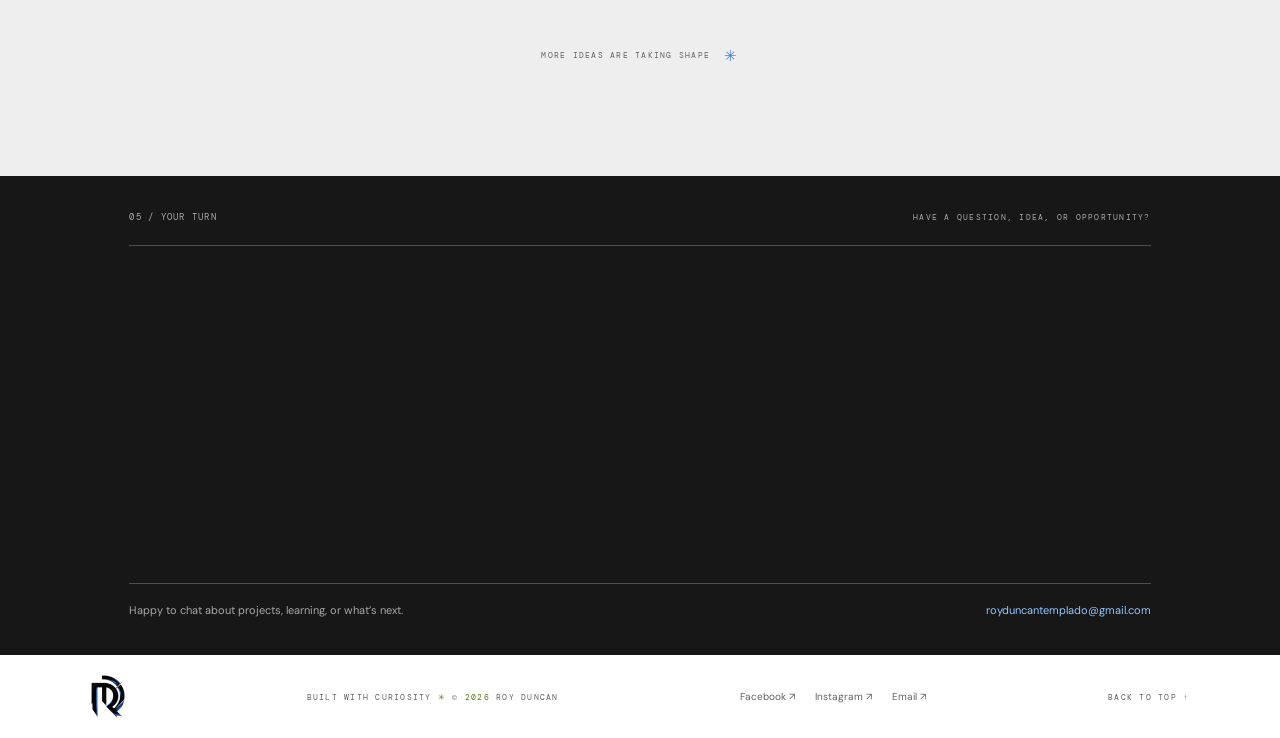
==== commit cb404abd: "Add files via upload" ====
--- a/index.html
+++ b/index.html
@@ -8,6 +8,8 @@
     <link id="favicon" rel="icon" type="image/png" href="assets/favicon-light.png" sizes="32x32" />
     <title>Roy Duncan</title>
     <script>
+      // Preloader style: 'mech' (logo assembles from mechanical panels, hangar doors open) | 'logo2' (liquid fills the RD logo) | 'boot' (terminal boot sequence + counter) | 'logo' (RD logo draws itself)
+      document.documentElement.dataset.preloader = 'mech';
       try { if (localStorage.getItem('portfolio-theme') === 'dark') document.documentElement.classList.add('dark'); } catch (_) {}
       document.documentElement.classList.add('is-loading');
       setTimeout(function () { document.documentElement.classList.remove('is-loading'); }, 9000);
@@ -28,6 +30,83 @@
           <g class="pl-acc"><path pathLength="1" d="M508 863 L595 953 L596 950 L591 935 L592 929 L631 927 L623 926 L612 921 L600 920 L584 914 L569 912 L542 892Z"/><path pathLength="1" d="M600 847 L686 928 L644 886Z"/><path pathLength="1" d="M694 721 L692 721 L675 740 L665 747 L635 778 L626 795 L630 794 L662 763Z"/><path pathLength="1" d="M35 644 L31 647 L27 647 L25 651 L37 671Z"/><path pathLength="1" d="M476 597 L450 627 L411 666 L359 713 L360 715 L378 704 L440 658 L475 627 L448 646 L445 644 L446 640 L459 624Z"/><path pathLength="1" d="M752 592 L748 593 L682 661 L628 712 L609 732 L609 734 L676 682 L746 621Z"/><path pathLength="1" d="M140 335 L137 338 L125 339 L123 367 L123 575 L126 716 L132 708 L136 708 L140 711 L141 706 L143 436 L142 354Z"/><path pathLength="1" d="M634 303 L651 337 L663 367 L677 426 L682 422 L683 414 L680 391 L673 363 L661 332 L646 305 L642 301Z"/><path pathLength="1" d="M562 101 L566 107 L570 108 L578 117 L591 125 L604 138 L607 139 L610 137 L601 127 L566 101Z"/><path pathLength="1" d="M331 97 L387 106 L445 122 L497 145 L540 172 L542 172 L545 160 L550 156 L547 152 L523 140 L493 128 L458 117 L381 101Z"/></g>
         </svg>
       </div>
+      <div class="preloader-mech" aria-hidden="true">
+        <div class="mc-stage">
+          <span class="mc-glow"></span>
+          <span class="mc-c mc-c1"></span><span class="mc-c mc-c2"></span><span class="mc-c mc-c3"></span><span class="mc-c mc-c4"></span>
+          <i class="mc-p" style="clip-path:inset(0.00% 0.00% 83.03% 79.70%);transform-origin:90.0% 8.3%;--x:48;--y:3;--rot:-90;--d:0.20s"></i>
+          <i class="mc-p" style="clip-path:inset(83.03% 0.00% 0.00% 79.70%);transform-origin:90.0% 91.7%;--x:-60;--y:5;--rot:180;--d:0.33s"></i>
+          <i class="mc-p" style="clip-path:inset(83.03% 79.70% 0.00% 0.00%);transform-origin:10.0% 91.7%;--x:-2;--y:65;--rot:180;--d:0.51s"></i>
+          <i class="mc-p" style="clip-path:inset(16.37% 0.00% 66.37% 79.70%);transform-origin:90.0% 25.0%;--x:65;--y:9;--rot:-90;--d:0.53s"></i>
+          <i class="mc-p" style="clip-path:inset(83.03% 19.70% 0.00% 59.70%);transform-origin:70.0% 91.7%;--x:17;--y:-59;--rot:135;--d:0.57s"></i>
+          <i class="mc-p" style="clip-path:inset(66.37% 79.70% 16.37% 0.00%);transform-origin:10.0% 75.0%;--x:-49;--y:-4;--rot:90;--d:0.77s"></i>
+          <i class="mc-p" style="clip-path:inset(0.00% 59.70% 83.03% 19.70%);transform-origin:30.0% 8.3%;--x:20;--y:56;--rot:-180;--d:0.80s"></i>
+          <i class="mc-p" style="clip-path:inset(16.37% 79.70% 66.37% 0.00%);transform-origin:10.0% 25.0%;--x:-7;--y:-54;--rot:180;--d:1.06s"></i>
+          <i class="mc-p" style="clip-path:inset(49.70% 79.70% 33.03% 0.00%);transform-origin:10.0% 58.3%;--x:-18;--y:48;--rot:90;--d:1.12s"></i>
+          <i class="mc-p" style="clip-path:inset(66.37% 19.70% 16.37% 59.70%);transform-origin:70.0% 75.0%;--x:-47;--y:9;--rot:135;--d:1.20s"></i>
+          <i class="mc-p" style="clip-path:inset(0.00% 19.70% 83.03% 59.70%);transform-origin:70.0% 8.3%;--x:-5;--y:53;--rot:135;--d:1.33s"></i>
+          <i class="mc-p" style="clip-path:inset(0.00% 39.70% 83.03% 39.70%);transform-origin:50.0% 8.3%;--x:5;--y:55;--rot:180;--d:1.38s"></i>
+          <i class="mc-p" style="clip-path:inset(66.37% 0.00% 16.37% 79.70%);transform-origin:90.0% 75.0%;--x:-11;--y:-49;--rot:180;--d:1.42s"></i>
+          <i class="mc-p" style="clip-path:inset(33.03% 79.70% 49.70% 0.00%);transform-origin:10.0% 41.7%;--x:-2;--y:48;--rot:-135;--d:1.73s"></i>
+          <i class="mc-p" style="clip-path:inset(16.37% 59.70% 66.37% 19.70%);transform-origin:30.0% 25.0%;--x:66;--y:16;--rot:90;--d:1.68s"></i>
+          <i class="mc-p" style="clip-path:inset(49.70% 0.00% 33.03% 79.70%);transform-origin:90.0% 58.3%;--x:-5;--y:-62;--rot:-90;--d:1.89s"></i>
+          <i class="mc-p" style="clip-path:inset(16.37% 19.70% 66.37% 59.70%);transform-origin:70.0% 25.0%;--x:50;--y:7;--rot:-180;--d:1.86s"></i>
+          <i class="mc-p" style="clip-path:inset(33.03% 59.70% 49.70% 19.70%);transform-origin:30.0% 41.7%;--x:52;--y:-22;--rot:180;--d:2.05s"></i>
+          <i class="mc-p" style="clip-path:inset(16.37% 39.70% 66.37% 39.70%);transform-origin:50.0% 25.0%;--x:8;--y:-69;--rot:-135;--d:2.17s"></i>
+          <i class="mc-p" style="clip-path:inset(49.70% 59.70% 33.03% 19.70%);transform-origin:30.0% 58.3%;--x:-57;--y:16;--rot:135;--d:2.37s"></i>
+          <i class="mc-p" style="clip-path:inset(33.03% 0.00% 49.70% 79.70%);transform-origin:90.0% 41.7%;--x:-5;--y:56;--rot:180;--d:2.44s"></i>
+          <i class="mc-p" style="clip-path:inset(33.03% 19.70% 49.70% 59.70%);transform-origin:70.0% 41.7%;--x:-51;--y:21;--rot:180;--d:2.51s"></i>
+          <i class="mc-p" style="clip-path:inset(33.03% 39.70% 49.70% 39.70%);transform-origin:50.0% 41.7%;--x:-17;--y:-60;--rot:-135;--d:2.50s"></i>
+          <i class="mc-p" style="clip-path:inset(49.70% 19.70% 33.03% 59.70%);transform-origin:70.0% 58.3%;--x:-69;--y:5;--rot:-180;--d:2.60s"></i>
+          <i class="mc-p" style="clip-path:inset(66.37% 39.70% 16.37% 39.70%);transform-origin:50.0% 75.0%;--x:-11;--y:50;--rot:90;--d:2.88s"></i>
+          <i class="mc-p" style="clip-path:inset(49.70% 39.70% 33.03% 39.70%);transform-origin:50.0% 58.3%;--x:15;--y:49;--rot:180;--d:2.92s"></i>
+          <i class="mc-whole"></i>
+          <span class="mc-scan"></span>
+          <div class="mc-meter">
+            <div class="mc-bar" data-count-ms="4200"><i></i></div>
+            <div class="mc-info">
+              <p class="mc-msgs">
+                <span style="--d:.5s">Initializing hardware</span>
+                <span style="--d:1.42s">Assembling components</span>
+                <span style="--d:2.34s">Compiling modules</span>
+                <span style="--d:3.26s">Linking systems</span>
+                <span class="mc-final">System online</span>
+              </p>
+              <p class="mc-pct"><span class="mc-num">0</span>%</p>
+            </div>
+          </div>
+        </div>
+      </div>
+      <span class="mc-seam" aria-hidden="true"></span>
+      <div class="preloader-logo2" aria-hidden="true">
+        <svg class="lg2" viewBox="0 0 785 983" xmlns="http://www.w3.org/2000/svg" focusable="false">
+          <defs>
+            <mask id="lg2-mask" maskUnits="userSpaceOnUse" x="0" y="0" width="785" height="983"><image href="assets/rd-logo-mask.png" width="785" height="983"/></mask>
+            <linearGradient id="lg2-grad" x1="0" y1="0" x2="0" y2="1"><stop offset="0" stop-color="#8dbbff"/><stop offset=".35" stop-color="#3b82f6"/><stop offset="1" stop-color="#1d4ed8"/></linearGradient>
+          </defs>
+          <g mask="url(#lg2-mask)">
+            <rect class="lg2-ghost" width="785" height="983"/>
+            <g class="lg2-liq lg2-liq-back"><path class="lg2-wave lg2-wave-back" d="M0 22 Q98.12 0 196.25 22 T392.50 22 T588.75 22 T785.00 22 T981.25 22 T1177.50 22 T1373.75 22 T1570.00 22 V1100 H0 Z"/></g>
+            <g class="lg2-liq"><path class="lg2-wave" d="M0 22 Q98.12 0 196.25 22 T392.50 22 T588.75 22 T785.00 22 T981.25 22 T1177.50 22 T1373.75 22 T1570.00 22 V1100 H0 Z"/></g>
+          </g>
+        </svg>
+        <div class="pl-layer lg2-real"><img class="pl-l" src="assets/rd-logo-light-md.png" alt="" /><img class="pl-d" src="assets/rd-logo-dark-md.png" alt="" /></div>
+        <p class="lg2-name">Roy Duncan</p>
+      </div>
+      <div class="preloader-boot" aria-hidden="true">
+        <div class="pb-top"><b>Roy Duncan</b><span>IT Student &middot; Portfolio</span></div>
+        <div class="pb-term">
+          <p class="pb-line" style="--n:24;--d:.5s"><span class="t">&gt; initializing portfolio</span><span class="ok">[ ok ]</span></p>
+          <p class="pb-line" style="--n:16;--d:1.6s"><span class="t">&gt; loading skills</span><span class="ok">[ ok ]</span></p>
+          <p class="pb-line" style="--n:19;--d:2.6s"><span class="t">&gt; mounting projects</span><span class="ok">[ ok ]</span></p>
+          <p class="pb-line" style="--n:25;--d:3.5s"><span class="t">&gt; verifying certificates</span><span class="ok">[ ok ]</span></p>
+          <p class="pb-line pb-last" style="--n:18;--d:4.5s"><span class="t">&gt; welcome, visitor.</span><span class="cur"></span></p>
+        </div>
+        <div class="pb-foot">
+          <div class="pb-count"><span class="pb-num">0</span><span class="pb-pct">%</span></div>
+          <div class="pb-bar"><i></i></div>
+        </div>
+      </div>
     </div>
     <header class="site-header">
       <a class="wordmark" href="#home" aria-label="Roy Duncan portfolio home"><span class="rd-logo" aria-hidden="true"><img class="rd-logo-light" src="assets/rd-logo-light-sm.png" alt="" /><img class="rd-logo-dark" src="assets/rd-logo-dark-sm.png" alt="" /></span></a>
@@ -56,7 +135,7 @@
           <img class="hero-portrait" src="assets/roy-cutout.png" alt="" />
         </div>
         <h1 class="hero-title"><span>curious</span><span>by</span><span>nature<span class="title-period">.</span></span></h1>
-        <div class="hero-meta"><div class="hero-social"><a href="https://www.facebook.com/dundudunkinz.donut" target="_blank" rel="noopener noreferrer" aria-label="Facebook"><svg viewBox="0 0 24 24" aria-hidden="true"><path d="M13.4 21v-8.2h2.8l.4-3.2h-3.2V7.5c0-.9.3-1.5 1.6-1.5h1.7V3.1c-.8-.1-1.6-.2-2.4-.2-2.5 0-4.2 1.5-4.2 4.3v2.4H7.3v3.2h2.8V21z" fill="currentColor"/></svg></a><a href="https://www.instagram.com/ruiii_dunksss?vrfl=NXFsZ2VhMnhqNmJO" target="_blank" rel="noopener noreferrer" aria-label="Instagram"><svg viewBox="0 0 24 24" aria-hidden="true"><rect x="3.25" y="3.25" width="17.5" height="17.5" rx="5" fill="none" stroke="currentColor" stroke-width="1.8"/><circle cx="12" cy="12" r="4" fill="none" stroke="currentColor" stroke-width="1.8"/><circle cx="17.7" cy="6.6" r="1.15" fill="currentColor"/></svg></a><a href="mailto:orabeoni1231@gmail.com" aria-label="Email"><svg viewBox="0 0 24 24" aria-hidden="true"><rect x="3" y="5" width="18" height="14" rx="1.5" fill="none" stroke="currentColor" stroke-width="1.8"/><path d="m4 7 8 6 8-6" fill="none" stroke="currentColor" stroke-width="1.8" stroke-linecap="round" stroke-linejoin="round"/></svg></a></div><span>CEBU CITY, PHILIPPINES</span></div>
+        <div class="hero-meta"><div class="hero-social"><a href="https://www.facebook.com/dundudunkinz.donut" target="_blank" rel="noopener noreferrer" aria-label="Facebook"><svg viewBox="0 0 24 24" aria-hidden="true"><path d="M13.4 21v-8.2h2.8l.4-3.2h-3.2V7.5c0-.9.3-1.5 1.6-1.5h1.7V3.1c-.8-.1-1.6-.2-2.4-.2-2.5 0-4.2 1.5-4.2 4.3v2.4H7.3v3.2h2.8V21z" fill="currentColor"/></svg></a><a href="https://www.instagram.com/ruiii_dunksss?vrfl=NXFsZ2VhMnhqNmJO" target="_blank" rel="noopener noreferrer" aria-label="Instagram"><svg viewBox="0 0 24 24" aria-hidden="true"><rect x="3.25" y="3.25" width="17.5" height="17.5" rx="5" fill="none" stroke="currentColor" stroke-width="1.8"/><circle cx="12" cy="12" r="4" fill="none" stroke="currentColor" stroke-width="1.8"/><circle cx="17.7" cy="6.6" r="1.15" fill="currentColor"/></svg></a><a href="mailto:royduncantemplado@gmail.com" aria-label="Email"><svg viewBox="0 0 24 24" aria-hidden="true"><rect x="3" y="5" width="18" height="14" rx="1.5" fill="none" stroke="currentColor" stroke-width="1.8"/><path d="m4 7 8 6 8-6" fill="none" stroke="currentColor" stroke-width="1.8" stroke-linecap="round" stroke-linejoin="round"/></svg></a></div><span>CEBU CITY, PHILIPPINES</span></div>
       </section>
 
       <section class="section about-section" id="about">
@@ -85,15 +164,16 @@
         <div class="cert-layout"><div><h2>Proof of<br /><span>progress.</span></h2><p class="cert-intro">Courses, certificates, and milestones that mark what I’ve learned so far.</p></div>
           <div class="cert-list">
             <article class="cert-row certificate-card"><span class="cert-count">01</span><a class="certificate-image" href="assets/certificates/tesda-nc-ii-computer-systems-servicing.png" target="_blank" rel="noreferrer" aria-label="Open TESDA National Certificate II image"><img src="assets/certificates/tesda-nc-ii-computer-systems-servicing.png" alt="TESDA National Certificate II in Computer Systems Servicing awarded to Roy Duncan A. Templado" loading="lazy" decoding="async" /></a><div class="certificate-info"><h3>National Certificate II</h3><p>Computer Systems Servicing · TESDA</p></div><a class="cert-link" href="assets/certificates/tesda-nc-ii-computer-systems-servicing.png" target="_blank" rel="noreferrer" aria-label="View National Certificate II">↗</a></article>
-            <article class="cert-row certificate-card"><span class="cert-count">02</span><a class="certificate-image" href="assets/certificates/talisay-css-nc-ii-participation.jpg" target="_blank" rel="noreferrer" aria-label="Open Computer System Servicing NC II participation certificate image"><img src="assets/certificates/talisay-css-nc-ii-preview.jpg" alt="Certificate of participation for Empowering Skills in Computer System Servicing NC II, held at Talisay City College on March 23, 2025" loading="lazy" decoding="async" /></a><div class="certificate-info"><h3>Empowering Skills in Computer System Servicing NC II</h3><p>Participation · Talisay City College · March 23, 2025</p></div><a class="cert-link" href="assets/certificates/talisay-css-nc-ii-participation.jpg" target="_blank" rel="noreferrer" aria-label="View Computer System Servicing NC II participation certificate">↗</a></article>
-            <article class="cert-row certificate-card"><span class="cert-count">03</span><a class="certificate-image" href="assets/certificates/talisay-load-balancing-participation.jpg" target="_blank" rel="noreferrer" aria-label="Open load balancing participation certificate image"><img src="assets/certificates/talisay-load-balancing-preview.jpg" alt="Certificate of participation for Mastering Load Balancing: Strategies for Scalable, Resilient, and High-Performance System, held at Talisay City College on March 16, 2025" loading="lazy" decoding="async" /></a><div class="certificate-info"><h3>Mastering Load Balancing: Strategies for Scalable, Resilient, and High-Performance System</h3><p>Participation · Talisay City College · March 16, 2025</p></div><a class="cert-link" href="assets/certificates/talisay-load-balancing-participation.jpg" target="_blank" rel="noreferrer" aria-label="View load balancing participation certificate">↗</a></article>
+            <article class="cert-row certificate-card"><span class="cert-count">02</span><a class="certificate-image" href="assets/certificates/jco-cloud-based-web-development-appreciation.jpg" target="_blank" rel="noreferrer" aria-label="Open Cloud-Based Web Development certificate of appreciation image"><img src="assets/certificates/jco-cloud-based-web-development-appreciation.jpg" width="784" height="556" alt="Certificate of Appreciation awarded to Roy Duncan Templado for active participation in the Junior Computer Organization domain enhancement program, Cloud-Based Web Development: An Enhancement Program for ICT Students, held on October 11, 2026 at Tabunok City Hall, Talisay City, Cebu" loading="lazy" decoding="async" /></a><div class="certificate-info"><h3>Cloud-Based Web Development: An Enhancement Program for ICT Students</h3><p>Appreciation · Junior Computer Organization · October 11, 2026</p></div><a class="cert-link" href="assets/certificates/jco-cloud-based-web-development-appreciation.jpg" target="_blank" rel="noreferrer" aria-label="View Cloud-Based Web Development certificate of appreciation">↗</a></article>
+            <article class="cert-row certificate-card"><span class="cert-count">03</span><a class="certificate-image" href="assets/certificates/talisay-css-nc-ii-participation.jpg" target="_blank" rel="noreferrer" aria-label="Open Computer System Servicing NC II participation certificate image"><img src="assets/certificates/talisay-css-nc-ii-preview.jpg" alt="Certificate of participation for Empowering Skills in Computer System Servicing NC II, held at Talisay City College on March 23, 2025" loading="lazy" decoding="async" /></a><div class="certificate-info"><h3>Empowering Skills in Computer System Servicing NC II</h3><p>Participation · Talisay City College · March 23, 2025</p></div><a class="cert-link" href="assets/certificates/talisay-css-nc-ii-participation.jpg" target="_blank" rel="noreferrer" aria-label="View Computer System Servicing NC II participation certificate">↗</a></article>
+            <article class="cert-row certificate-card"><span class="cert-count">04</span><a class="certificate-image" href="assets/certificates/talisay-load-balancing-participation.jpg" target="_blank" rel="noreferrer" aria-label="Open load balancing participation certificate image"><img src="assets/certificates/talisay-load-balancing-preview.jpg" alt="Certificate of participation for Mastering Load Balancing: Strategies for Scalable, Resilient, and High-Performance System, held at Talisay City College on March 16, 2025" loading="lazy" decoding="async" /></a><div class="certificate-info"><h3>Mastering Load Balancing: Strategies for Scalable, Resilient, and High-Performance System</h3><p>Participation · Talisay City College · March 16, 2025</p></div><a class="cert-link" href="assets/certificates/talisay-load-balancing-participation.jpg" target="_blank" rel="noreferrer" aria-label="View load balancing participation certificate">↗</a></article>
           </div>
         </div>
       </section>
 
       <section class="section projects-section" id="projects">
         <div class="section-heading"><p class="eyebrow">04 / SELECTED WORK</p><span class="section-aside">SMALL STEPS. REAL PROJECTS.</span></div>
-        <div class="projects-title"><h2>Things I’ve<br /><span>put together.</span></h2><p>Class projects and ideas that made me dive deeper to programming.</p></div>
+        <div class="projects-title"><h2>Things I’ve<br /><span>put together.</span></h2><p>Class projects and ideas that made me dive deeper into technology and design.</p></div>
         <div class="project-grid">
           <article class="project-card project-one"><div class="project-visual shot-visual"><span class="visual-label">FIRST WEB PROJECT</span><a href="projects/empathy-webdev/index.html" target="_blank" rel="noopener noreferrer" aria-label="Open the Phantom Assassin guide project"><img src="assets/projects/phantom-assassin-guide-preview.webp" alt="Screenshot of the Phantom Assassin guide showing the hero header, skill cards and recommended item builds" loading="lazy" decoding="async" /></a></div><div class="project-details"><div><span class="project-type">CLASS PROJECT · OCTOBER 2025</span><h3>Empathy — Phantom Assassin Guide</h3><p>A Dota 2 hero guide featuring Phantom Assassin’s skills, recommended item builds, and pro-player builds.</p><p class="project-origin">My first web development project, built by hand in HTML and CSS in VS Code using lessons from my professor, without AI-generated code.</p></div><a class="round-link" href="projects/empathy-webdev/index.html" target="_blank" rel="noopener noreferrer" aria-label="View the Phantom Assassin guide project">↗</a></div><div class="project-tech"><span>HTML</span><span>CSS</span><span>Visual Studio Code</span></div></article>
           <article class="project-card project-two"><div class="project-visual shot-visual"><span class="visual-label">BANKING ADMIN CONSOLE</span><a href="https://orabank.gt.tc" target="_blank" rel="noopener noreferrer" aria-label="Open the OraBank live project"><img src="assets/projects/orabank-dashboard-preview.webp" alt="OraBank admin dashboard showing total users, assets under management, a transfer form and transaction summaries" loading="lazy" decoding="async" /></a></div><div class="project-details"><div><span class="project-type">FULL-STACK WEB APP · JULY 2026</span><h3>OraBank — Banking Admin Console</h3><p>A banking web app with admin and user dashboards, account management, and transaction flows.</p><p class="project-origin">My second project and the first time learning PHP. I explored backend development with help from Claude and GitHub Copilot, then hosted it on InfinityFree.</p></div><a class="round-link" href="https://orabank.gt.tc" target="_blank" rel="noopener noreferrer" aria-label="Open the OraBank live project">↗</a></div><div class="project-tech"><span>HTML</span><span>CSS</span><span>JavaScript</span><span>PHP</span><span>SQL</span><span>InfinityFree</span></div></article>
@@ -109,20 +189,39 @@
   </div>
   <div class="project-tech"><span>HTML5</span><span>CSS3</span><span>JavaScript</span><span>Bootstrap 5</span><span>PHP 8.1+</span><span>MySQL / MariaDB</span><span>PDO</span><span>Chart.js</span><span>XAMPP</span><span>Claude Code</span></div>
 </article>
+          <article class="project-card project-four">
+  <div class="project-visual shot-visual"><span class="visual-label">AUTOCAD DRAWINGS</span><a href="assets/projects/cad/drawing-1.webp" target="_blank" rel="noopener noreferrer" aria-label="Open the first AutoCAD drawing full size"><img src="assets/projects/cad/drawing-1.webp" width="1800" height="1444" alt="AutoCAD 2D practice drawing of a plate with a central ring and two side lugs, with diameter, radius and linear dimensions" loading="lazy" decoding="async" /></a></div><div class="project-details">
+    <div>
+      <span class="project-type">CLASS PRACTICE · AUTOCAD</span>
+      <h3>AutoCAD — 2D Practice Drawings</h3>
+      <p>Dimensioned 2D drawings made in AutoCAD, with centerlines, tangent arcs, and diameter, radius, linear, and angular dimensions.</p>
+      <p class="project-origin">Practice work from my Bachelor of Industrial Technology course, building drafting skills in geometry, layers, and dimensioning. Tap the arrow or the drawing above to browse all five.</p>
+    </div>
+    <a class="round-link" href="assets/projects/cad/drawing-1.webp" target="_blank" rel="noopener noreferrer" aria-label="View all AutoCAD drawings">↗</a>
+  </div>
+  <div class="cad-thumbs" hidden>
+    <a href="assets/projects/cad/drawing-1.webp" target="_blank" rel="noopener noreferrer" aria-label="Open AutoCAD drawing 1 full size"><img src="assets/projects/cad/drawing-1-thumb.webp" width="420" height="337" alt="AutoCAD drawing 1: plate with a central ring and two side lugs" loading="lazy" decoding="async" /></a>
+    <a href="assets/projects/cad/drawing-2.webp" target="_blank" rel="noopener noreferrer" aria-label="Open AutoCAD drawing 2 full size"><img src="assets/projects/cad/drawing-2-thumb.webp" width="420" height="302" alt="AutoCAD drawing 2: curved plate with a large center circle and bolt-hole lugs" loading="lazy" decoding="async" /></a>
+    <a href="assets/projects/cad/drawing-3.webp" target="_blank" rel="noopener noreferrer" aria-label="Open AutoCAD drawing 3 full size"><img src="assets/projects/cad/drawing-3-thumb.webp" width="420" height="391" alt="AutoCAD drawing 3: rounded plate with a hub and two lower lobes" loading="lazy" decoding="async" /></a>
+    <a href="assets/projects/cad/drawing-4.webp" target="_blank" rel="noopener noreferrer" aria-label="Open AutoCAD drawing 4 full size"><img src="assets/projects/cad/drawing-4-thumb.webp" width="361" height="420" alt="AutoCAD drawing 4: square flange with four bolt holes and radial slots" loading="lazy" decoding="async" /></a>
+    <a href="assets/projects/cad/drawing-5.webp" target="_blank" rel="noopener noreferrer" aria-label="Open AutoCAD drawing 5 full size"><img src="assets/projects/cad/drawing-5-thumb.webp" width="420" height="362" alt="AutoCAD drawing 5: curved arm with a slotted end and a round end" loading="lazy" decoding="async" /></a>
+  </div>
+  <div class="project-tech"><span>AutoCAD</span><span>2D Drafting</span><span>Dimensioning</span></div>
+</article>
         </div>
         <p class="projects-note">MORE IDEAS ARE TAKING SHAPE <span>✳</span></p>
       </section>
 
       <section class="contact-section" id="contact">
         <div class="contact-top"><p class="eyebrow">05 / YOUR TURN</p><span>HAVE A QUESTION, IDEA, OR OPPORTUNITY?</span></div>
-        <div class="contact-content"><h2>Let’s make<br />something <span>good.</span></h2><a class="button button-lime" href="mailto:orabeoni1231@gmail.com">Say hello <span aria-hidden="true">↗</span></a></div>
-        <div class="contact-bottom"><p>Happy to chat about projects, learning, or what’s next.</p><a href="mailto:orabeoni1231@gmail.com">orabeoni1231@gmail.com</a></div>
+        <div class="contact-content"><h2>Let’s make<br />something <span>good.</span></h2><a class="button button-lime" href="mailto:royduncantemplado@gmail.com">Say hello <span aria-hidden="true">↗</span></a></div>
+        <div class="contact-bottom"><p>Happy to chat about projects, learning, or what’s next.</p><a href="mailto:royduncantemplado@gmail.com">royduncantemplado@gmail.com</a></div>
       </section>
     </main>
     <footer class="site-footer">
       <a class="wordmark footer-mark" href="#home" aria-label="Roy Duncan portfolio home"><span class="rd-logo" aria-hidden="true"><img class="rd-logo-light" src="assets/rd-logo-light-sm.png" alt="" /><img class="rd-logo-dark" src="assets/rd-logo-dark-sm.png" alt="" /></span></a>
       <p>BUILT WITH CURIOSITY <span>✳</span> © <span id="year">2026</span> ROY DUNCAN</p>
-      <div class="social-links"><a href="https://www.facebook.com/dundudunkinz.donut" target="_blank" rel="noopener noreferrer">Facebook ↗</a><a href="https://www.instagram.com/ruiii_dunksss?vrfl=NXFsZ2VhMnhqNmJO" target="_blank" rel="noopener noreferrer">Instagram ↗</a><a href="mailto:orabeoni1231@gmail.com">Email ↗</a></div>
+      <div class="social-links"><a href="https://www.facebook.com/dundudunkinz.donut" target="_blank" rel="noopener noreferrer">Facebook ↗</a><a href="https://www.instagram.com/ruiii_dunksss?vrfl=NXFsZ2VhMnhqNmJO" target="_blank" rel="noopener noreferrer">Instagram ↗</a><a href="mailto:royduncantemplado@gmail.com">Email ↗</a></div>
       <a class="back-top" href="#home">BACK TO TOP ↑</a>
     </footer>
   </body>
--- a/styles.css
+++ b/styles.css
@@ -26,7 +26,7 @@
 .hero-social a:hover{color:#859d39;transform:translateY(-3px)}
 .hero-meta>span:nth-child(2){margin-left:20px}
 @media(max-width:800px){.hero{height:min(760px,calc(100svh - 70px));min-height:610px;padding:0 6%}.hero-copy{left:6%;top:49%;width:220px}.hero-copy .eyebrow{font-size:7px}.hero-description{font-size:13px}.hero-title{top:25%;right:5%;width:47%;font-size:clamp(69px,12vw,105px)}.hero-circle{width:48vw;left:51%;top:55%}.hero-portrait{height:88%;left:51%}.hero-meta{left:6%;right:6%;bottom:5%}}
-@media(max-width:600px){.hero{height:min(790px,calc(100vh - 82px));height:min(790px,calc(100svh - 82px));min-height:0;padding:0 7%;overflow:hidden}.hero-title{top:3%;right:6%;width:auto;align-items:flex-end;font-size:clamp(65px,17vw,103px);line-height:.85;letter-spacing:-.09em}.hero-title>span:nth-child(2){padding-left:0;padding-right:18%}.hero-title>span:nth-child(3){padding-left:0}.hero-circle{width:78vw;max-width:380px;left:50%;top:56%}.hero-portrait{height:67%;max-height:550px;left:51%;bottom:0}.hero-copy{left:7%;top:auto;bottom:18%;width:min(220px,61%)}.hero-copy .eyebrow{font-size:6.5px;letter-spacing:.5px;gap:7px}.hero-description{font-size:12px;line-height:1.5;margin:13px 0 11px}.hero-read-more{font-size:11px;gap:15px}.hero-meta{left:7%;right:7%;bottom:4%;font-size:7px;letter-spacing:.6px}.hero-social{gap:12px}.hero-social a{font-size:17px}.hero-meta>span:nth-child(2){display:none}.hero-meta>span:last-child{font-size:9px}}
+@media(max-width:600px){.hero{height:min(790px,calc(100vh - 82px));height:min(790px,calc(100svh - 82px));min-height:0;padding:0 7%;overflow:hidden}.hero-title{top:3%;right:6%;width:auto;align-items:flex-end;font-size:clamp(65px,17vw,103px);line-height:.85;letter-spacing:-.09em}.hero-title>span:nth-child(2){padding-left:0;padding-right:18%}.hero-title>span:nth-child(3){padding-left:0}.hero-circle{width:78vw;max-width:380px;left:50%;top:56%}.hero-portrait{height:67%;max-height:550px;left:51%;bottom:0}.hero-copy{left:7%;top:auto;bottom:18%;width:min(220px,61%)}.hero-copy .eyebrow{font-size:6.5px;letter-spacing:.5px;gap:7px}.hero-description{font-size:12px;line-height:1.5;margin:13px 0 11px}.hero-read-more{font-size:11px;gap:15px}.hero-meta{left:7%;right:7%;bottom:4%;font-size:7px;letter-spacing:.6px}.hero-social{gap:12px}.hero-social a{font-size:17px}.hero-meta>span:last-child{font-size:9px}}
 
 /* Theme tokens adapted from the supplied light/dark palette */
 :root{color-scheme:light;--background:oklch(1 0 0);--foreground:oklch(.145 0 0);--card:oklch(.995 0 0);--card-foreground:oklch(.145 0 0);--popover:oklch(1 0 0);--popover-foreground:oklch(.145 0 0);--primary:oklch(.205 0 0);--primary-foreground:oklch(.985 0 0);--secondary:oklch(.87 0 0);--secondary-foreground:oklch(.145 0 0);--muted:oklch(.95 0 0);--muted-foreground:oklch(.556 0 0);--accent:oklch(.95 0 0);--accent-foreground:oklch(.205 0 0);--destructive:oklch(.577 .245 27.325);--destructive-foreground:oklch(1 0 0);--border:oklch(.95 0 0);--input:oklch(.97 0 0);--ring:oklch(.708 0 0);--chart-1:oklch(.81 .10 252);--chart-2:oklch(.62 .19 260);--chart-3:oklch(.55 .22 263);--chart-4:oklch(.49 .22 264);--chart-5:oklch(.42 .18 266);--sidebar:oklch(.985 0 0);--sidebar-foreground:oklch(.145 0 0);--sidebar-primary:oklch(.205 0 0);--sidebar-primary-foreground:oklch(.985 0 0);--sidebar-accent:oklch(.97 0 0);--sidebar-accent-foreground:oklch(.205 0 0);--sidebar-border:oklch(.922 0 0);--sidebar-ring:oklch(.708 0 0);--radius:1rem;--paper:var(--background);--ink:var(--foreground);--line:var(--border);--lime:var(--chart-1);--blue:var(--chart-2);--peach:var(--chart-3)}
@@ -198,6 +198,10 @@
   }
   .hero-art{overflow:hidden}
   .hero-meta{left:7%;right:7%;bottom:calc(var(--label-center) - 10px - var(--section-pad))}
+  .hero-meta{justify-content:space-between;gap:8px}
+  .hero-social{margin-right:0}
+  .hero-social svg{width:14px;height:14px}
+  .hero-meta>span:last-child{flex-shrink:0;margin-left:0;font-size:clamp(9px,2.8vw,11px);letter-spacing:0;white-space:nowrap}
 }
 
 /* Desktop/tablet: the hero meta row (socials / credit / city) sits vertically centred
@@ -348,6 +352,146 @@
   .pl-outline,.pl-shine{display:none}
   .pl-fill{clip-path:none;animation:none}
   .preloader.is-done .preloader-logo{transform:none}
+}
+
+/* ===== Preloader style 2: boot sequence =====
+   Terminal lines type in (0.5s-5.1s) while a 0-100% counter runs, then the screen collapses to a line like an old CRT.
+   Shown when <html data-preloader="boot"> (set in index.html). Total time is still driven by MIN_VISIBLE in script.js. */
+html:not([data-preloader="boot"]) .preloader-boot{display:none}
+html:not([data-preloader="logo2"]) .preloader-logo2{display:none}
+html:not([data-preloader="mech"]) .preloader-mech,html:not([data-preloader="mech"]) .mc-seam{display:none}
+html[data-preloader="boot"] .preloader-logo,html[data-preloader="logo2"] .preloader-logo,html[data-preloader="mech"] .preloader-logo{display:none}
+html[data-preloader="boot"] .preloader{
+  clip-path:inset(0 0 0 0);
+  transition:clip-path .85s cubic-bezier(.76,0,.24,1),visibility 0s linear .85s;
+}
+html[data-preloader="boot"] .preloader.is-done{transform:none;clip-path:inset(50% 0 50% 0)}
+.preloader-boot{
+  position:absolute;inset:0;display:flex;flex-direction:column;justify-content:space-between;
+  padding:clamp(20px,4vw,44px);font-family:var(--mono);color:var(--foreground);
+  transition:opacity .3s ease;
+}
+.preloader.is-done .preloader-boot{opacity:0}
+.pb-top{display:flex;justify-content:space-between;gap:16px;font-size:11px;letter-spacing:1.4px;text-transform:uppercase;color:var(--muted-foreground);opacity:0;animation:pb-fade .5s ease .1s forwards}
+.pb-top b{font-weight:500;color:var(--foreground)}
+.pb-term{width:min(100%,460px);margin:auto;align-self:center}
+.pb-line{display:flex;align-items:baseline;gap:12px;margin:0;font-size:clamp(11px,3vw,14px);line-height:2.1;white-space:nowrap}
+.pb-line .t{display:inline-block;overflow:hidden;width:0;animation:pb-type calc(var(--n) * .035s) steps(var(--n)) var(--d) forwards}
+.pb-line .ok{margin-left:auto;color:var(--accent-text);opacity:0;animation:pb-fade .2s ease calc(var(--d) + var(--n) * .035s) forwards}
+.pb-last .t{color:var(--foreground)}
+.pb-line .cur{width:.6em;height:1.05em;align-self:center;background:var(--accent-text);opacity:0;animation:pb-fade .01s linear calc(var(--d) + var(--n) * .035s) forwards,pb-blink 1s steps(1) calc(var(--d) + var(--n) * .035s) infinite}
+.pb-foot{display:grid;gap:clamp(12px,2vw,20px)}
+.pb-count{display:flex;align-items:flex-start;gap:.08em;font-family:var(--display);font-weight:800;font-size:clamp(76px,17vw,200px);line-height:.82;letter-spacing:-.06em;font-variant-numeric:tabular-nums}
+.pb-pct{font-size:.34em;letter-spacing:0;margin-top:.12em;color:var(--accent-text)}
+.pb-bar{height:2px;background:color-mix(in oklab,var(--foreground) 14%,transparent);overflow:hidden}
+.pb-bar i{display:block;height:100%;background:var(--accent-text);transform:scaleX(0);transform-origin:left}
+@keyframes pb-type{to{width:calc(var(--n) * 1ch)}}
+@keyframes pb-fade{to{opacity:1}}
+@keyframes pb-blink{0%,100%{opacity:1}50%{opacity:0}}
+@media(prefers-reduced-motion:reduce){
+  html[data-preloader="boot"] .preloader{transition:opacity .3s ease,visibility 0s linear .3s}
+  html[data-preloader="boot"] .preloader.is-done{clip-path:none;opacity:0}
+  .pb-top,.pb-line .ok{opacity:1;animation:none}
+  .pb-line .t{width:auto;animation:none}
+  .pb-line .cur{opacity:1;animation:none}
+}
+
+/* ===== Preloader style 3: liquid-fill logo =====
+   Timeline: ghost logo + caption fade in (0s-0.8s) -> blue liquid with a moving wave rises inside the logo (0.4s-4.5s)
+   -> real logo fades in over it (4.4s-5.0s) -> hold -> circle iris closes on the logo.
+   Shown when <html data-preloader="logo2"> (set in index.html). Total time is still driven by MIN_VISIBLE in script.js. */
+html[data-preloader="logo2"] .preloader{
+  clip-path:circle(150% at 50% 50%);
+  transition:clip-path .85s cubic-bezier(.76,0,.24,1),visibility 0s linear .85s;
+}
+html[data-preloader="logo2"] .preloader.is-done{transform:none;clip-path:circle(0% at 50% 50%)}
+.preloader-logo2{position:relative;width:190px;height:238px;opacity:0;transform:scale(.92);animation:lg2-in .8s cubic-bezier(.2,.7,.2,1) .05s forwards;transition:opacity .45s ease,transform .6s cubic-bezier(.6,0,.2,1)}
+.preloader.is-done .preloader-logo2{opacity:0;transform:scale(.9);animation:none}
+.lg2{position:absolute;inset:0;width:100%;height:100%;overflow:hidden;color:var(--foreground);animation:lg2-out .6s ease 4.5s forwards}
+.lg2-ghost{fill:currentColor;opacity:.09}
+.lg2-liq{transform:translateY(1030px);animation:lg2-rise 4.1s cubic-bezier(.4,.1,.35,1) .4s forwards}
+.lg2-liq-back{animation-delay:.55s;animation-duration:4.05s}
+.lg2-wave{fill:url(#lg2-grad);animation:lg2-slosh 1.5s linear infinite}
+.lg2-wave-back{fill:#7db3ff;opacity:.55;animation:lg2-slosh-rev 2.1s linear infinite}
+.lg2-real{opacity:0;animation:lg2-real .7s ease 4.4s forwards}
+.lg2-name{position:absolute;left:0;right:0;top:calc(100% + 26px);margin:0;text-align:center;font:500 11px var(--mono);letter-spacing:.5em;text-indent:.5em;text-transform:uppercase;color:var(--muted-foreground);opacity:0;animation:lg2-fade .8s ease .8s forwards}
+@keyframes lg2-in{to{opacity:1;transform:scale(1)}}
+@keyframes lg2-rise{to{transform:translateY(-70px)}}
+@keyframes lg2-slosh{to{transform:translateX(-392.5px)}}
+@keyframes lg2-slosh-rev{from{transform:translateX(-392.5px)}to{transform:translateX(0)}}
+@keyframes lg2-real{to{opacity:1}}
+@keyframes lg2-out{to{opacity:0}}
+@keyframes lg2-fade{to{opacity:1}}
+@media(max-width:600px){.preloader-logo2{width:140px;height:175px}.lg2-name{font-size:10px;top:calc(100% + 22px)}}
+@media(prefers-reduced-motion:reduce){
+  html[data-preloader="logo2"] .preloader{transition:opacity .3s ease,visibility 0s linear .3s}
+  html[data-preloader="logo2"] .preloader.is-done{clip-path:none;opacity:0}
+  .preloader-logo2{opacity:1;transform:none;animation:none}
+  .lg2{display:none}
+  .lg2-real,.lg2-name{opacity:1;animation:none}
+}
+
+/* ===== Preloader style 4: mechanical assembly =====
+   Timeline: HUD corners lock on (0.3s-1.2s) -> logo panels fly in, spin and snap together (0.2s-4.0s)
+   -> full logo locks with a blue pulse + scan line (4.0s-4.9s, status flips to ONLINE) -> hold -> hangar doors split open.
+   Shown when <html data-preloader="mech"> (set in index.html). Total time is still driven by MIN_VISIBLE in script.js. */
+html[data-preloader="mech"] .preloader{background:transparent;transition:visibility 0s linear 1.05s}
+html[data-preloader="mech"] .preloader.is-done{transform:none}
+html[data-preloader="mech"] .preloader::before,html[data-preloader="mech"] .preloader::after{
+  content:"";position:absolute;top:0;bottom:0;width:50.2%;z-index:0;background:var(--background);
+  transition:transform .8s cubic-bezier(.76,0,.24,1) .2s;
+}
+html[data-preloader="mech"] .preloader::before{left:0;border-right:1px solid color-mix(in oklab,var(--foreground) 16%,transparent)}
+html[data-preloader="mech"] .preloader::after{right:0;border-left:1px solid color-mix(in oklab,var(--foreground) 16%,transparent)}
+html[data-preloader="mech"] .preloader.is-done::before{transform:translateX(-101%)}
+html[data-preloader="mech"] .preloader.is-done::after{transform:translateX(101%)}
+.mc-seam{position:absolute;z-index:2;left:50%;top:0;bottom:0;width:2px;margin-left:-1px;background:#8dbbff;box-shadow:0 0 18px 4px rgba(59,130,246,.75);opacity:0;transform:scaleY(0)}
+.preloader.is-done .mc-seam{animation:mc-seam .9s ease forwards}
+.preloader-mech{position:relative;z-index:1;--mc-img:url(assets/rd-logo-light-md.png);transition:opacity .3s ease,transform .5s cubic-bezier(.6,0,.2,1)}
+html.dark .preloader-mech{--mc-img:url(assets/rd-logo-dark-md.png)}
+.preloader.is-done .preloader-mech{opacity:0;transform:scale(1.06)}
+.mc-stage{position:relative;width:200px;height:250px}
+.mc-p,.mc-whole{position:absolute;inset:0;display:block;background:var(--mc-img) center/100% 100% no-repeat}
+.mc-p{opacity:0;will-change:transform;animation:mc-in 1.1s linear var(--d) forwards}
+.mc-whole{opacity:0;animation:mc-lock .9s ease 4s forwards}
+.mc-glow{position:absolute;inset:-45%;background:radial-gradient(closest-side,rgba(59,130,246,.3),transparent);opacity:0;animation:mc-glow 1.6s ease 3.9s forwards}
+.mc-c{position:absolute;width:22px;height:22px;border:0 solid #3b82f6;opacity:0;animation:mc-corner .9s cubic-bezier(.2,.8,.2,1) .3s forwards}
+.mc-c1{top:-16px;left:-16px;border-top-width:2px;border-left-width:2px}
+.mc-c2{top:-16px;right:-16px;border-top-width:2px;border-right-width:2px;--sx:-1}
+.mc-c3{bottom:-16px;left:-16px;border-bottom-width:2px;border-left-width:2px}
+.mc-c4{bottom:-16px;right:-16px;border-bottom-width:2px;border-right-width:2px}
+.mc-scan{position:absolute;left:-14%;right:-14%;top:0;height:2px;background:linear-gradient(90deg,transparent,#8dbbff 25%,#8dbbff 75%,transparent);box-shadow:0 0 14px 3px rgba(59,130,246,.65);opacity:0;animation:mc-scan .95s cubic-bezier(.5,0,.3,1) 4s forwards}
+.mc-meter{position:absolute;left:50%;top:calc(100% + 34px);width:min(280px,78vw);transform:translateX(-50%);opacity:0;animation:mc-fade .6s ease .3s forwards}
+.mc-bar{height:6px;background:color-mix(in oklab,var(--foreground) 13%,transparent);-webkit-mask:repeating-linear-gradient(90deg,#000 0 5px,transparent 5px 7px);mask:repeating-linear-gradient(90deg,#000 0 5px,transparent 5px 7px);overflow:hidden}
+.mc-bar i{display:block;height:100%;background:linear-gradient(90deg,#3b82f6,#8dbbff);transform:scaleX(0);transform-origin:left}
+.mc-info{display:flex;justify-content:space-between;align-items:baseline;gap:14px;margin-top:12px;font:500 10.5px var(--mono);letter-spacing:.2em;text-transform:uppercase}
+.mc-msgs{position:relative;flex:1;height:14px;margin:0;color:var(--muted-foreground)}
+.mc-msgs span{position:absolute;left:0;top:0;white-space:nowrap;opacity:0;animation:mc-msg .92s linear var(--d) forwards}
+.mc-msgs .mc-final{color:var(--accent-text);animation:mc-final .3s ease 4.2s forwards}
+.mc-pct{margin:0;color:var(--foreground);font-variant-numeric:tabular-nums;letter-spacing:.1em}
+.mc-pct .mc-num{display:inline-block;min-width:3ch;text-align:right}
+@keyframes mc-fade{to{opacity:1}}
+@keyframes mc-msg{0%{opacity:0;transform:translateY(5px)}12%{opacity:1;transform:none}88%{opacity:1;transform:none}100%{opacity:0;transform:translateY(-5px)}}
+@keyframes mc-final{from{opacity:0;transform:translateY(5px)}to{opacity:1;transform:none}}
+@keyframes mc-in{
+  0%{opacity:0;transform:translate(calc(var(--x) * 1vmin),calc(var(--y) * 1vmin)) rotate(calc(var(--rot) * 1deg)) scale(.55);animation-timing-function:cubic-bezier(.7,0,.25,1)}
+  12%{opacity:1}
+  72%{opacity:1;transform:translate(calc(var(--x) * -.03vmin),calc(var(--y) * -.03vmin)) rotate(calc(var(--rot) * -.04deg)) scale(1.03);animation-timing-function:ease-out}
+  100%{opacity:1;transform:translate(0,0) rotate(0deg) scale(1)}
+}
+@keyframes mc-lock{0%{opacity:0;filter:drop-shadow(0 0 0 rgba(59,130,246,0))}40%{opacity:1;filter:drop-shadow(0 0 18px rgba(59,130,246,.95))}100%{opacity:1;filter:drop-shadow(0 0 6px rgba(59,130,246,.35))}}
+@keyframes mc-glow{0%{opacity:0;transform:scale(.7)}40%{opacity:1;transform:scale(1)}100%{opacity:.45;transform:scale(1.05)}}
+@keyframes mc-corner{0%{opacity:0;transform:scale(2.4)}100%{opacity:1;transform:scale(1)}}
+@keyframes mc-scan{0%{opacity:0;top:0}10%{opacity:1}85%{opacity:1}100%{opacity:0;top:100%}}
+@keyframes mc-seam{0%{opacity:0;transform:scaleY(0)}30%{opacity:1;transform:scaleY(1)}100%{opacity:0;transform:scaleY(1)}}
+@media(max-width:600px){.mc-stage{width:150px;height:188px}.mc-meter{top:calc(100% + 30px)}.mc-info{font-size:9.5px;letter-spacing:.16em}}
+@media(prefers-reduced-motion:reduce){
+  html[data-preloader="mech"] .preloader{background:var(--background);transition:opacity .3s ease,visibility 0s linear .3s}
+  html[data-preloader="mech"] .preloader.is-done{opacity:0}
+  html[data-preloader="mech"] .preloader::before,html[data-preloader="mech"] .preloader::after{display:none}
+  .mc-seam,.mc-p,.mc-scan,.mc-glow,.mc-c,.mc-msgs span:not(.mc-final){display:none}
+  .mc-whole,.mc-meter,.mc-msgs .mc-final{opacity:1;animation:none}
+  .preloader.is-done .preloader-mech{transform:none}
 }
 
 /* ===== Hero glass card =====
@@ -445,6 +589,35 @@
 html .hero-copy:focus-within,html .hero-copy:focus-within *{color:#fff}
 html.dark .hero-copy:hover,html.dark .hero-copy:hover *,
 html.dark .hero-copy:focus-within,html.dark .hero-copy:focus-within *{color:#000}
-
-
-
+
+
+
+
+
+/* AutoCAD drawings project card */
+.project-four .project-visual{height:auto;aspect-ratio:16/10;background:#f4f2ec}
+.project-four .shot-visual img{object-fit:contain;object-position:center}
+.project-four .project-details{align-items:flex-start;padding:22px 0 18px}
+.project-four .project-details>div{min-width:0;flex:1}
+.project-four .project-details p{max-width:520px;margin-top:9px;font-size:12px;line-height:1.7}
+.project-four .project-details .project-origin{margin-top:8px}
+.cad-thumbs{display:grid;grid-template-columns:repeat(5,minmax(0,1fr));gap:8px;margin:0 0 16px}
+.cad-thumbs a{display:block;aspect-ratio:1;background:#f4f2ec;border:1px solid var(--border);overflow:hidden;transition:transform .2s,border-color .2s,box-shadow .2s}
+.cad-thumbs img{display:block;width:100%;height:100%;object-fit:contain}
+.cad-thumbs a:hover,.cad-thumbs a:focus-visible{transform:translateY(-2px);border-color:var(--chart-2);box-shadow:3px 3px 0 color-mix(in srgb,var(--chart-2) 55%,transparent)}
+@media(max-width:600px){.cad-thumbs{gap:6px}}
+
+/* AutoCAD drawings viewer */
+.cad-lightbox{position:fixed;inset:0;z-index:2000;display:flex;align-items:center;justify-content:center;gap:16px;padding:64px 20px 28px;background:rgba(12,12,12,.9);backdrop-filter:blur(4px)}
+.cad-lightbox[hidden]{display:none}
+.cad-lb-figure{margin:0;display:flex;flex-direction:column;align-items:center;gap:12px;min-width:0}
+.cad-lb-figure img{display:block;max-width:min(88vw,1100px);max-height:76vh;width:auto;height:auto;background:#f4f2ec;border:1px solid rgba(255,255,255,.18)}
+.cad-lb-figure figcaption{font:9px var(--mono);letter-spacing:1.25px;text-transform:uppercase;color:#d8d8d0;text-align:center;max-width:90vw}
+.cad-lb-btn{flex:none;width:44px;height:44px;border:1px solid rgba(255,255,255,.35);border-radius:50%;background:transparent;color:#fff;font:400 20px/1 var(--sans);cursor:pointer;display:grid;place-items:center;transition:background .2s,color .2s,border-color .2s}
+.cad-lb-btn:hover,.cad-lb-btn:focus-visible{background:var(--lime);border-color:var(--lime);color:#10110f;outline:none}
+.cad-lb-close{position:absolute;top:16px;right:16px;font-size:26px}
+@media(max-width:600px){.cad-lightbox{padding:64px 10px 20px;gap:6px}.cad-lb-btn{width:36px;height:36px;font-size:17px}.cad-lb-figure img{max-width:calc(100vw - 96px)}}
+.cad-thumbs[hidden]{display:none}
+
+/* Match the arrow placement of the first two project cards: vertically centered beside the text */
+.project-three .project-details,.project-four .project-details{align-items:center;gap:14px}
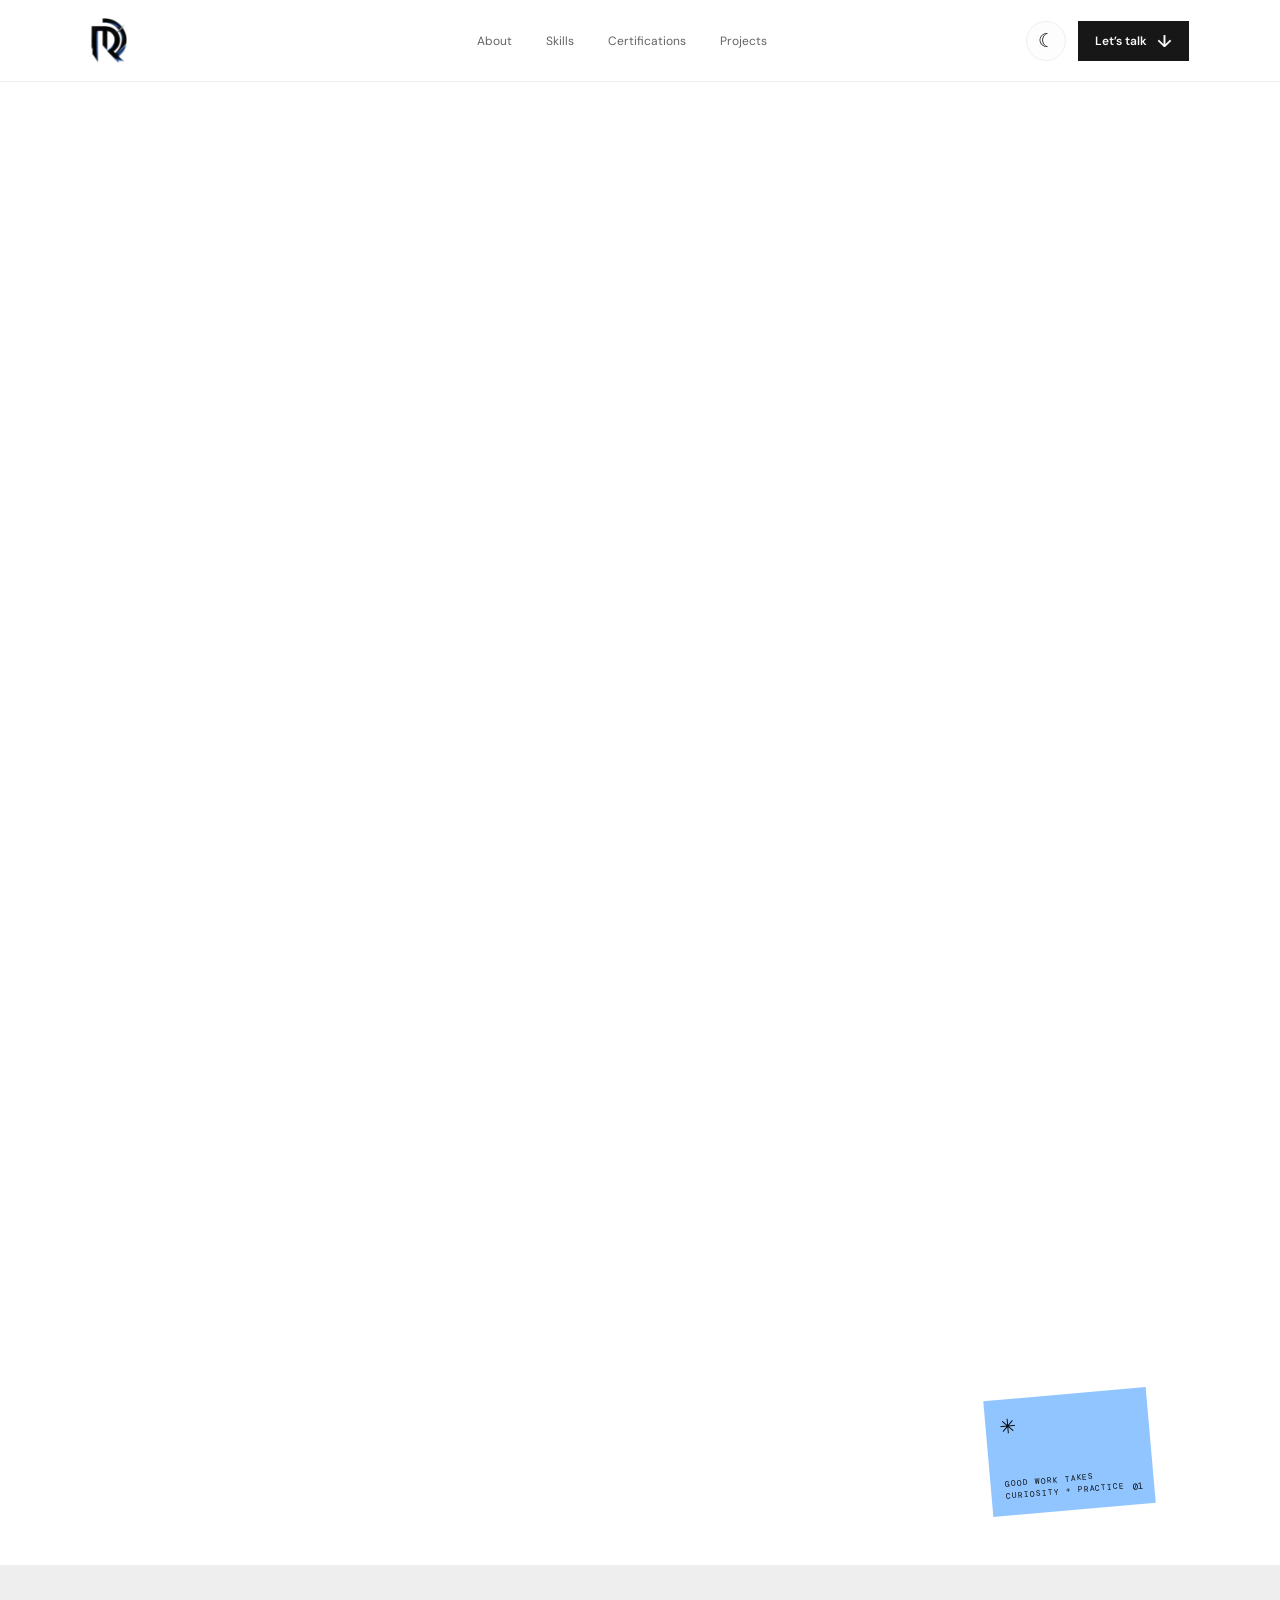
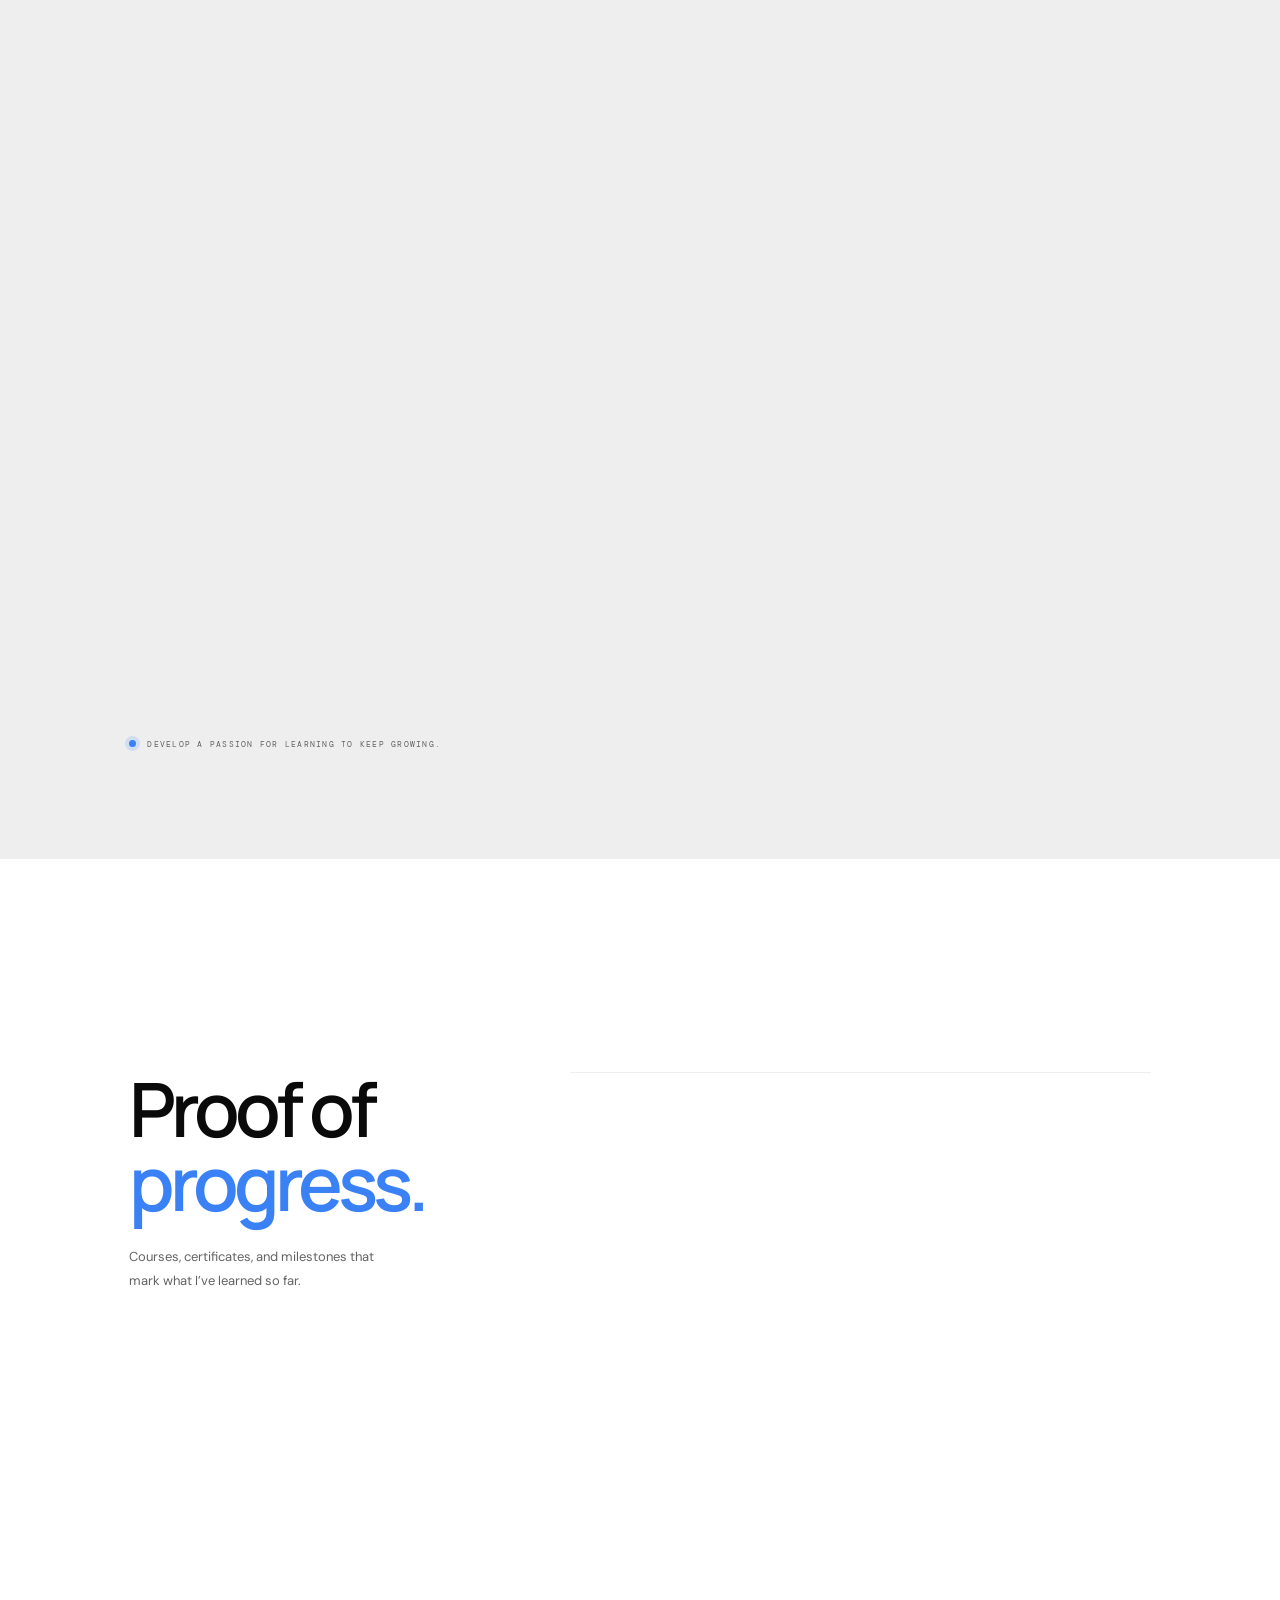
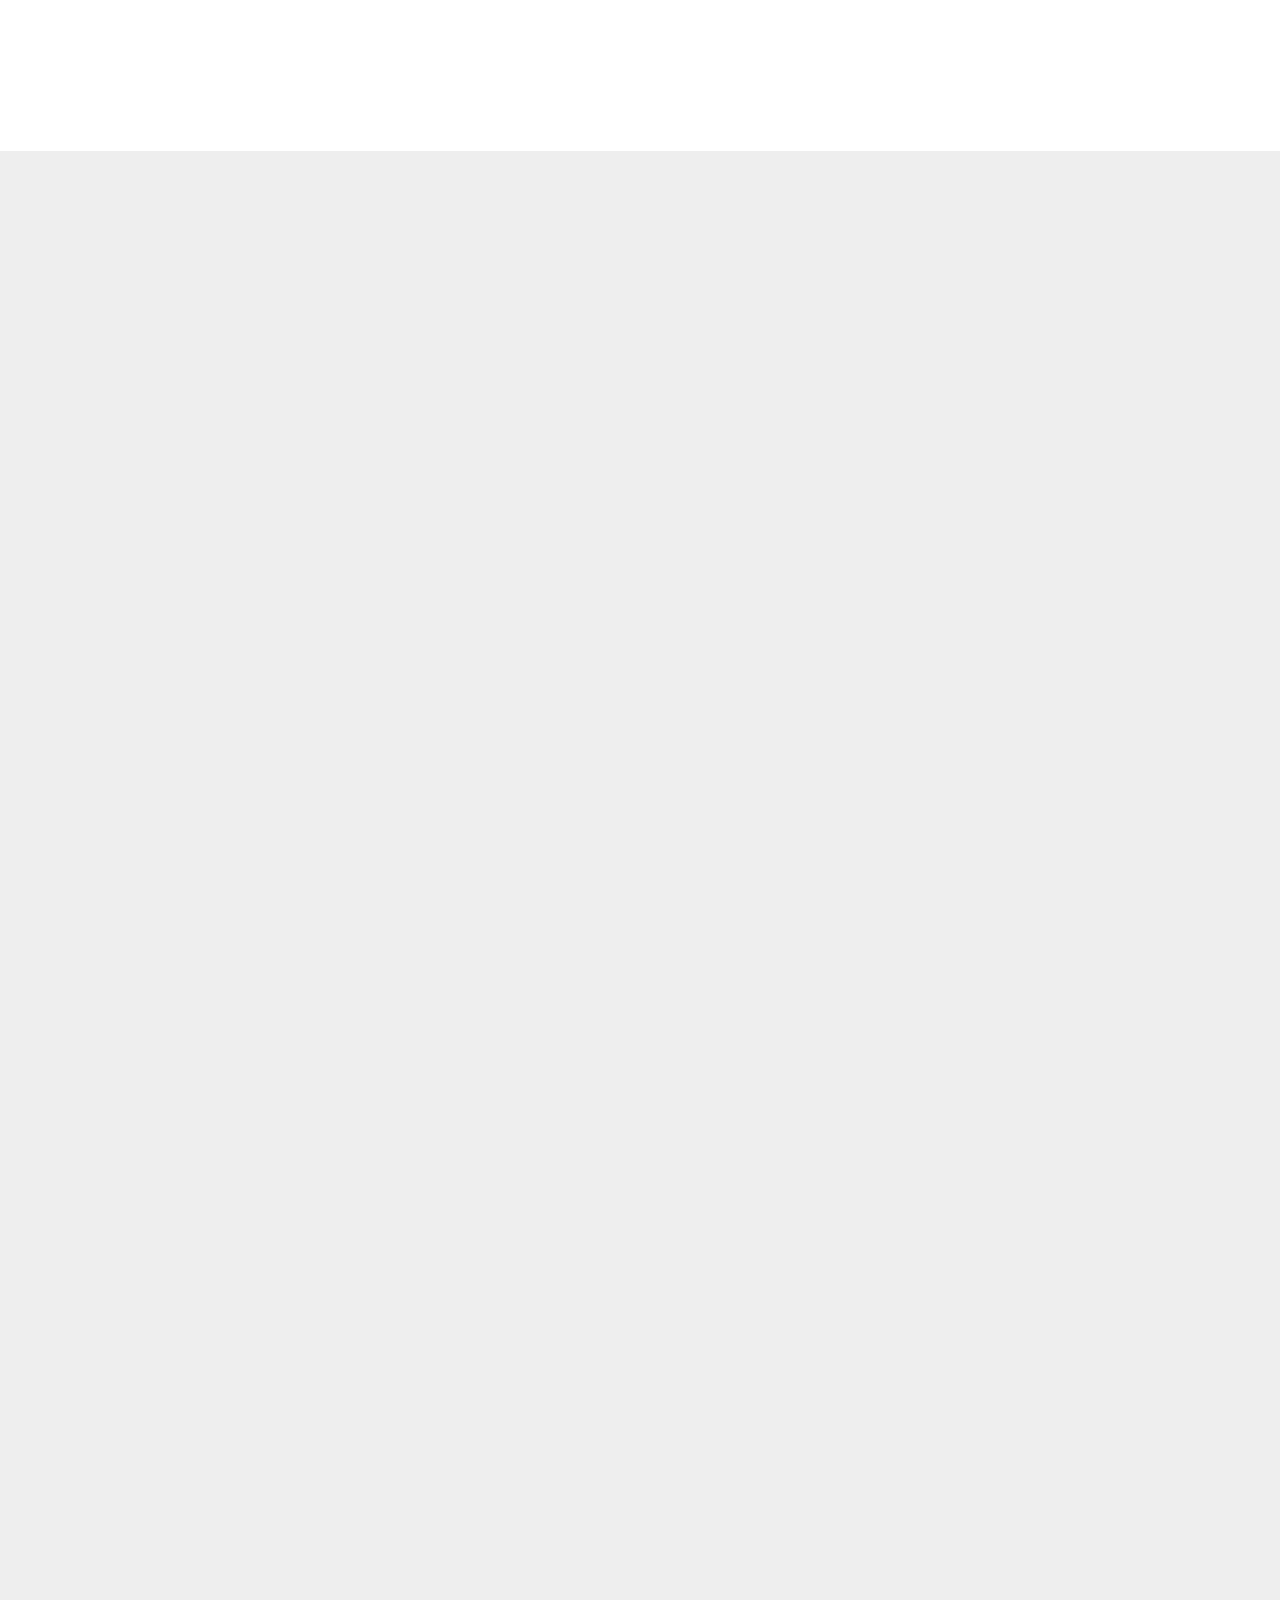
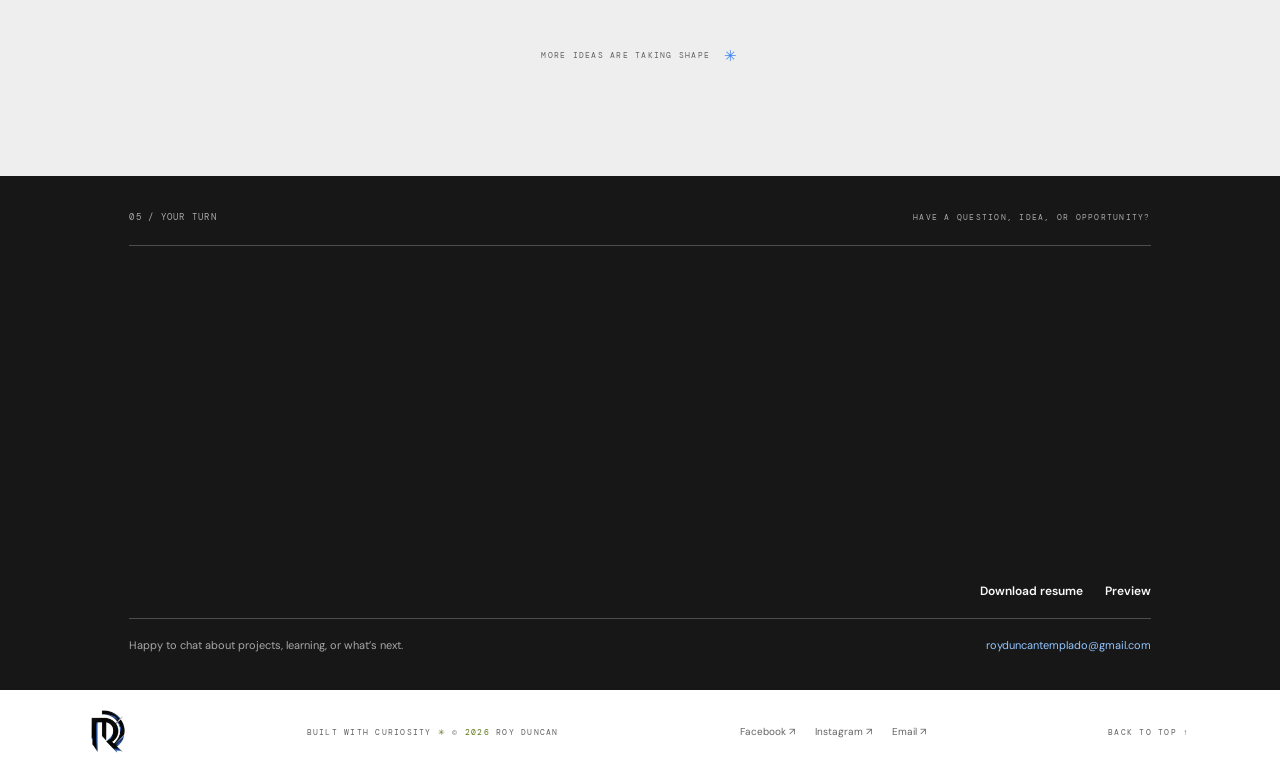
==== commit a251d4dd: "UPDATED" ====
--- a/index.html
+++ b/index.html
@@ -109,16 +109,16 @@
       </div>
     </div>
     <header class="site-header">
-      <a class="wordmark" href="#home" aria-label="Roy Duncan portfolio home"><span class="rd-logo" aria-hidden="true"><img class="rd-logo-light" src="assets/rd-logo-light-sm.png" alt="" /><img class="rd-logo-dark" src="assets/rd-logo-dark-sm.png" alt="" /></span></a>
+      <a class="wordmark" href="#home" aria-label="Roy Duncan portfolio home"><span class="rd-logo" aria-hidden="true"><img class="rd-logo-light" src="assets/rd-logo-light-md.png" alt="" /><img class="rd-logo-dark" src="assets/rd-logo-dark-md.png" alt="" /></span></a>
       <nav class="desktop-nav" aria-label="Main navigation">
         <a href="#about">About</a><a href="#skills">Skills</a><a href="#certifications">Certifications</a><a href="#projects">Projects</a>
         <div class="header-actions mobile-menu-actions">
-          <a class="button button-dark header-cta" href="#contact">Let’s talk <span aria-hidden="true">↗</span></a>
+          <a class="button button-dark header-cta" href="#contact">Let’s talk <span aria-hidden="true">↓</span></a>
         </div>
       </nav>
       <div class="header-actions">
         <button class="theme-toggle" type="button" aria-label="Switch to dark mode" aria-pressed="false" title="Switch to dark mode"><span class="theme-icon" aria-hidden="true">☾</span></button>
-        <a class="button button-dark header-cta" href="#contact">Let’s talk <span aria-hidden="true">↗</span></a>
+        <a class="button button-dark header-cta" href="#contact">Let’s talk <span aria-hidden="true">↓</span></a>
       </div>
       <button class="menu-toggle" aria-label="Open navigation menu" aria-expanded="false"><span></span><span></span></button>
     </header>
@@ -128,7 +128,7 @@
         <div class="hero-copy">
           <p class="eyebrow"><span class="status-dot"></span> INDUSTRIAL TECHNOLOGY STUDENT</p>
           <p class="hero-description">Hi, I’m <strong>Roy Duncan</strong>, an IT student exploring the art of turning ideas into useful digital experiences.</p>
-          <a class="hero-read-more" href="#about">More about me<span aria-hidden="true">↘</span></a>
+          <div class="hero-links"><a class="hero-read-more" href="#about">More about me<span aria-hidden="true">↘</span></a><a class="hero-read-more" href="#resume">Resume<span aria-hidden="true">↓</span></a></div>
         </div>
         <div class="hero-art" aria-hidden="true">
           <div class="hero-circle"></div>
@@ -163,7 +163,7 @@
         <div class="section-heading"><p class="eyebrow">03 / MILESTONES</p><span class="section-aside">LEARNING, RECOGNIZED</span></div>
         <div class="cert-layout"><div><h2>Proof of<br /><span>progress.</span></h2><p class="cert-intro">Courses, certificates, and milestones that mark what I’ve learned so far.</p></div>
           <div class="cert-list">
-            <article class="cert-row certificate-card"><span class="cert-count">01</span><a class="certificate-image" href="assets/certificates/tesda-nc-ii-computer-systems-servicing.png" target="_blank" rel="noreferrer" aria-label="Open TESDA National Certificate II image"><img src="assets/certificates/tesda-nc-ii-computer-systems-servicing.png" alt="TESDA National Certificate II in Computer Systems Servicing awarded to Roy Duncan A. Templado" loading="lazy" decoding="async" /></a><div class="certificate-info"><h3>National Certificate II</h3><p>Computer Systems Servicing · TESDA</p></div><a class="cert-link" href="assets/certificates/tesda-nc-ii-computer-systems-servicing.png" target="_blank" rel="noreferrer" aria-label="View National Certificate II">↗</a></article>
+            <article class="cert-row certificate-card"><span class="cert-count">01</span><a class="certificate-image" href="assets/certificates/tesda-nc-ii-computer-systems-servicing.png" target="_blank" rel="noreferrer" aria-label="Open TESDA National Certificate II image"><img src="assets/certificates/tesda-nc-ii-computer-systems-servicing.png" alt="TESDA National Certificate II in Computer Systems Servicing awarded to Roy Duncan A. Templado" loading="lazy" decoding="async" /></a><div class="certificate-info"><h3>National Certificate II</h3><p>Computer Systems Servicing · TESDA · August 20, 2026</p></div><a class="cert-link" href="assets/certificates/tesda-nc-ii-computer-systems-servicing.png" target="_blank" rel="noreferrer" aria-label="View National Certificate II">↗</a></article>
             <article class="cert-row certificate-card"><span class="cert-count">02</span><a class="certificate-image" href="assets/certificates/jco-cloud-based-web-development-appreciation.jpg" target="_blank" rel="noreferrer" aria-label="Open Cloud-Based Web Development certificate of appreciation image"><img src="assets/certificates/jco-cloud-based-web-development-appreciation.jpg" width="784" height="556" alt="Certificate of Appreciation awarded to Roy Duncan Templado for active participation in the Junior Computer Organization domain enhancement program, Cloud-Based Web Development: An Enhancement Program for ICT Students, held on October 11, 2026 at Tabunok City Hall, Talisay City, Cebu" loading="lazy" decoding="async" /></a><div class="certificate-info"><h3>Cloud-Based Web Development: An Enhancement Program for ICT Students</h3><p>Appreciation · Junior Computer Organization · October 11, 2026</p></div><a class="cert-link" href="assets/certificates/jco-cloud-based-web-development-appreciation.jpg" target="_blank" rel="noreferrer" aria-label="View Cloud-Based Web Development certificate of appreciation">↗</a></article>
             <article class="cert-row certificate-card"><span class="cert-count">03</span><a class="certificate-image" href="assets/certificates/talisay-css-nc-ii-participation.jpg" target="_blank" rel="noreferrer" aria-label="Open Computer System Servicing NC II participation certificate image"><img src="assets/certificates/talisay-css-nc-ii-preview.jpg" alt="Certificate of participation for Empowering Skills in Computer System Servicing NC II, held at Talisay City College on March 23, 2025" loading="lazy" decoding="async" /></a><div class="certificate-info"><h3>Empowering Skills in Computer System Servicing NC II</h3><p>Participation · Talisay City College · March 23, 2025</p></div><a class="cert-link" href="assets/certificates/talisay-css-nc-ii-participation.jpg" target="_blank" rel="noreferrer" aria-label="View Computer System Servicing NC II participation certificate">↗</a></article>
             <article class="cert-row certificate-card"><span class="cert-count">04</span><a class="certificate-image" href="assets/certificates/talisay-load-balancing-participation.jpg" target="_blank" rel="noreferrer" aria-label="Open load balancing participation certificate image"><img src="assets/certificates/talisay-load-balancing-preview.jpg" alt="Certificate of participation for Mastering Load Balancing: Strategies for Scalable, Resilient, and High-Performance System, held at Talisay City College on March 16, 2025" loading="lazy" decoding="async" /></a><div class="certificate-info"><h3>Mastering Load Balancing: Strategies for Scalable, Resilient, and High-Performance System</h3><p>Participation · Talisay City College · March 16, 2025</p></div><a class="cert-link" href="assets/certificates/talisay-load-balancing-participation.jpg" target="_blank" rel="noreferrer" aria-label="View load balancing participation certificate">↗</a></article>
@@ -190,12 +190,12 @@
   <div class="project-tech"><span>HTML5</span><span>CSS3</span><span>JavaScript</span><span>Bootstrap 5</span><span>PHP 8.1+</span><span>MySQL / MariaDB</span><span>PDO</span><span>Chart.js</span><span>XAMPP</span><span>Claude Code</span></div>
 </article>
           <article class="project-card project-four">
-  <div class="project-visual shot-visual"><span class="visual-label">AUTOCAD DRAWINGS</span><a href="assets/projects/cad/drawing-1.webp" target="_blank" rel="noopener noreferrer" aria-label="Open the first AutoCAD drawing full size"><img src="assets/projects/cad/drawing-1.webp" width="1800" height="1444" alt="AutoCAD 2D practice drawing of a plate with a central ring and two side lugs, with diameter, radius and linear dimensions" loading="lazy" decoding="async" /></a></div><div class="project-details">
+  <div class="project-visual shot-visual"><span class="visual-label">AUTOCAD DRAWINGS</span><a href="assets/projects/cad/drawing-1.webp" target="_blank" rel="noopener noreferrer" aria-label="Open the first AutoCAD drawing full size"><img src="assets/projects/cad/drawing-1.webp" width="1800" height="1444" alt="AutoCAD 2D practical exam drawing of a plate with a central ring and two side lugs, with diameter, radius and linear dimensions" loading="lazy" decoding="async" /></a></div><div class="project-details">
     <div>
-      <span class="project-type">CLASS PRACTICE · AUTOCAD</span>
-      <h3>AutoCAD — 2D Practice Drawings</h3>
+      <span class="project-type">PRACTICAL EXAM · AUTOCAD</span>
+      <h3>AutoCAD — 2D Drafting Practical Exam</h3>
       <p>Dimensioned 2D drawings made in AutoCAD, with centerlines, tangent arcs, and diameter, radius, linear, and angular dimensions.</p>
-      <p class="project-origin">Practice work from my Bachelor of Industrial Technology course, building drafting skills in geometry, layers, and dimensioning. Tap the arrow or the drawing above to browse all five.</p>
+      <p class="project-origin">My output for the practical exam in my Bachelor of Industrial Technology course, showing drafting skills in geometry, layers, and dimensioning. Tap the arrow or the drawing above to browse all five.</p>
     </div>
     <a class="round-link" href="assets/projects/cad/drawing-1.webp" target="_blank" rel="noopener noreferrer" aria-label="View all AutoCAD drawings">↗</a>
   </div>
@@ -215,7 +215,7 @@
       <section class="contact-section" id="contact">
         <div class="contact-top"><p class="eyebrow">05 / YOUR TURN</p><span>HAVE A QUESTION, IDEA, OR OPPORTUNITY?</span></div>
         <div class="contact-content"><h2>Let’s make<br />something <span>good.</span></h2><a class="button button-lime" href="mailto:royduncantemplado@gmail.com">Say hello <span aria-hidden="true">↗</span></a></div>
-        <div class="contact-bottom"><p>Happy to chat about projects, learning, or what’s next.</p><a href="mailto:royduncantemplado@gmail.com">royduncantemplado@gmail.com</a></div>
+        <div class="contact-bottom"><div class="contact-actions" id="resume"><a class="resume-link" href="assets/resume/Roy_Duncan_Templado_Resume.pdf" download="Roy_Duncan_Templado_Resume.pdf">Download resume</a><button class="resume-preview-link" type="button" data-resume-open>Preview</button></div><div class="contact-mail-row"><p>Happy to chat about projects, learning, or what’s next.</p><a href="mailto:royduncantemplado@gmail.com">royduncantemplado@gmail.com</a></div></div>
       </section>
     </main>
     <footer class="site-footer">
@@ -224,5 +224,9 @@
       <div class="social-links"><a href="https://www.facebook.com/dundudunkinz.donut" target="_blank" rel="noopener noreferrer">Facebook ↗</a><a href="https://www.instagram.com/ruiii_dunksss?vrfl=NXFsZ2VhMnhqNmJO" target="_blank" rel="noopener noreferrer">Instagram ↗</a><a href="mailto:royduncantemplado@gmail.com">Email ↗</a></div>
       <a class="back-top" href="#home">BACK TO TOP ↑</a>
     </footer>
+    <div class="resume-modal" id="resume-modal" role="dialog" aria-modal="true" aria-label="Resume preview" hidden>
+      <div class="resume-modal-bar"><span>RESUME · ROY DUNCAN TEMPLADO</span><div><a class="resume-btn resume-btn-primary" href="assets/resume/Roy_Duncan_Templado_Resume.pdf" download="Roy_Duncan_Templado_Resume.pdf">Download PDF <span aria-hidden="true">↓</span></a><button class="resume-close" type="button" aria-label="Close resume preview">×</button></div></div>
+      <div class="resume-modal-body"><img src="assets/resume/resume-preview.webp" width="1406" height="1988" alt="Resume of Roy Duncan Templado" decoding="async" /></div>
+    </div>
   </body>
 </html>
--- a/styles.css
+++ b/styles.css
@@ -43,7 +43,7 @@
 .about-section,.cert-section{background:var(--background)}.skills-section,.projects-section{background:var(--muted)}
 .section-heading,.skill-groups,.skill-group,.cert-list,.cert-row{border-color:var(--border)}
 .section-mark,.wordmark span,.desktop-nav a:hover,.social-links a:hover,.about-grid h2 span,.skills-intro h2 span,.cert-layout h2 span,.projects-title h2 span,.text-link,.cert-link,.skill-symbol,.hero-read-more:hover,.projects-note span{color:var(--chart-2)}
-.wordmark{display:inline-flex;align-items:center;line-height:0}.rd-logo{position:relative;display:inline-block;width:42px;height:53px;flex:0 0 auto;overflow:visible;transition:transform .2s}.rd-logo img{position:absolute;inset:0;display:block;width:100%;height:100%;object-fit:contain}.rd-logo-dark{display:none!important}html.dark .rd-logo-light{display:none!important}html.dark .rd-logo-dark{display:block!important}.wordmark:hover .rd-logo{transform:translateY(-2px)}.footer-mark .rd-logo{width:34px;height:43px}
+.wordmark{display:inline-flex;align-items:center;line-height:0}.rd-logo{position:relative;display:inline-block;width:36px;height:45px;flex:0 0 auto;overflow:visible;transition:transform .2s}.rd-logo img{position:absolute;inset:0;display:block;width:100%;height:100%;object-fit:contain}.rd-logo-dark{display:none!important}html.dark .rd-logo-light{display:none!important}html.dark .rd-logo-dark{display:block!important}.wordmark:hover .rd-logo{transform:translateY(-2px)}.footer-mark .rd-logo{width:34px;height:43px}
 .skill-group{grid-template-columns:minmax(260px,.42fr) minmax(0,1fr)}.skill-group-head{display:grid;grid-template-columns:28px minmax(0,1fr) 36px;align-items:center;gap:0;width:100%}.skill-group-head>h3{grid-column:2;margin:0}.skill-group-head>.skill-symbol{grid-column:3;justify-self:center}
 @media(min-width:601px){.skill-tags{padding-left:78px}.skill-group-head>.skill-symbol{transform:translateX(-8px)}}
 @media(max-width:600px){.skill-group{grid-template-columns:minmax(0,1fr);gap:12px}.skill-group-head{grid-template-columns:28px minmax(0,1fr) 36px}.skill-group-head>.skill-symbol{transform:none}.skill-tags{width:100%;padding-left:28px;gap:6px}}
@@ -621,3 +621,61 @@
 
 /* Match the arrow placement of the first two project cards: vertically centered beside the text */
 .project-three .project-details,.project-four .project-details{align-items:center;gap:14px}
+
+
+/* ===== Resume buttons + preview ===== */
+.resume-actions{display:flex;align-items:center;flex-wrap:wrap;gap:8px 14px;margin-top:16px}
+.resume-btn{display:inline-flex;align-items:center;gap:8px;height:36px;padding:0 14px;border:1px solid var(--foreground);border-radius:999px;background:transparent;color:var(--foreground);font:600 12px var(--sans);cursor:pointer;transition:background .2s,color .2s,border-color .2s,transform .2s}
+.resume-btn:hover,.resume-btn:focus-visible{background:var(--foreground);color:var(--background);transform:translateY(-2px)}
+.resume-btn-primary{background:var(--foreground);color:var(--background)}
+.resume-btn-primary:hover,.resume-btn-primary:focus-visible{background:var(--chart-2);border-color:var(--chart-2);color:#fff}
+.contact-actions{display:flex;align-items:center;flex-wrap:wrap;gap:14px}
+.button-ghost{background:transparent;border-color:color-mix(in srgb,var(--primary-foreground) 45%,transparent);color:var(--primary-foreground)}
+.button-ghost:hover{background:var(--primary-foreground);color:var(--primary);border-color:var(--primary-foreground)}
+.resume-preview-link{background:none;border:0;padding:0 0 3px;color:inherit;font:600 12px var(--sans);cursor:pointer;border-bottom:1px solid currentColor;opacity:.85}
+.resume-preview-link:hover{opacity:1;color:var(--chart-1)}
+.resume-modal{position:fixed;inset:0;z-index:2100;display:flex;flex-direction:column;background:rgba(12,12,12,.92);backdrop-filter:blur(4px)}
+.resume-modal[hidden]{display:none}
+.resume-modal-bar{display:flex;align-items:center;justify-content:space-between;gap:12px;padding:12px 20px;color:#f4f2ec}
+.resume-modal-bar>span{font:9px/1.4 var(--mono);letter-spacing:1.25px}
+.resume-modal-bar>div{display:flex;align-items:center;gap:12px}
+.resume-modal .resume-btn{border-color:#f4f2ec;color:#f4f2ec}
+.resume-modal .resume-btn-primary{background:var(--lime);border-color:var(--lime);color:#10110f}
+.resume-modal .resume-btn-primary:hover{background:#e0ff78;border-color:#e0ff78;color:#10110f}
+.resume-close{width:36px;height:36px;border:1px solid #f4f2ec;border-radius:50%;background:transparent;color:#f4f2ec;font-size:22px;line-height:1;cursor:pointer;transition:background .2s,color .2s}
+.resume-close:hover,.resume-close:focus-visible{background:var(--lime);border-color:var(--lime);color:#10110f}
+.resume-modal-body{flex:1;overflow:auto;padding:4px 20px 28px;display:flex;justify-content:center;align-items:flex-start}
+.resume-modal-body img{display:block;width:min(100%,820px);height:auto;background:#fff;box-shadow:0 20px 60px rgba(0,0,0,.5)}
+@media(max-width:600px){.resume-modal-bar{padding:10px 12px}.resume-modal-bar>span{display:none}.resume-modal-bar{justify-content:flex-end}.resume-modal-body{padding:4px 8px 20px}.contact-actions{gap:12px}.contact-actions .button{flex:1 1 100%}}
+
+/* Hero resume button: outlined, readable in light + dark */
+.hero-copy .resume-btn{background:transparent;border-color:var(--foreground);color:var(--foreground)}
+.hero-copy .resume-btn:hover,.hero-copy .resume-btn:focus-visible{background:var(--foreground);color:var(--background)}
+html.dark .hero-copy .resume-btn,html.dark .hero-copy .resume-btn *{color:var(--foreground)}
+html.dark .hero-copy .resume-btn:hover,html.dark .hero-copy .resume-btn:hover *,html.dark .hero-copy .resume-btn:focus-visible,html.dark .hero-copy .resume-btn:focus-visible *{color:var(--background)}
+/* Resume actions inside the contact bottom row */
+.contact-bottom{align-items:center;gap:16px}
+.contact-bottom .contact-actions{gap:18px}
+.contact-bottom .button-ghost{height:38px;padding:0 16px}
+html:not(.dark) .contact-bottom .button-ghost,html.dark .contact-bottom .button-ghost{color:var(--primary-foreground)}
+@media(max-width:600px){.contact-bottom{align-items:flex-start}.contact-bottom .contact-actions .button{flex:0 0 auto}}
+
+/* Contact footer: resume links sit above the gridline, email below it.
+   Gap above the line = gap below the line (19px). */
+.contact-section .contact-bottom{display:block;border-top:0;padding-top:0}
+.contact-section .contact-bottom .contact-actions{display:flex;align-items:center;flex-wrap:wrap;gap:22px;padding-bottom:19px}
+.contact-section .contact-bottom .contact-actions .resume-link,
+.contact-section .contact-bottom .contact-actions .resume-preview-link{display:inline-flex;align-items:center;gap:8px;height:auto;padding:0;border:0;border-radius:0;background:none;box-shadow:none;transform:none;font:600 12px var(--sans);color:var(--primary-foreground);opacity:1;cursor:pointer;text-decoration:none;transition:color .2s}
+.contact-section .contact-bottom .contact-actions .resume-link:hover,
+.contact-section .contact-bottom .contact-actions .resume-preview-link:hover{color:var(--chart-1)}
+.contact-mail-row{border-top:1px solid color-mix(in srgb,var(--primary-foreground) 24%,transparent);padding-top:19px;display:flex;justify-content:space-between;align-items:center;gap:16px}
+.contact-mail-row p{margin:0}
+@media(max-width:600px){.contact-mail-row{flex-direction:column;align-items:flex-start;gap:26px}.contact-mail-row a{align-self:flex-end;text-align:right}}
+
+/* Hero: Resume sits on the right edge, same link + animation as "More about me" */
+.hero-links{display:flex;align-items:center;justify-content:space-between;gap:12px;margin-top:16px}
+.hero-links .hero-read-more{margin:0}
+/* Contact footer: resume links aligned to the right */
+.contact-section .contact-bottom .contact-actions{justify-content:flex-end}
+.rd-logo img{image-rendering:auto;-webkit-backface-visibility:hidden;backface-visibility:hidden}
+@media(max-width:600px){.site-header .rd-logo{width:28px;height:35px}}
